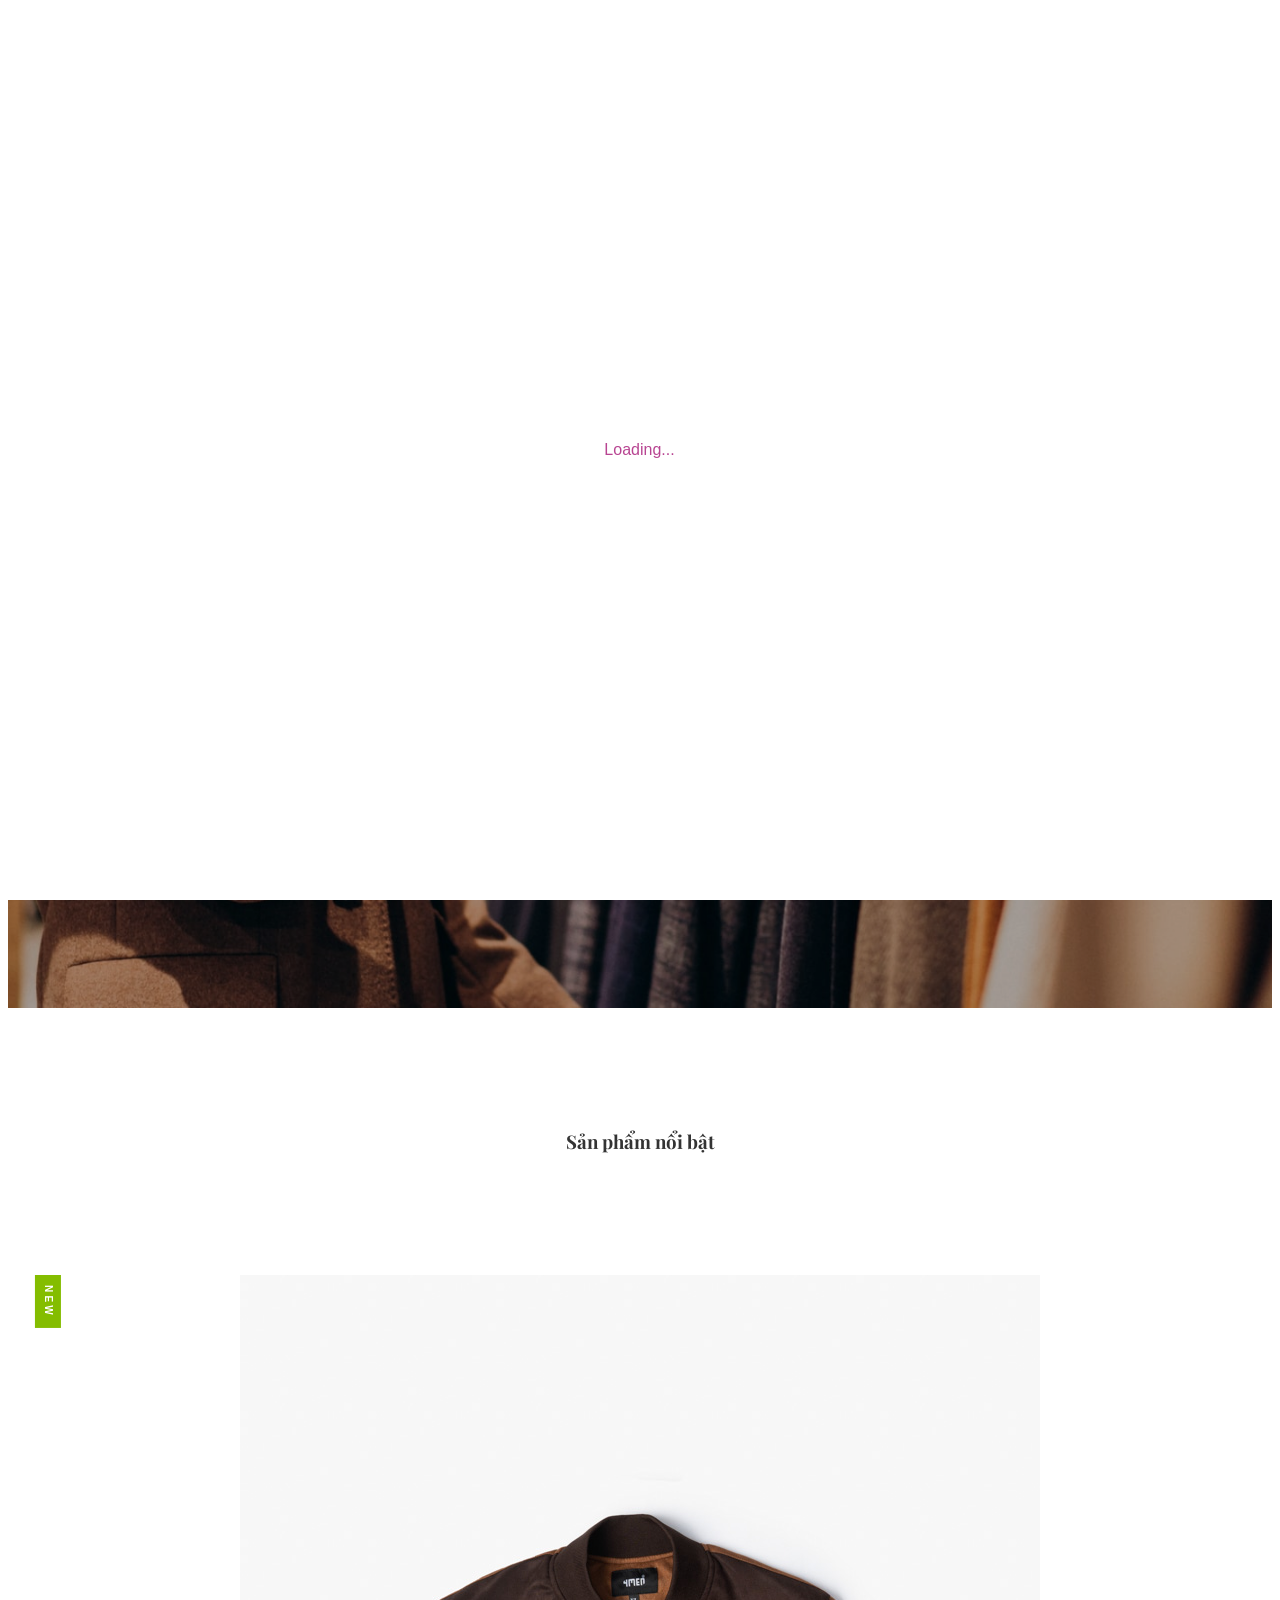
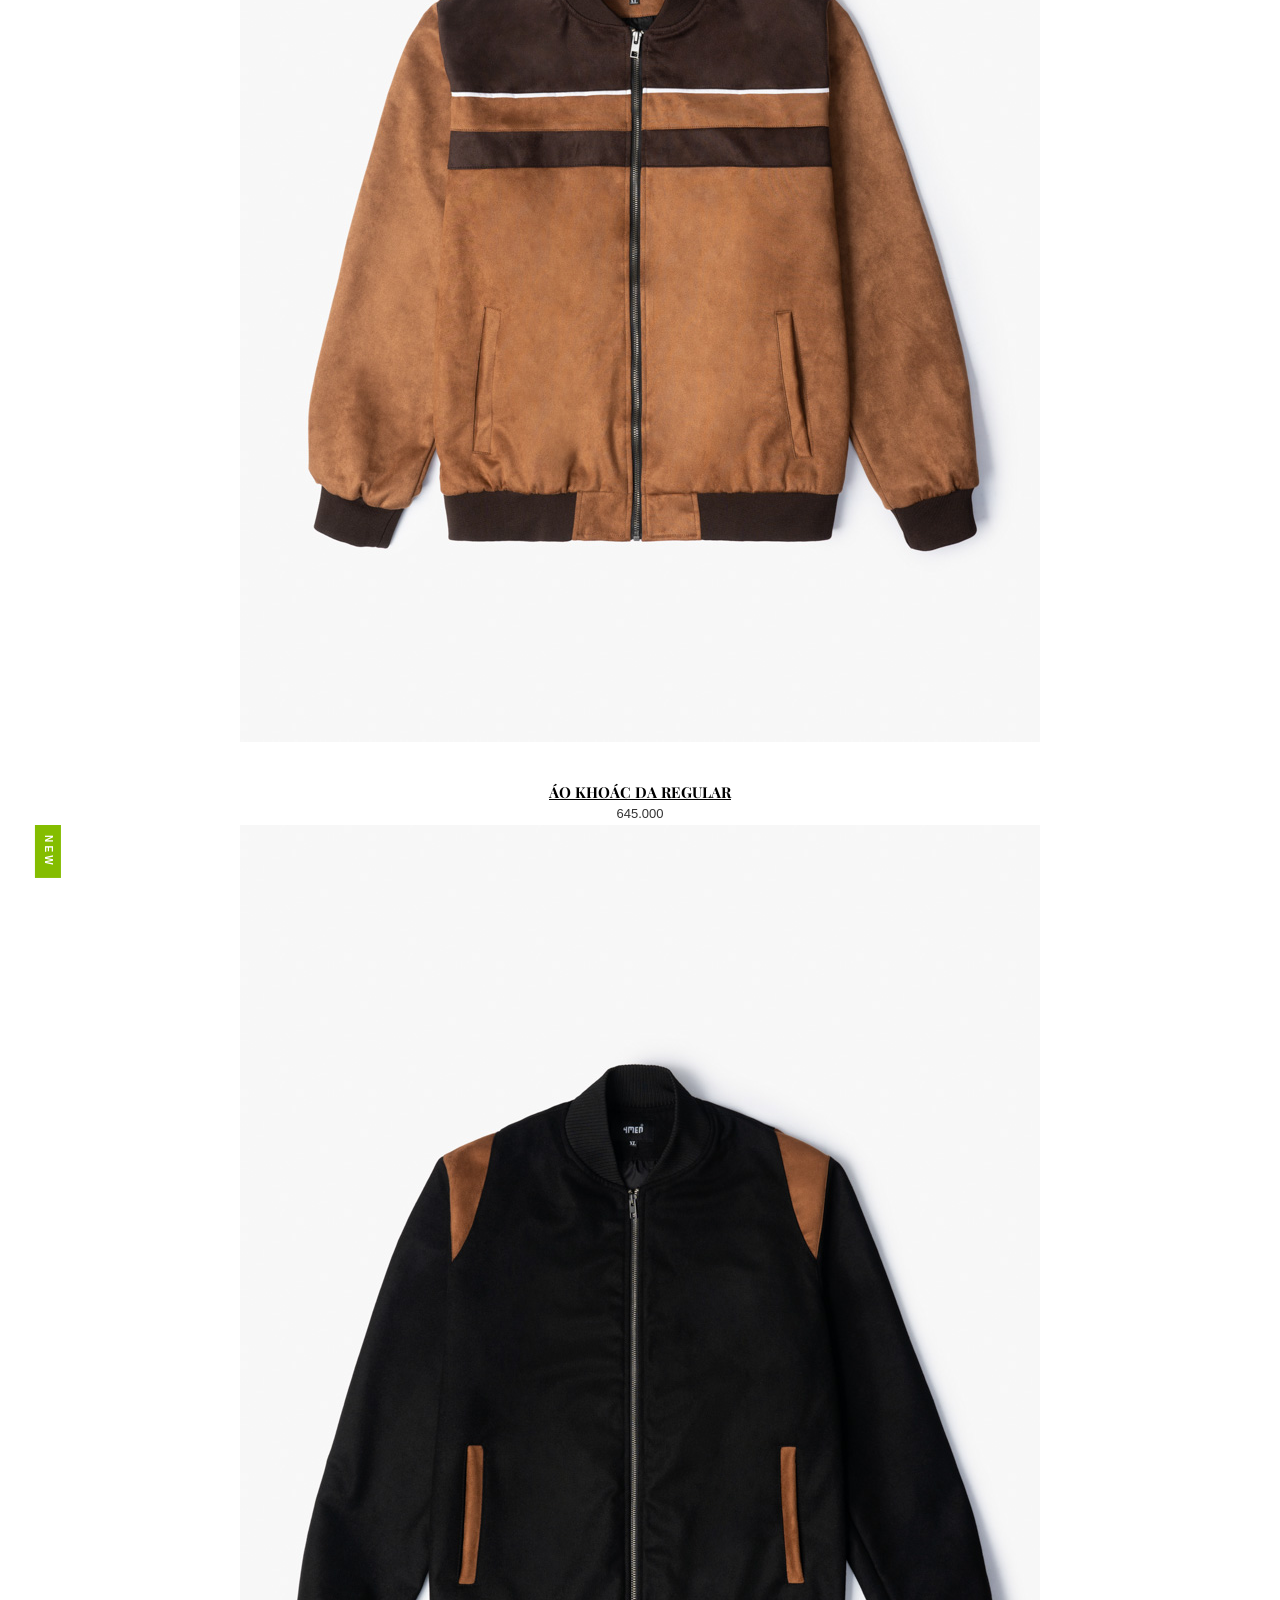
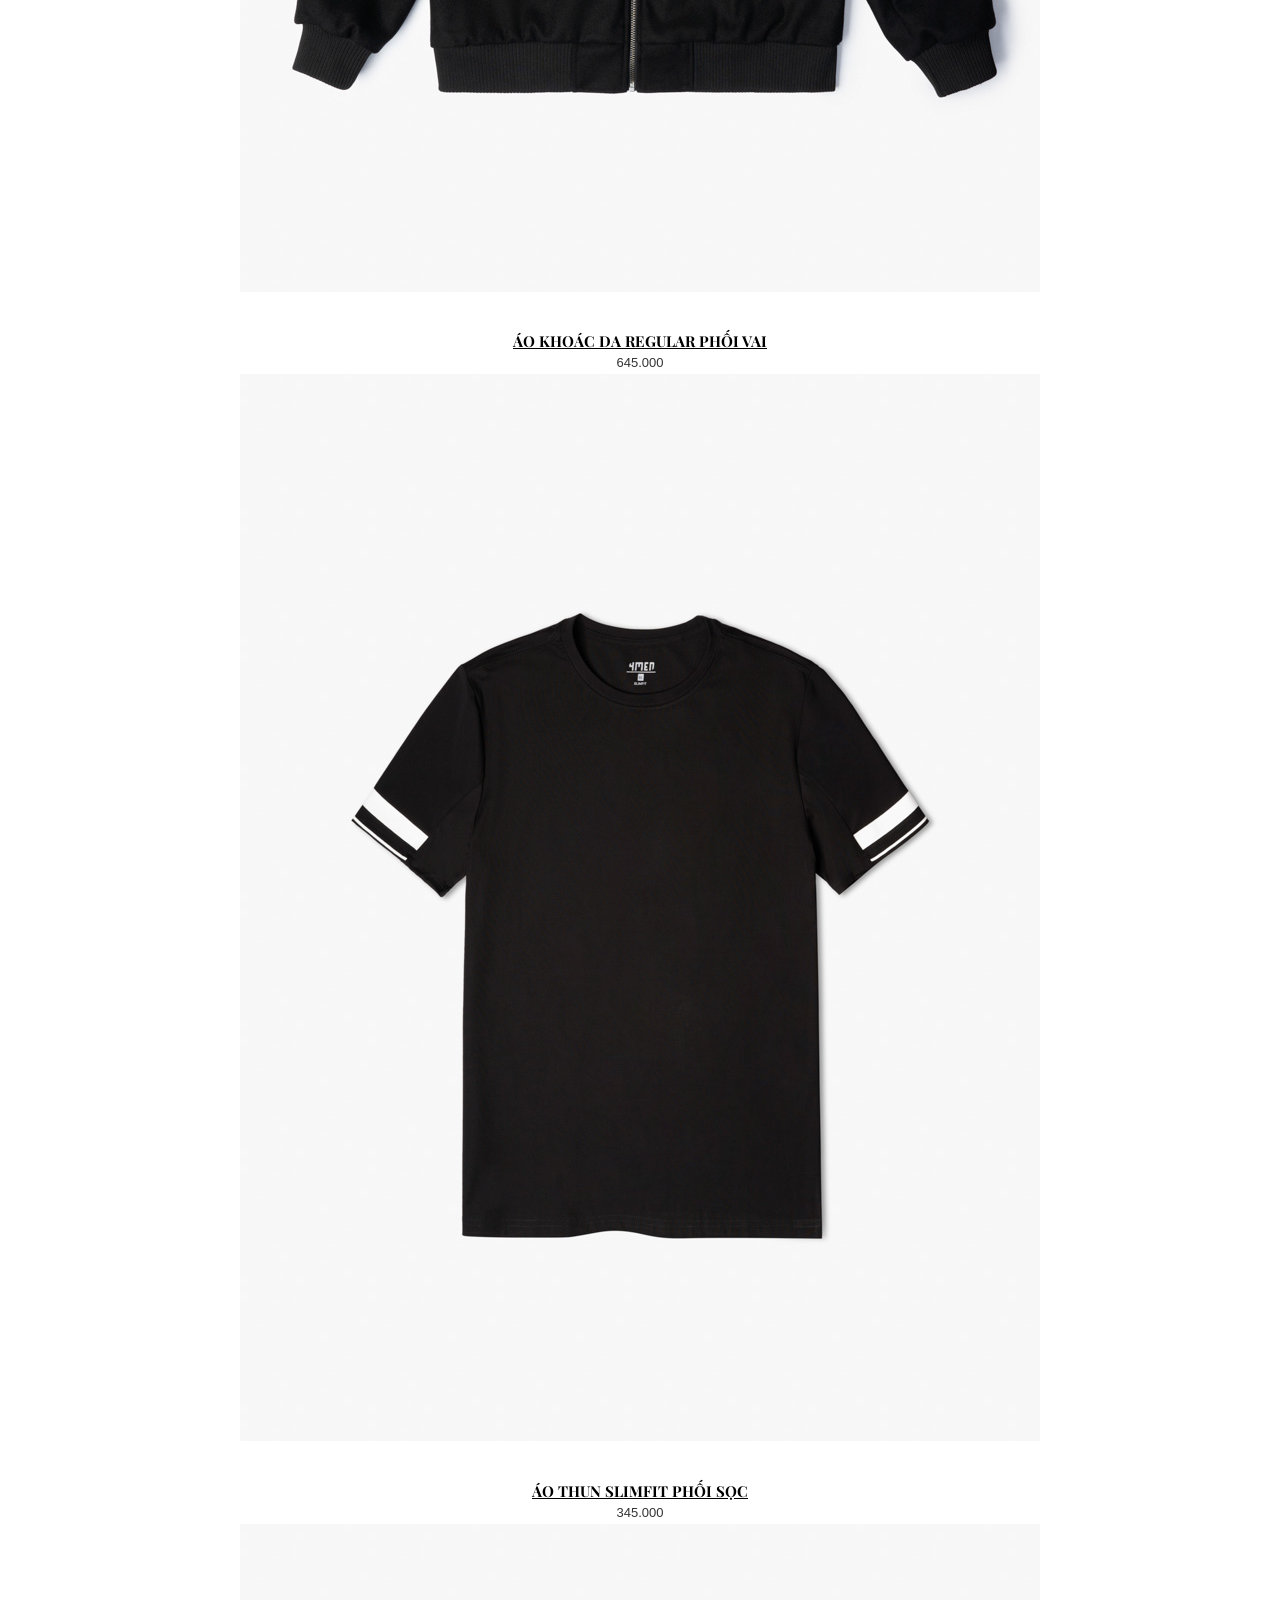
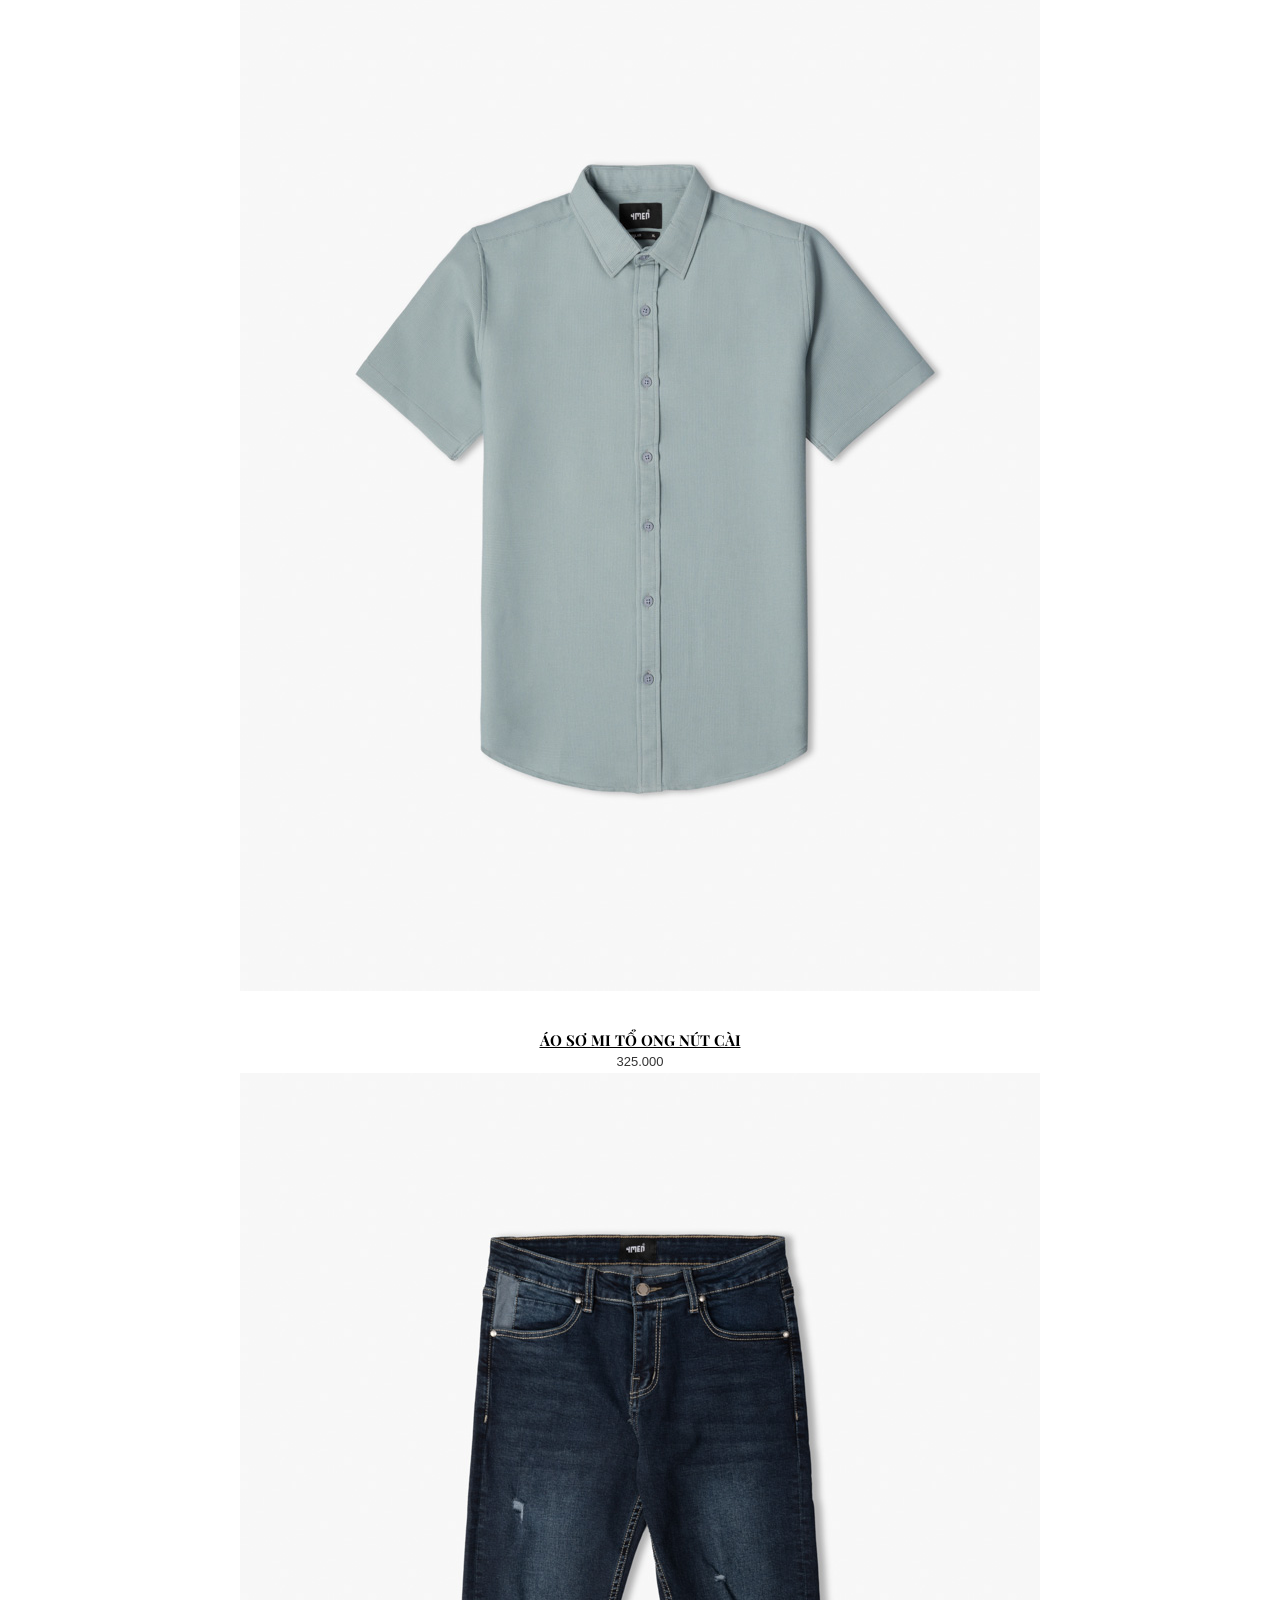
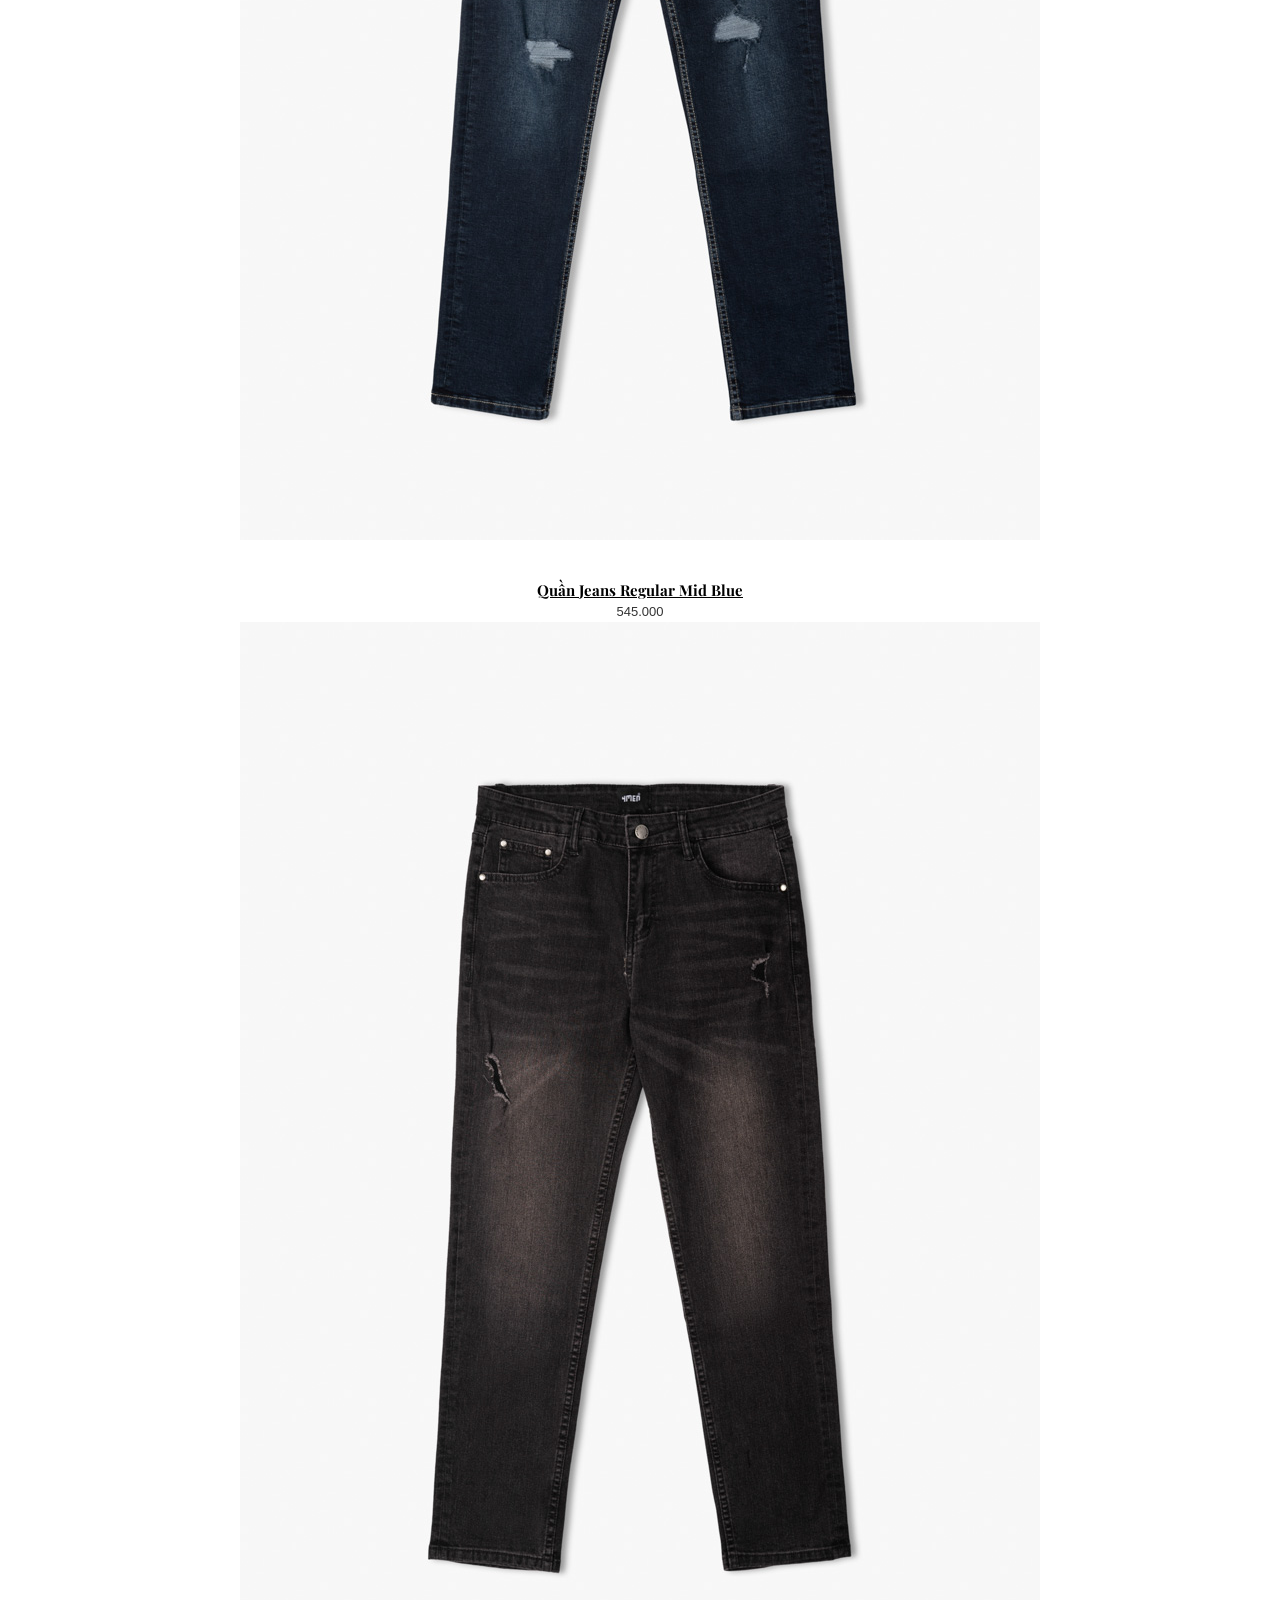
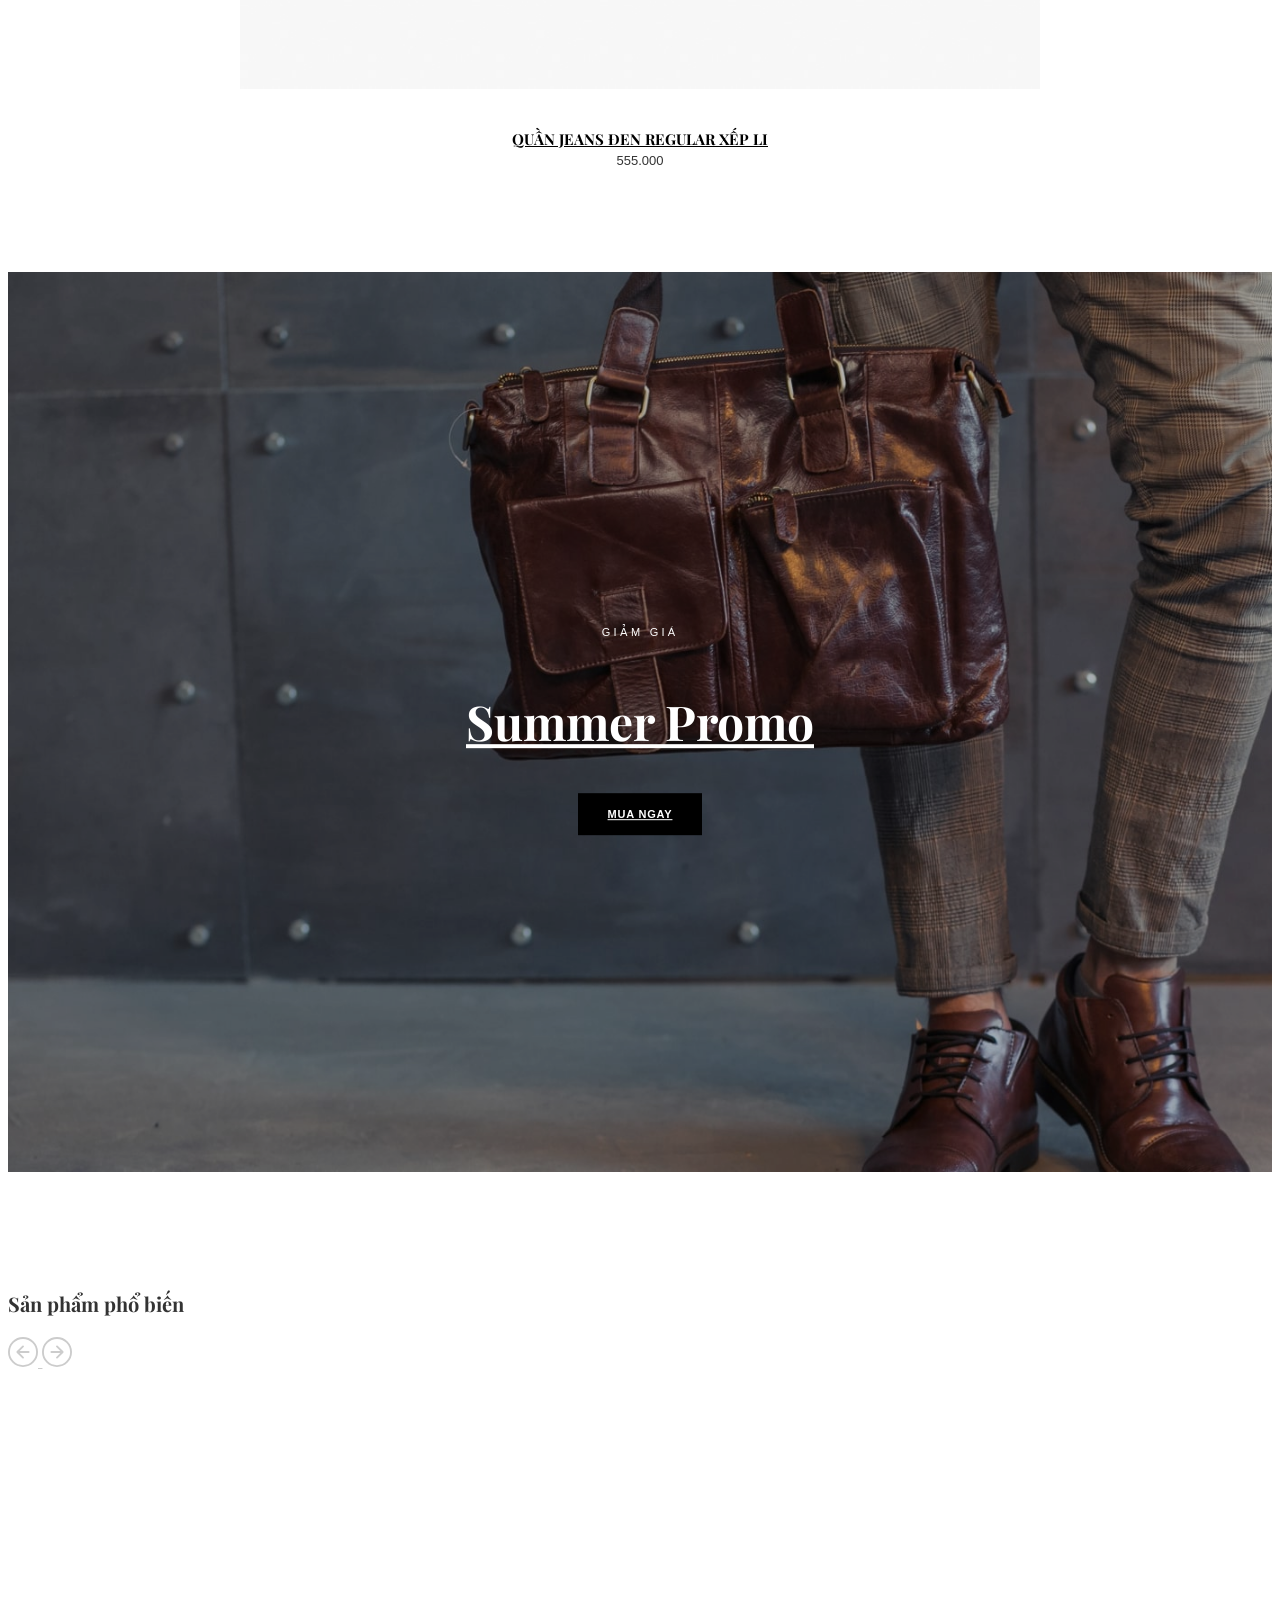
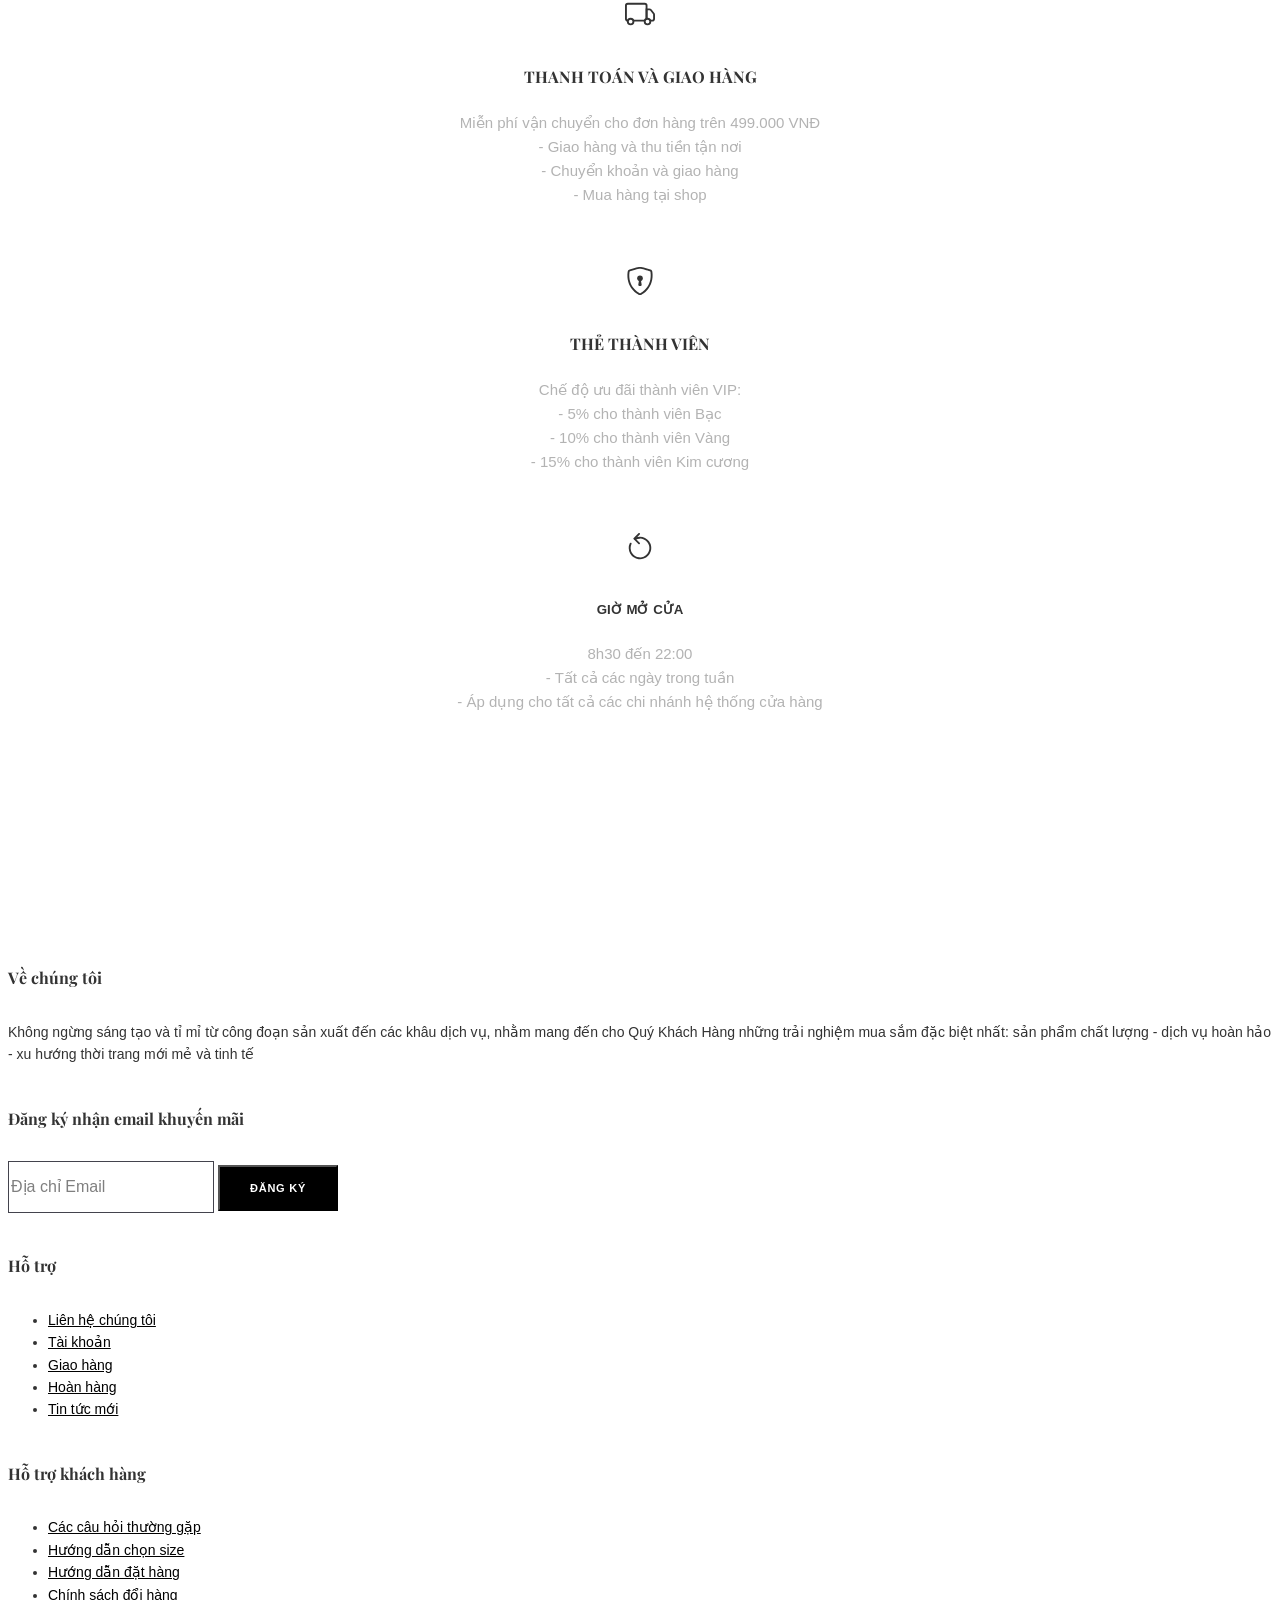
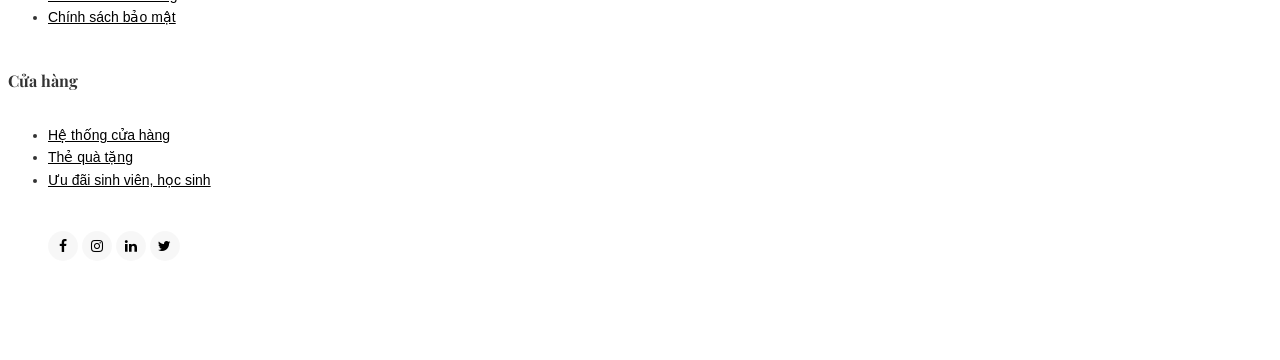
==== index.html @ 263f5230 "first commit" ====
<!doctype html>
<html lang="en">

<head>
	<meta charset="utf-8">
	<meta name="viewport" content="width=device-width, initial-scale=1, shrink-to-fit=no">
	<meta name="author" content="Untree.co">
	<meta name="description" content="" />
	<meta name="keywords" content="" />

	<link rel="preconnect" href="https://fonts.googleapis.com">
	<link rel="preconnect" href="https://fonts.gstatic.com" crossorigin>
	<link href="https://fonts.googleapis.com/css2?family=Mulish:ital,wght@0,300;0,400;0,700;1,700&family=Playfair+Display:ital,wght@0,400;0,700;1,400;1,700&display=swap" rel="stylesheet">


	<link rel="stylesheet" href="css/bootstrap.min.css">
	<link rel="stylesheet" href="css/animate.min.css">
	<link rel="stylesheet" href="css/owl.carousel.min.css">
	<link rel="stylesheet" href="css/owl.theme.default.min.css">
	<link rel="stylesheet" href="css/jquery.fancybox.min.css">
	<link rel="stylesheet" href="fonts/icomoon/style.css">
	<link rel="stylesheet" href="fonts/flaticon/font/flaticon.css">
	<link rel="stylesheet" href="css/aos.css">
	<link rel="stylesheet" href="css/style.css">

	<title>TreeStore</title>
</head>

<body>

	<div class="search-form" id="search-form">
		<form action="">
			<input type="search" class="form-control" placeholder="Enter keyword to search...">
			<button class="button">
				<div class="close-search">
					<span class="icofont-close js-close-search"></span>
				</div>
			</button>

		</form>
	</div>

	<div class="site-mobile-menu">
		<div class="site-mobile-menu-header">
			<div class="site-mobile-menu-close">
				<span class="icofont-close js-menu-toggle"></span>
			</div>
		</div>
		<div class="site-mobile-menu-body"></div>
	</div>



	<nav class="site-nav mb-5">
		<div class="sticky-nav js-sticky-header">

			<div class="container position-relative">
				<div class="site-navigation text-center dark">
					<a href="index.html" class="logo menu-absolute m-0">TreeStore<span class="text-primary">.</span></a>

					<ul class="js-clone-nav pl-0 d-none d-lg-inline-block site-menu">
						<li class="active"><a href="index.html">Trang chủ</a></li>
						<li class="has-children">
							<a href="shop.html">Sản phẩm</a>
							<ul class="dropdown">
								<li><a href="shop.html">Áo thun</a></li>
								<li><a href="shop.html">Áo sơ mi</a></li>
								<li><a href="shop.html">Quần</a></li>
								<li><a href="shop.html">Đồng hồ</a></li>
								<li><a href="shop.html">Giày</a></li>
							</ul>
						</li>
						<li class="has-children">
							<a href="#">Giới thiệu</a>
							<ul class="dropdown">
								<li><a href="#">Về chúng tôi</li>
								<li><a href="#">Liên hệ</a></li>
								<li><a href="#">Giỏ hàng</a></li>
								<li><a href="#">Thanh toán</a></li>
							</ul>
						</li>

					</ul>




					<div class="menu-icons">

						<a href="#" class="btn-custom-search" id="btn-search">
							<svg width="1em" height="1em" viewBox="0 0 16 16" class="bi bi-search" fill="currentColor" xmlns="http://www.w3.org/2000/svg">
								<path fill-rule="evenodd" d="M10.442 10.442a1 1 0 0 1 1.415 0l3.85 3.85a1 1 0 0 1-1.414 1.415l-3.85-3.85a1 1 0 0 1 0-1.415z"/>
								<path fill-rule="evenodd" d="M6.5 12a5.5 5.5 0 1 0 0-11 5.5 5.5 0 0 0 0 11zM13 6.5a6.5 6.5 0 1 1-13 0 6.5 6.5 0 0 1 13 0z"/>
							</svg>
						</a>

						<a href="/dang nhap/signin.html" class="user-profile">
							<svg width="1em" height="1em" viewBox="0 0 16 16" class="bi bi-person" fill="currentColor" xmlns="http://www.w3.org/2000/svg">
								<path fill-rule="evenodd" d="M13 14s1 0 1-1-1-4-6-4-6 3-6 4 1 1 1 1h10zm-9.995-.944v-.002.002zM3.022 13h9.956a.274.274 0 0 0 .014-.002l.008-.002c-.001-.246-.154-.986-.832-1.664C11.516 10.68 10.289 10 8 10c-2.29 0-3.516.68-4.168 1.332-.678.678-.83 1.418-.832 1.664a1.05 1.05 0 0 0 .022.004zm9.974.056v-.002.002zM8 7a2 2 0 1 0 0-4 2 2 0 0 0 0 4zm3-2a3 3 0 1 1-6 0 3 3 0 0 1 6 0z"/>
							</svg>
						</a>

						<a href="cart.html" class="cart">
							<span class="item-in-cart">2</span>
							<svg width="1em" height="1em" viewBox="0 0 16 16" class="bi bi-cart" fill="currentColor" xmlns="http://www.w3.org/2000/svg">
								<path fill-rule="evenodd" d="M0 1.5A.5.5 0 0 1 .5 1H2a.5.5 0 0 1 .485.379L2.89 3H14.5a.5.5 0 0 1 .491.592l-1.5 8A.5.5 0 0 1 13 12H4a.5.5 0 0 1-.491-.408L2.01 3.607 1.61 2H.5a.5.5 0 0 1-.5-.5zM3.102 4l1.313 7h8.17l1.313-7H3.102zM5 12a2 2 0 1 0 0 4 2 2 0 0 0 0-4zm7 0a2 2 0 1 0 0 4 2 2 0 0 0 0-4zm-7 1a1 1 0 1 0 0 2 1 1 0 0 0 0-2zm7 0a1 1 0 1 0 0 2 1 1 0 0 0 0-2z"/>
							</svg>
						</a>

					</div>

					<a href="#" class="burger ml-auto float-right site-menu-toggle js-menu-toggle d-inline-block d-lg-none" data-toggle="collapse" data-target="#main-navbar">
						<span></span>
					</a>

				</div>
			</div>
		</div>
	</nav>

	<div class=""></div>
	<div class="owl-carousel owl-single home-slider">
		<div class="item" style="width: auto;">
			<div class="untree_co-hero" style="background-image: url('images/banner-top-trang-chu-1-slide-19.jpg')"></div>
		</div>


		<div class="item" style="width: auto;">
			<div class="untree_co-hero" style="background-image: url('images/slide-index-2-2-slide-9.jpg');"></div>
		</div>
		
	</div>





	<div class="untree_co-section">
		<div class="container">


			<div class="deal-hero overlay" style="background-image: url('images/hero-slider-4-min.jpg')"> 
				<div class="deal-contents">
					<span class="subtitle">Giảm giá 20%</span>
					<h2 class="title mb-4"><a href="#">Summer Promo</a></h2>
					<p class="mb-5"></p>
					<a href="#" class="btn btn-black">Mua ngay</a>
				</div>
			</div>

		</div>
	</div>
	<div class="spnb"><h3>Sản phẩm nổi bật</h3></div>
	<div class="untree_co-section">
		<div class="container">

			<div class="row">
				<div class="col-6 col-sm-6 col-md-6 mb-4 col-lg-4">
					<div class="product-item">
						<a href="#" class="product-img">

							<div class="label new top-right">
								<div class='content'>New</div>
							</div>

							
							<img src="images/1.jpg" alt="Image" class="img-fluid">
						</a>
						<h3 class="title"><a href="#">ÁO KHOÁC DA REGULAR</a></h3>
						<div class="price">
							<span>645.000</span>
						</div>
					</div>
				</div>
				<div class="col-6 col-sm-6 col-md-6 mb-4 col-lg-4">
					<div class="product-item">
						<a href="#" class="product-img">
							<div class="label new top-right">
								<div class='content'>New</div>
							</div>

							<img src="images/2.jpg" alt="Image" class="img-fluid">
						</a>
						<h3 class="title"><a href="#">ÁO KHOÁC DA REGULAR PHỐI VAI</a></h3>
						<div class="price">
							<span>645.000</span>
						</div>
					</div>
				</div>
				<div class="col-6 col-sm-6 col-md-6 mb-4 col-lg-4">
					<div class="product-item">
						<a href="#" class="product-img">
							<img src="images/3.jpg" alt="Image" class="img-fluid">
						</a>
						<h3 class="title"><a href="#">ÁO THUN SLIMFIT PHỐI SỌC</a></h3>
						<div class="price">
							<span>345.000</span>
						</div>
					</div>
				</div>

				<div class="col-6 col-sm-6 col-md-6 mb-4 col-lg-4">

					<div class="product-item">
						<a href="#" class="product-img">
							<img src="images/4.jpg" alt="Image" class="img-fluid">
						</a>
						<h3 class="title"><a href="#">ÁO SƠ MI TỔ ONG NÚT CÀI</a></h3>
						<div class="price">
							<span>325.000</span>
						</div>
					</div>

				</div>
				<div class="col-6 col-sm-6 col-md-6 mb-4 col-lg-4">

					<div class="product-item">
						<a href="#" class="product-img">
							
							<img src="images/5.jpg" alt="Image" class="img-fluid">
						</a>
						<h3 class="title"><a href="#">Quần Jeans Regular Mid Blue</a></h3>
						<div class="price">
							<span>545.000</span>
						</div>
					</div>


				</div>
				<div class="col-6 col-sm-6 col-md-6 mb-4 col-lg-4">

					<div class="product-item">
						<a href="#" class="product-img">
							
							<img src="images/6.jpg" alt="Image" class="img-fluid">
						</a>
						<h3 class="title"><a href="#">QUẦN JEANS ĐEN REGULAR XẾP LI</a></h3>
						<div class="price">
							<span>555.000</span>
						</div>
					</div>


				</div>
			</div>
		</div>
	</div> 


	<div class="container">


		<div class="deal-hero overlay" style="background-image: url('images/hero-slider-3-min.jpg')"> 
			<div class="deal-contents">
				<span class="subtitle">Giảm giá</span>
				<h2 class="title mb-4"><a href="#">Summer Promo</a></h2>
				<p class="mb-5"></p>
				<a href="#" class="btn btn-black">Mua ngay</a>
			</div>
		</div>
	</div>

	<div class="untree_co-section">
		<div class="container">
			<div class="row mb-5 align-items-center">
				<div class="col-md-6">
					<h2 class="h3">Sản phẩm phổ biến</h2>        
				</div>
				<div class="col-sm-6 carousel-nav text-sm-right">
					<a href="#" class="prev js-custom-prev-v2">
						<svg width="1em" height="1em" viewBox="0 0 16 16" class="bi bi-arrow-left-circle" fill="currentColor" xmlns="http://www.w3.org/2000/svg">
							<path fill-rule="evenodd" d="M8 15A7 7 0 1 0 8 1a7 7 0 0 0 0 14zm0 1A8 8 0 1 0 8 0a8 8 0 0 0 0 16z"/>
							<path fill-rule="evenodd" d="M8.354 11.354a.5.5 0 0 0 0-.708L5.707 8l2.647-2.646a.5.5 0 1 0-.708-.708l-3 3a.5.5 0 0 0 0 .708l3 3a.5.5 0 0 0 .708 0z"/>
							<path fill-rule="evenodd" d="M11.5 8a.5.5 0 0 0-.5-.5H6a.5.5 0 0 0 0 1h5a.5.5 0 0 0 .5-.5z"/>
						</svg>
					</a>
					<a href="#" class="next js-custom-next-v2">
						<svg width="1em" height="1em" viewBox="0 0 16 16" class="bi bi-arrow-right-circle" fill="currentColor" xmlns="http://www.w3.org/2000/svg">
							<path fill-rule="evenodd" d="M8 15A7 7 0 1 0 8 1a7 7 0 0 0 0 14zm0 1A8 8 0 1 0 8 0a8 8 0 0 0 0 16z"/>
							<path fill-rule="evenodd" d="M7.646 11.354a.5.5 0 0 1 0-.708L10.293 8 7.646 5.354a.5.5 0 1 1 .708-.708l3 3a.5.5 0 0 1 0 .708l-3 3a.5.5 0 0 1-.708 0z"/>
							<path fill-rule="evenodd" d="M4.5 8a.5.5 0 0 1 .5-.5h5a.5.5 0 0 1 0 1H5a.5.5 0 0 1-.5-.5z"/>
						</svg>
					</a>
				</div>
			</div>
			<div class="owl-3-slider owl-carousel">
				<div class="item">
					<div class="product-item">
						<a href="#" class="product-img">

							<div class="label new top-right">
								<div class='content'>New</div>
							</div>

							
							<img src="images/1.jpg" alt="Image" class="img-fluid">
						</a>
						<h3 class="title"><a href="#">ÁO KHOÁC DA REGULAR</a></h3>
						<div class="price">
							<span>645.000</span>
						</div>
					</div>
				</div> 


				<div class="item">
					<div class="product-item">
						<a href="#" class="product-img">
							<div class="label new top-right">
								<div class='content'>New</div>
							</div>

							<img src="images/2.jpg" alt="Image" class="img-fluid">
						</a>
						<h3 class="title"><a href="#">ÁO KHOÁC DA REGULAR PHỐI VAI</a></h3>
						<div class="price">
							<span>645.000</span>
						</div>
					</div>
				</div>


				<div class="item">
					<div class="product-item">
						<a href="#" class="product-img">
							<img src="images/3.jpg" alt="Image" class="img-fluid">
						</a>
						<h3 class="title"><a href="#">ÁO THUN SLIMFIT PHỐI SỌC</a></h3>
						<div class="price">
							<span>345.000</span>
						</div>
					</div>
				</div>

				<div class="item">
					<div class="product-item">
						<a href="#" class="product-img">
							
							<img src="images/6.jpg" alt="Image" class="img-fluid">
						</a>
						<h3 class="title"><a href="#">QUẦN JEANS ĐEN REGULAR XẾP LI</a></h3>
						<div class="price">
							<span>555.000</span>
						</div>
					</div>
				</div>
				
			</div>
		</div>
	</div>





	<div class="untree_co-section bg-light">
		<div class="container">
			<div class="row align-items-stretch">
				<div class="col-12 col-sm-6 col-md-4 mb-3 mb-md-0">
					<div class="feature h-100">
						<div class="icon mb-4">
							<svg width="1em" height="1em" viewBox="0 0 16 16" class="bi bi-truck" fill="currentColor" xmlns="http://www.w3.org/2000/svg">
								<path fill-rule="evenodd" d="M0 3.5A1.5 1.5 0 0 1 1.5 2h9A1.5 1.5 0 0 1 12 3.5v7h-1v-7a.5.5 0 0 0-.5-.5h-9a.5.5 0 0 0-.5.5v7a.5.5 0 0 0 .5.5v1A1.5 1.5 0 0 1 0 10.5v-7zM4.5 11h6v1h-6v-1z"/>
								<path fill-rule="evenodd" d="M11 5h2.02a1.5 1.5 0 0 1 1.17.563l1.481 1.85a1.5 1.5 0 0 1 .329.938V10.5a1.5 1.5 0 0 1-1.5 1.5h-1v-1h1a.5.5 0 0 0 .5-.5V8.35a.5.5 0 0 0-.11-.312l-1.48-1.85A.5.5 0 0 0 13.02 6H12v4.5h-1V5zm-8 8a1 1 0 1 0 0-2 1 1 0 0 0 0 2zm0 1a2 2 0 1 0 0-4 2 2 0 0 0 0 4z"/>
								<path fill-rule="evenodd" d="M12 13a1 1 0 1 0 0-2 1 1 0 0 0 0 2zm0 1a2 2 0 1 0 0-4 2 2 0 0 0 0 4z"/>
							</svg>
						</div>
						<h4>THANH TOÁN VÀ GIAO HÀNG</h4>
						<p>Miễn phí vận chuyển cho đơn hàng trên 499.000 VNĐ</br>
							- Giao hàng và thu tiền tận nơi</br>
							- Chuyển khoản và giao hàng</br>
							- Mua hàng tại shop
						</p>
					</div>
				</div>
				<div class="col-12 col-sm-6 col-md-4 mb-3 mb-md-0">
					<div class="feature h-100">
						<div class="icon mb-4">
							<svg width="1em" height="1em" viewBox="0 0 16 16" class="bi bi-shield-lock" fill="currentColor" xmlns="http://www.w3.org/2000/svg">
								<path fill-rule="evenodd" d="M5.443 1.991a60.17 60.17 0 0 0-2.725.802.454.454 0 0 0-.315.366C1.87 7.056 3.1 9.9 4.567 11.773c.736.94 1.533 1.636 2.197 2.093.333.228.626.394.857.5.116.053.21.089.282.11A.73.73 0 0 0 8 14.5c.007-.001.038-.005.097-.023.072-.022.166-.058.282-.111.23-.106.525-.272.857-.5a10.197 10.197 0 0 0 2.197-2.093C12.9 9.9 14.13 7.056 13.597 3.159a.454.454 0 0 0-.315-.366c-.626-.2-1.682-.526-2.725-.802C9.491 1.71 8.51 1.5 8 1.5c-.51 0-1.49.21-2.557.491zm-.256-.966C6.23.749 7.337.5 8 .5c.662 0 1.77.249 2.813.525a61.09 61.09 0 0 1 2.772.815c.528.168.926.623 1.003 1.184.573 4.197-.756 7.307-2.367 9.365a11.191 11.191 0 0 1-2.418 2.3 6.942 6.942 0 0 1-1.007.586c-.27.124-.558.225-.796.225s-.526-.101-.796-.225a6.908 6.908 0 0 1-1.007-.586 11.192 11.192 0 0 1-2.417-2.3C2.167 10.331.839 7.221 1.412 3.024A1.454 1.454 0 0 1 2.415 1.84a61.11 61.11 0 0 1 2.772-.815z"/>
								<path d="M9.5 6.5a1.5 1.5 0 1 1-3 0 1.5 1.5 0 0 1 3 0z"/>
								<path d="M7.411 8.034a.5.5 0 0 1 .493-.417h.156a.5.5 0 0 1 .492.414l.347 2a.5.5 0 0 1-.493.585h-.835a.5.5 0 0 1-.493-.582l.333-2z"/>
							</svg>
						</div>
						<h4>THẺ THÀNH VIÊN</h4>
						<p>Chế độ ưu đãi thành viên VIP: </br>
							- 5% cho thành viên Bạc </br>
							- 10% cho thành viên Vàng </br>
							- 15% cho thành viên Kim cương
						</p>
					</div>
				</div>
				<div class="col-12 col-sm-6 col-md-4 mb-3 mb-md-0">
					<div class="feature h-100">
						<div class="icon mb-4">
							<svg width="1em" height="1em" viewBox="0 0 16 16" class="bi bi-arrow-counterclockwise" fill="currentColor" xmlns="http://www.w3.org/2000/svg">
								<path fill-rule="evenodd" d="M12.83 6.706a5 5 0 0 0-7.103-3.16.5.5 0 1 1-.454-.892A6 6 0 1 1 2.545 5.5a.5.5 0 1 1 .91.417 5 5 0 1 0 9.375.789z"/>
								<path fill-rule="evenodd" d="M7.854.146a.5.5 0 0 0-.708 0l-2.5 2.5a.5.5 0 0 0 0 .708l2.5 2.5a.5.5 0 1 0 .708-.708L5.707 3 7.854.854a.5.5 0 0 0 0-.708z"/>
							</svg>
						</div>
						<h5>GIỜ MỞ CỬA</h5>
						<p> 8h30 đến 22:00</br>
							- Tất cả các ngày trong tuần</br>
							- Áp dụng cho tất cả các chi nhánh hệ thống cửa hàng
						</p>
					</div>
				</div>
			</div>
		</div>
	</div>

	<div class="site-footer">


		<div class="container">
			<div class="row justify-content-between">
				<div class="col-lg-5">
					<div class="widget mb-4">
						<h3 class="mb-2">Về chúng tôi</h3>
						<p>Không ngừng sáng tạo và tỉ mỉ từ công đoạn sản xuất đến các khâu dịch vụ, nhằm mang đến cho Quý Khách Hàng những trải nghiệm mua sắm đặc biệt nhất: sản phẩm chất lượng - dịch vụ hoàn hảo - xu hướng thời trang mới mẻ và tinh tế</p>
					</div>
					<div class="widget">
						<h3>Đăng ký nhận email khuyến mãi</h3>
						<form action="#" class="subscribe">
							<div class="d-flex">
								<input type="email" class="form-control" placeholder="Địa chỉ Email">
								<input type="submit" class="btn btn-black" value="Đăng ký">
							</div>
						</form>

						
					</div>
				</div>
				<div class="col-lg-2">
					<div class="widget">
						<h3>Hỗ trợ</h3> 
						<ul class="list-unstyled">
							<li><a href="#">Liên hệ chúng tôi</a></li>
							<li><a href="#">Tài khoản</a></li>
							<li><a href="#">Giao hàng</a></li>
							<li><a href="#">Hoàn hàng</a></li>
							<li><a href="#">Tin tức mới</a></li>   
						</ul>
					</div>
				</div>
				<div class="col-lg-2">
					<div class="widget">
						<h3>Hỗ trợ khách hàng</h3>
						<ul class="list-unstyled">
							<li><a href="#">Các câu hỏi thường gặp</a></li>
							<li><a href="#">Hướng dẫn chọn size</a></li>
							<li><a href="#">Hướng dẫn đặt hàng</a></li>
							<li><a href="#">Chính sách đổi hàng</a></li>
							<li><a href="#">Chính sách bảo mật</a></li>   
						</ul>
					</div>
				</div>
				<div class="col-lg-2">
					<div class="widget">
						<h3>Cửa hàng</h3>
						<ul class="list-unstyled">
							<li><a href="#">Hệ thống cửa hàng</a></li>
							<li><a href="#">Thẻ quà tặng</a></li>
							<li><a href="#">Ưu đãi sinh viên, học sinh</a></li>
						</ul>
					</div>
				</div>
				
			</div>


			<div class="row mt-5">
				<div class="col-12 text-center">
					<ul class="list-unstyled social">
						<li><a href="#"><span class="icon-facebook"></span></a></li>
						<li><a href="#"><span class="icon-instagram"></span></a></li>
						<li><a href="#"><span class="icon-linkedin"></span></a></li>
						<li><a href="#"><span class="icon-twitter"></span></a></li>
					</ul>
				</div>
		

				</div>
			</div>
		</div>
	</div>

	<div id="overlayer"></div>
	<div class="loader">
		<div class="spinner-border" role="status">
			<span class="sr-only">Loading...</span>
		</div>
	</div>

	<script src="js/jquery-3.4.1.min.js"></script>
	<script src="js/popper.min.js"></script>
	<script src="js/bootstrap.min.js"></script>
	<script src="js/owl.carousel.min.js"></script>
	<script src="js/jquery.animateNumber.min.js"></script>
	<script src="js/jquery.waypoints.min.js"></script>
	<script src="js/jquery.fancybox.min.js"></script>
	<script src="js/jquery.sticky.js"></script>
	<script src="js/aos.js"></script>
	<script src="js/custom.js"></script>
	
</body>

</html>
---- fonts/icomoon/style.css ----
@font-face {
  font-family: 'icomoon';
  src:  url('fonts/icomoon.eot?10si43');
  src:  url('fonts/icomoon.eot?10si43#iefix') format('embedded-opentype'),
    url('fonts/icomoon.ttf?10si43') format('truetype'),
    url('fonts/icomoon.woff?10si43') format('woff'),
    url('fonts/icomoon.svg?10si43#icomoon') format('svg');
  font-weight: normal;
  font-style: normal;
}

[class^="icon-"], [class*=" icon-"] {
  /* use !important to prevent issues with browser extensions that change fonts */
  font-family: 'icomoon' !important;
  speak: none;
  font-style: normal;
  font-weight: normal;
  font-variant: normal;
  text-transform: none;
  line-height: 1;

  /* Better Font Rendering =========== */
  -webkit-font-smoothing: antialiased;
  -moz-osx-font-smoothing: grayscale;
}

.icon-asterisk:before {
  content: "\f069";
}
.icon-plus:before {
  content: "\f067";
}
.icon-question:before {
  content: "\f128";
}
.icon-minus:before {
  content: "\f068";
}
.icon-glass:before {
  content: "\f000";
}
.icon-music:before {
  content: "\f001";
}
.icon-search:before {
  content: "\f002";
}
.icon-envelope-o:before {
  content: "\f003";
}
.icon-heart:before {
  content: "\f004";
}
.icon-star:before {
  content: "\f005";
}
.icon-star-o:before {
  content: "\f006";
}
.icon-user:before {
  content: "\f007";
}
.icon-film:before {
  content: "\f008";
}
.icon-th-large:before {
  content: "\f009";
}
.icon-th:before {
  content: "\f00a";
}
.icon-th-list:before {
  content: "\f00b";
}
.icon-check:before {
  content: "\f00c";
}
.icon-close:before {
  content: "\f00d";
}
.icon-remove:before {
  content: "\f00d";
}
.icon-times:before {
  content: "\f00d";
}
.icon-search-plus:before {
  content: "\f00e";
}
.icon-search-minus:before {
  content: "\f010";
}
.icon-power-off:before {
  content: "\f011";
}
.icon-signal:before {
  content: "\f012";
}
.icon-cog:before {
  content: "\f013";
}
.icon-gear:before {
  content: "\f013";
}
.icon-trash-o:before {
  content: "\f014";
}
.icon-home:before {
  content: "\f015";
}
.icon-file-o:before {
  content: "\f016";
}
.icon-clock-o:before {
  content: "\f017";
}
.icon-road:before {
  content: "\f018";
}
.icon-download:before {
  content: "\f019";
}
.icon-arrow-circle-o-down:before {
  content: "\f01a";
}
.icon-arrow-circle-o-up:before {
  content: "\f01b";
}
.icon-inbox:before {
  content: "\f01c";
}
.icon-play-circle-o:before {
  content: "\f01d";
}
.icon-repeat:before {
  content: "\f01e";
}
.icon-rotate-right:before {
  content: "\f01e";
}
.icon-refresh:before {
  content: "\f021";
}
.icon-list-alt:before {
  content: "\f022";
}
.icon-lock:before {
  content: "\f023";
}
.icon-flag:before {
  content: "\f024";
}
.icon-headphones:before {
  content: "\f025";
}
.icon-volume-off:before {
  content: "\f026";
}
.icon-volume-down:before {
  content: "\f027";
}
.icon-volume-up:before {
  content: "\f028";
}
.icon-qrcode:before {
  content: "\f029";
}
.icon-barcode:before {
  content: "\f02a";
}
.icon-tag:before {
  content: "\f02b";
}
.icon-tags:before {
  content: "\f02c";
}
.icon-book:before {
  content: "\f02d";
}
.icon-bookmark:before {
  content: "\f02e";
}
.icon-print:before {
  content: "\f02f";
}
.icon-camera:before {
  content: "\f030";
}
.icon-font:before {
  content: "\f031";
}
.icon-bold:before {
  content: "\f032";
}
.icon-italic:before {
  content: "\f033";
}
.icon-text-height:before {
  content: "\f034";
}
.icon-text-width:before {
  content: "\f035";
}
.icon-align-left:before {
  content: "\f036";
}
.icon-align-center:before {
  content: "\f037";
}
.icon-align-right:before {
  content: "\f038";
}
.icon-align-justify:before {
  content: "\f039";
}
.icon-list:before {
  content: "\f03a";
}
.icon-dedent:before {
  content: "\f03b";
}
.icon-outdent:before {
  content: "\f03b";
}
.icon-indent:before {
  content: "\f03c";
}
.icon-video-camera:before {
  content: "\f03d";
}
.icon-image:before {
  content: "\f03e";
}
.icon-photo:before {
  content: "\f03e";
}
.icon-picture-o:before {
  content: "\f03e";
}
.icon-pencil:before {
  content: "\f040";
}
.icon-map-marker:before {
  content: "\f041";
}
.icon-adjust:before {
  content: "\f042";
}
.icon-tint:before {
  content: "\f043";
}
.icon-edit:before {
  content: "\f044";
}
.icon-pencil-square-o:before {
  content: "\f044";
}
.icon-share-square-o:before {
  content: "\f045";
}
.icon-check-square-o:before {
  content: "\f046";
}
.icon-arrows:before {
  content: "\f047";
}
.icon-step-backward:before {
  content: "\f048";
}
.icon-fast-backward:before {
  content: "\f049";
}
.icon-backward:before {
  content: "\f04a";
}
.icon-play:before {
  content: "\f04b";
}
.icon-pause:before {
  content: "\f04c";
}
.icon-stop:before {
  content: "\f04d";
}
.icon-forward:before {
  content: "\f04e";
}
.icon-fast-forward:before {
  content: "\f050";
}
.icon-step-forward:before {
  content: "\f051";
}
.icon-eject:before {
  content: "\f052";
}
.icon-chevron-left:before {
  content: "\f053";
}
.icon-chevron-right:before {
  content: "\f054";
}
.icon-plus-circle:before {
  content: "\f055";
}
.icon-minus-circle:before {
  content: "\f056";
}
.icon-times-circle:before {
  content: "\f057";
}
.icon-check-circle:before {
  content: "\f058";
}
.icon-question-circle:before {
  content: "\f059";
}
.icon-info-circle:before {
  content: "\f05a";
}
.icon-crosshairs:before {
  content: "\f05b";
}
.icon-times-circle-o:before {
  content: "\f05c";
}
.icon-check-circle-o:before {
  content: "\f05d";
}
.icon-ban:before {
  content: "\f05e";
}
.icon-arrow-left:before {
  content: "\f060";
}
.icon-arrow-right:before {
  content: "\f061";
}
.icon-arrow-up:before {
  content: "\f062";
}
.icon-arrow-down:before {
  content: "\f063";
}
.icon-mail-forward:before {
  content: "\f064";
}
.icon-share:before {
  content: "\f064";
}
.icon-expand:before {
  content: "\f065";
}
.icon-compress:before {
  content: "\f066";
}
.icon-exclamation-circle:before {
  content: "\f06a";
}
.icon-gift:before {
  content: "\f06b";
}
.icon-leaf:before {
  content: "\f06c";
}
.icon-fire:before {
  content: "\f06d";
}
.icon-eye:before {
  content: "\f06e";
}
.icon-eye-slash:before {
  content: "\f070";
}
.icon-exclamation-triangle:before {
  content: "\f071";
}
.icon-warning:before {
  content: "\f071";
}
.icon-plane:before {
  content: "\f072";
}
.icon-calendar:before {
  content: "\f073";
}
.icon-random:before {
  content: "\f074";
}
.icon-comment:before {
  content: "\f075";
}
.icon-magnet:before {
  content: "\f076";
}
.icon-chevron-up:before {
  content: "\f077";
}
.icon-chevron-down:before {
  content: "\f078";
}
.icon-retweet:before {
  content: "\f079";
}
.icon-shopping-cart:before {
  content: "\f07a";
}
.icon-folder:before {
  content: "\f07b";
}
.icon-folder-open:before {
  content: "\f07c";
}
.icon-arrows-v:before {
  content: "\f07d";
}
.icon-arrows-h:before {
  content: "\f07e";
}
.icon-bar-chart:before {
  content: "\f080";
}
.icon-bar-chart-o:before {
  content: "\f080";
}
.icon-twitter-square:before {
  content: "\f081";
}
.icon-facebook-square:before {
  content: "\f082";
}
.icon-camera-retro:before {
  content: "\f083";
}
.icon-key:before {
  content: "\f084";
}
.icon-cogs:before {
  content: "\f085";
}
.icon-gears:before {
  content: "\f085";
}
.icon-comments:before {
  content: "\f086";
}
.icon-thumbs-o-up:before {
  content: "\f087";
}
.icon-thumbs-o-down:before {
  content: "\f088";
}
.icon-star-half:before {
  content: "\f089";
}
.icon-heart-o:before {
  content: "\f08a";
}
.icon-sign-out:before {
  content: "\f08b";
}
.icon-linkedin-square:before {
  content: "\f08c";
}
.icon-thumb-tack:before {
  content: "\f08d";
}
.icon-external-link:before {
  content: "\f08e";
}
.icon-sign-in:before {
  content: "\f090";
}
.icon-trophy:before {
  content: "\f091";
}
.icon-github-square:before {
  content: "\f092";
}
.icon-upload:before {
  content: "\f093";
}
.icon-lemon-o:before {
  content: "\f094";
}
.icon-phone:before {
  content: "\f095";
}
.icon-square-o:before {
  content: "\f096";
}
.icon-bookmark-o:before {
  content: "\f097";
}
.icon-phone-square:before {
  content: "\f098";
}
.icon-twitter:before {
  content: "\f099";
}
.icon-facebook:before {
  content: "\f09a";
}
.icon-facebook-f:before {
  content: "\f09a";
}
.icon-github:before {
  content: "\f09b";
}
.icon-unlock:before {
  content: "\f09c";
}
.icon-credit-card:before {
  content: "\f09d";
}
.icon-feed:before {
  content: "\f09e";
}
.icon-rss:before {
  content: "\f09e";
}
.icon-hdd-o:before {
  content: "\f0a0";
}
.icon-bullhorn:before {
  content: "\f0a1";
}
.icon-bell-o:before {
  content: "\f0a2";
}
.icon-certificate:before {
  content: "\f0a3";
}
.icon-hand-o-right:before {
  content: "\f0a4";
}
.icon-hand-o-left:before {
  content: "\f0a5";
}
.icon-hand-o-up:before {
  content: "\f0a6";
}
.icon-hand-o-down:before {
  content: "\f0a7";
}
.icon-arrow-circle-left:before {
  content: "\f0a8";
}
.icon-arrow-circle-right:before {
  content: "\f0a9";
}
.icon-arrow-circle-up:before {
  content: "\f0aa";
}
.icon-arrow-circle-down:before {
  content: "\f0ab";
}
.icon-globe:before {
  content: "\f0ac";
}
.icon-wrench:before {
  content: "\f0ad";
}
.icon-tasks:before {
  content: "\f0ae";
}
.icon-filter:before {
  content: "\f0b0";
}
.icon-briefcase:before {
  content: "\f0b1";
}
.icon-arrows-alt:before {
  content: "\f0b2";
}
.icon-group:before {
  content: "\f0c0";
}
.icon-users:before {
  content: "\f0c0";
}
.icon-chain:before {
  content: "\f0c1";
}
.icon-link:before {
  content: "\f0c1";
}
.icon-cloud:before {
  content: "\f0c2";
}
.icon-flask:before {
  content: "\f0c3";
}
.icon-cut:before {
  content: "\f0c4";
}
.icon-scissors:before {
  content: "\f0c4";
}
.icon-copy:before {
  content: "\f0c5";
}
.icon-files-o:before {
  content: "\f0c5";
}
.icon-paperclip:before {
  content: "\f0c6";
}
.icon-floppy-o:before {
  content: "\f0c7";
}
.icon-save:before {
  content: "\f0c7";
}
.icon-square:before {
  content: "\f0c8";
}
.icon-bars:before {
  content: "\f0c9";
}
.icon-navicon:before {
  content: "\f0c9";
}
.icon-reorder:before {
  content: "\f0c9";
}
.icon-list-ul:before {
  content: "\f0ca";
}
.icon-list-ol:before {
  content: "\f0cb";
}
.icon-strikethrough:before {
  content: "\f0cc";
}
.icon-underline:before {
  content: "\f0cd";
}
.icon-table:before {
  content: "\f0ce";
}
.icon-magic:before {
  content: "\f0d0";
}
.icon-truck:before {
  content: "\f0d1";
}
.icon-pinterest:before {
  content: "\f0d2";
}
.icon-pinterest-square:before {
  content: "\f0d3";
}
.icon-google-plus-square:before {
  content: "\f0d4";
}
.icon-google-plus:before {
  content: "\f0d5";
}
.icon-money:before {
  content: "\f0d6";
}
.icon-caret-down:before {
  content: "\f0d7";
}
.icon-caret-up:before {
  content: "\f0d8";
}
.icon-caret-left:before {
  content: "\f0d9";
}
.icon-caret-right:before {
  content: "\f0da";
}
.icon-columns:before {
  content: "\f0db";
}
.icon-sort:before {
  content: "\f0dc";
}
.icon-unsorted:before {
  content: "\f0dc";
}
.icon-sort-desc:before {
  content: "\f0dd";
}
.icon-sort-down:before {
  content: "\f0dd";
}
.icon-sort-asc:before {
  content: "\f0de";
}
.icon-sort-up:before {
  content: "\f0de";
}
.icon-envelope:before {
  content: "\f0e0";
}
.icon-linkedin:before {
  content: "\f0e1";
}
.icon-rotate-left:before {
  content: "\f0e2";
}
.icon-undo:before {
  content: "\f0e2";
}
.icon-gavel:before {
  content: "\f0e3";
}
.icon-legal:before {
  content: "\f0e3";
}
.icon-dashboard:before {
  content: "\f0e4";
}
.icon-tachometer:before {
  content: "\f0e4";
}
.icon-comment-o:before {
  content: "\f0e5";
}
.icon-comments-o:before {
  content: "\f0e6";
}
.icon-bolt:before {
  content: "\f0e7";
}
.icon-flash:before {
  content: "\f0e7";
}
.icon-sitemap:before {
  content: "\f0e8";
}
.icon-umbrella:before {
  content: "\f0e9";
}
.icon-clipboard:before {
  content: "\f0ea";
}
.icon-paste:before {
  content: "\f0ea";
}
.icon-lightbulb-o:before {
  content: "\f0eb";
}
.icon-exchange:before {
  content: "\f0ec";
}
.icon-cloud-download:before {
  content: "\f0ed";
}
.icon-cloud-upload:before {
  content: "\f0ee";
}
.icon-user-md:before {
  content: "\f0f0";
}
.icon-stethoscope:before {
  content: "\f0f1";
}
.icon-suitcase:before {
  content: "\f0f2";
}
.icon-bell:before {
  content: "\f0f3";
}
.icon-coffee:before {
  content: "\f0f4";
}
.icon-cutlery:before {
  content: "\f0f5";
}
.icon-file-text-o:before {
  content: "\f0f6";
}
.icon-building-o:before {
  content: "\f0f7";
}
.icon-hospital-o:before {
  content: "\f0f8";
}
.icon-ambulance:before {
  content: "\f0f9";
}
.icon-medkit:before {
  content: "\f0fa";
}
.icon-fighter-jet:before {
  content: "\f0fb";
}
.icon-beer:before {
  content: "\f0fc";
}
.icon-h-square:before {
  content: "\f0fd";
}
.icon-plus-square:before {
  content: "\f0fe";
}
.icon-angle-double-left:before {
  content: "\f100";
}
.icon-angle-double-right:before {
  content: "\f101";
}
.icon-angle-double-up:before {
  content: "\f102";
}
.icon-angle-double-down:before {
  content: "\f103";
}
.icon-angle-left:before {
  content: "\f104";
}
.icon-angle-right:before {
  content: "\f105";
}
.icon-angle-up:before {
  content: "\f106";
}
.icon-angle-down:before {
  content: "\f107";
}
.icon-desktop:before {
  content: "\f108";
}
.icon-laptop:before {
  content: "\f109";
}
.icon-tablet:before {
  content: "\f10a";
}
.icon-mobile:before {
  content: "\f10b";
}
.icon-mobile-phone:before {
  content: "\f10b";
}
.icon-circle-o:before {
  content: "\f10c";
}
.icon-quote-left:before {
  content: "\f10d";
}
.icon-quote-right:before {
  content: "\f10e";
}
.icon-spinner:before {
  content: "\f110";
}
.icon-circle:before {
  content: "\f111";
}
.icon-mail-reply:before {
  content: "\f112";
}
.icon-reply:before {
  content: "\f112";
}
.icon-github-alt:before {
  content: "\f113";
}
.icon-folder-o:before {
  content: "\f114";
}
.icon-folder-open-o:before {
  content: "\f115";
}
.icon-smile-o:before {
  content: "\f118";
}
.icon-frown-o:before {
  content: "\f119";
}
.icon-meh-o:before {
  content: "\f11a";
}
.icon-gamepad:before {
  content: "\f11b";
}
.icon-keyboard-o:before {
  content: "\f11c";
}
.icon-flag-o:before {
  content: "\f11d";
}
.icon-flag-checkered:before {
  content: "\f11e";
}
.icon-terminal:before {
  content: "\f120";
}
.icon-code:before {
  content: "\f121";
}
.icon-mail-reply-all:before {
  content: "\f122";
}
.icon-reply-all:before {
  content: "\f122";
}
.icon-star-half-empty:before {
  content: "\f123";
}
.icon-star-half-full:before {
  content: "\f123";
}
.icon-star-half-o:before {
  content: "\f123";
}
.icon-location-arrow:before {
  content: "\f124";
}
.icon-crop:before {
  content: "\f125";
}
.icon-code-fork:before {
  content: "\f126";
}
.icon-chain-broken:before {
  content: "\f127";
}
.icon-unlink:before {
  content: "\f127";
}
.icon-info:before {
  content: "\f129";
}
.icon-exclamation:before {
  content: "\f12a";
}
.icon-superscript:before {
  content: "\f12b";
}
.icon-subscript:before {
  content: "\f12c";
}
.icon-eraser:before {
  content: "\f12d";
}
.icon-puzzle-piece:before {
  content: "\f12e";
}
.icon-microphone:before {
  content: "\f130";
}
.icon-microphone-slash:before {
  content: "\f131";
}
.icon-shield:before {
  content: "\f132";
}
.icon-calendar-o:before {
  content: "\f133";
}
.icon-fire-extinguisher:before {
  content: "\f134";
}
.icon-rocket:before {
  content: "\f135";
}
.icon-maxcdn:before {
  content: "\f136";
}
.icon-chevron-circle-left:before {
  content: "\f137";
}
.icon-chevron-circle-right:before {
  content: "\f138";
}
.icon-chevron-circle-up:before {
  content: "\f139";
}
.icon-chevron-circle-down:before {
  content: "\f13a";
}
.icon-html5:before {
  content: "\f13b";
}
.icon-css3:before {
  content: "\f13c";
}
.icon-anchor:before {
  content: "\f13d";
}
.icon-unlock-alt:before {
  content: "\f13e";
}
.icon-bullseye:before {
  content: "\f140";
}
.icon-ellipsis-h:before {
  content: "\f141";
}
.icon-ellipsis-v:before {
  content: "\f142";
}
.icon-rss-square:before {
  content: "\f143";
}
.icon-play-circle:before {
  content: "\f144";
}
.icon-ticket:before {
  content: "\f145";
}
.icon-minus-square:before {
  content: "\f146";
}
.icon-minus-square-o:before {
  content: "\f147";
}
.icon-level-up:before {
  content: "\f148";
}
.icon-level-down:before {
  content: "\f149";
}
.icon-check-square:before {
  content: "\f14a";
}
.icon-pencil-square:before {
  content: "\f14b";
}
.icon-external-link-square:before {
  content: "\f14c";
}
.icon-share-square:before {
  content: "\f14d";
}
.icon-compass:before {
  content: "\f14e";
}
.icon-caret-square-o-down:before {
  content: "\f150";
}
.icon-toggle-down:before {
  content: "\f150";
}
.icon-caret-square-o-up:before {
  content: "\f151";
}
.icon-toggle-up:before {
  content: "\f151";
}
.icon-caret-square-o-right:before {
  content: "\f152";
}
.icon-toggle-right:before {
  content: "\f152";
}
.icon-eur:before {
  content: "\f153";
}
.icon-euro:before {
  content: "\f153";
}
.icon-gbp:before {
  content: "\f154";
}
.icon-dollar:before {
  content: "\f155";
}
.icon-usd:before {
  content: "\f155";
}
.icon-inr:before {
  content: "\f156";
}
.icon-rupee:before {
  content: "\f156";
}
.icon-cny:before {
  content: "\f157";
}
.icon-jpy:before {
  content: "\f157";
}
.icon-rmb:before {
  content: "\f157";
}
.icon-yen:before {
  content: "\f157";
}
.icon-rouble:before {
  content: "\f158";
}
.icon-rub:before {
  content: "\f158";
}
.icon-ruble:before {
  content: "\f158";
}
.icon-krw:before {
  content: "\f159";
}
.icon-won:before {
  content: "\f159";
}
.icon-bitcoin:before {
  content: "\f15a";
}
.icon-btc:before {
  content: "\f15a";
}
.icon-file:before {
  content: "\f15b";
}
.icon-file-text:before {
  content: "\f15c";
}
.icon-sort-alpha-asc:before {
  content: "\f15d";
}
.icon-sort-alpha-desc:before {
  content: "\f15e";
}
.icon-sort-amount-asc:before {
  content: "\f160";
}
.icon-sort-amount-desc:before {
  content: "\f161";
}
.icon-sort-numeric-asc:before {
  content: "\f162";
}
.icon-sort-numeric-desc:before {
  content: "\f163";
}
.icon-thumbs-up:before {
  content: "\f164";
}
.icon-thumbs-down:before {
  content: "\f165";
}
.icon-youtube-square:before {
  content: "\f166";
}
.icon-youtube:before {
  content: "\f167";
}
.icon-xing:before {
  content: "\f168";
}
.icon-xing-square:before {
  content: "\f169";
}
.icon-youtube-play:before {
  content: "\f16a";
}
.icon-dropbox:before {
  content: "\f16b";
}
.icon-stack-overflow:before {
  content: "\f16c";
}
.icon-instagram:before {
  content: "\f16d";
}
.icon-flickr:before {
  content: "\f16e";
}
.icon-adn:before {
  content: "\f170";
}
.icon-bitbucket:before {
  content: "\f171";
}
.icon-bitbucket-square:before {
  content: "\f172";
}
.icon-tumblr:before {
  content: "\f173";
}
.icon-tumblr-square:before {
  content: "\f174";
}
.icon-long-arrow-down:before {
  content: "\f175";
}
.icon-long-arrow-up:before {
  content: "\f176";
}
.icon-long-arrow-left:before {
  content: "\f177";
}
.icon-long-arrow-right:before {
  content: "\f178";
}
.icon-apple:before {
  content: "\f179";
}
.icon-windows:before {
  content: "\f17a";
}
.icon-android:before {
  content: "\f17b";
}
.icon-linux:before {
  content: "\f17c";
}
.icon-dribbble:before {
  content: "\f17d";
}
.icon-skype:before {
  content: "\f17e";
}
.icon-foursquare:before {
  content: "\f180";
}
.icon-trello:before {
  content: "\f181";
}
.icon-female:before {
  content: "\f182";
}
.icon-male:before {
  content: "\f183";
}
.icon-gittip:before {
  content: "\f184";
}
.icon-gratipay:before {
  content: "\f184";
}
.icon-sun-o:before {
  content: "\f185";
}
.icon-moon-o:before {
  content: "\f186";
}
.icon-archive:before {
  content: "\f187";
}
.icon-bug:before {
  content: "\f188";
}
.icon-vk:before {
  content: "\f189";
}
.icon-weibo:before {
  content: "\f18a";
}
.icon-renren:before {
  content: "\f18b";
}
.icon-pagelines:before {
  content: "\f18c";
}
.icon-stack-exchange:before {
  content: "\f18d";
}
.icon-arrow-circle-o-right:before {
  content: "\f18e";
}
.icon-arrow-circle-o-left:before {
  content: "\f190";
}
.icon-caret-square-o-left:before {
  content: "\f191";
}
.icon-toggle-left:before {
  content: "\f191";
}
.icon-dot-circle-o:before {
  content: "\f192";
}
.icon-wheelchair:before {
  content: "\f193";
}
.icon-vimeo-square:before {
  content: "\f194";
}
.icon-try:before {
  content: "\f195";
}
.icon-turkish-lira:before {
  content: "\f195";
}
.icon-plus-square-o:before {
  content: "\f196";
}
.icon-space-shuttle:before {
  content: "\f197";
}
.icon-slack:before {
  content: "\f198";
}
.icon-envelope-square:before {
  content: "\f199";
}
.icon-wordpress:before {
  content: "\f19a";
}
.icon-openid:before {
  content: "\f19b";
}
.icon-bank:before {
  content: "\f19c";
}
.icon-institution:before {
  content: "\f19c";
}
.icon-university:before {
  content: "\f19c";
}
.icon-graduation-cap:before {
  content: "\f19d";
}
.icon-mortar-board:before {
  content: "\f19d";
}
.icon-yahoo:before {
  content: "\f19e";
}
.icon-google:before {
  content: "\f1a0";
}
.icon-reddit:before {
  content: "\f1a1";
}
.icon-reddit-square:before {
  content: "\f1a2";
}
.icon-stumbleupon-circle:before {
  content: "\f1a3";
}
.icon-stumbleupon:before {
  content: "\f1a4";
}
.icon-delicious:before {
  content: "\f1a5";
}
.icon-digg:before {
  content: "\f1a6";
}
.icon-pied-piper-pp:before {
  content: "\f1a7";
}
.icon-pied-piper-alt:before {
  content: "\f1a8";
}
.icon-drupal:before {
  content: "\f1a9";
}
.icon-joomla:before {
  content: "\f1aa";
}
.icon-language:before {
  content: "\f1ab";
}
.icon-fax:before {
  content: "\f1ac";
}
.icon-building:before {
  content: "\f1ad";
}
.icon-child:before {
  content: "\f1ae";
}
.icon-paw:before {
  content: "\f1b0";
}
.icon-spoon:before {
  content: "\f1b1";
}
.icon-cube:before {
  content: "\f1b2";
}
.icon-cubes:before {
  content: "\f1b3";
}
.icon-behance:before {
  content: "\f1b4";
}
.icon-behance-square:before {
  content: "\f1b5";
}
.icon-steam:before {
  content: "\f1b6";
}
.icon-steam-square:before {
  content: "\f1b7";
}
.icon-recycle:before {
  content: "\f1b8";
}
.icon-automobile:before {
  content: "\f1b9";
}
.icon-car:before {
  content: "\f1b9";
}
.icon-cab:before {
  content: "\f1ba";
}
.icon-taxi:before {
  content: "\f1ba";
}
.icon-tree:before {
  content: "\f1bb";
}
.icon-spotify:before {
  content: "\f1bc";
}
.icon-deviantart:before {
  content: "\f1bd";
}
.icon-soundcloud:before {
  content: "\f1be";
}
.icon-database:before {
  content: "\f1c0";
}
.icon-file-pdf-o:before {
  content: "\f1c1";
}
.icon-file-word-o:before {
  content: "\f1c2";
}
.icon-file-excel-o:before {
  content: "\f1c3";
}
.icon-file-powerpoint-o:before {
  content: "\f1c4";
}
.icon-file-image-o:before {
  content: "\f1c5";
}
.icon-file-photo-o:before {
  content: "\f1c5";
}
.icon-file-picture-o:before {
  content: "\f1c5";
}
.icon-file-archive-o:before {
  content: "\f1c6";
}
.icon-file-zip-o:before {
  content: "\f1c6";
}
.icon-file-audio-o:before {
  content: "\f1c7";
}
.icon-file-sound-o:before {
  content: "\f1c7";
}
.icon-file-movie-o:before {
  content: "\f1c8";
}
.icon-file-video-o:before {
  content: "\f1c8";
}
.icon-file-code-o:before {
  content: "\f1c9";
}
.icon-vine:before {
  content: "\f1ca";
}
.icon-codepen:before {
  content: "\f1cb";
}
.icon-jsfiddle:before {
  content: "\f1cc";
}
.icon-life-bouy:before {
  content: "\f1cd";
}
.icon-life-buoy:before {
  content: "\f1cd";
}
.icon-life-ring:before {
  content: "\f1cd";
}
.icon-life-saver:before {
  content: "\f1cd";
}
.icon-support:before {
  content: "\f1cd";
}
.icon-circle-o-notch:before {
  content: "\f1ce";
}
.icon-ra:before {
  content: "\f1d0";
}
.icon-rebel:before {
  content: "\f1d0";
}
.icon-resistance:before {
  content: "\f1d0";
}
.icon-empire:before {
  content: "\f1d1";
}
.icon-ge:before {
  content: "\f1d1";
}
.icon-git-square:before {
  content: "\f1d2";
}
.icon-git:before {
  content: "\f1d3";
}
.icon-hacker-news:before {
  content: "\f1d4";
}
.icon-y-combinator-square:before {
  content: "\f1d4";
}
.icon-yc-square:before {
  content: "\f1d4";
}
.icon-tencent-weibo:before {
  content: "\f1d5";
}
.icon-qq:before {
  content: "\f1d6";
}
.icon-wechat:before {
  content: "\f1d7";
}
.icon-weixin:before {
  content: "\f1d7";
}
.icon-paper-plane:before {
  content: "\f1d8";
}
.icon-send:before {
  content: "\f1d8";
}
.icon-paper-plane-o:before {
  content: "\f1d9";
}
.icon-send-o:before {
  content: "\f1d9";
}
.icon-history:before {
  content: "\f1da";
}
.icon-circle-thin:before {
  content: "\f1db";
}
.icon-header:before {
  content: "\f1dc";
}
.icon-paragraph:before {
  content: "\f1dd";
}
.icon-sliders:before {
  content: "\f1de";
}
.icon-share-alt:before {
  content: "\f1e0";
}
.icon-share-alt-square:before {
  content: "\f1e1";
}
.icon-bomb:before {
  content: "\f1e2";
}
.icon-futbol-o:before {
  content: "\f1e3";
}
.icon-soccer-ball-o:before {
  content: "\f1e3";
}
.icon-tty:before {
  content: "\f1e4";
}
.icon-binoculars:before {
  content: "\f1e5";
}
.icon-plug:before {
  content: "\f1e6";
}
.icon-slideshare:before {
  content: "\f1e7";
}
.icon-twitch:before {
  content: "\f1e8";
}
.icon-yelp:before {
  content: "\f1e9";
}
.icon-newspaper-o:before {
  content: "\f1ea";
}
.icon-wifi:before {
  content: "\f1eb";
}
.icon-calculator:before {
  content: "\f1ec";
}
.icon-paypal:before {
  content: "\f1ed";
}
.icon-google-wallet:before {
  content: "\f1ee";
}
.icon-cc-visa:before {
  content: "\f1f0";
}
.icon-cc-mastercard:before {
  content: "\f1f1";
}
.icon-cc-discover:before {
  content: "\f1f2";
}
.icon-cc-amex:before {
  content: "\f1f3";
}
.icon-cc-paypal:before {
  content: "\f1f4";
}
.icon-cc-stripe:before {
  content: "\f1f5";
}
.icon-bell-slash:before {
  content: "\f1f6";
}
.icon-bell-slash-o:before {
  content: "\f1f7";
}
.icon-trash:before {
  content: "\f1f8";
}
.icon-copyright:before {
  content: "\f1f9";
}
.icon-at:before {
  content: "\f1fa";
}
.icon-eyedropper:before {
  content: "\f1fb";
}
.icon-paint-brush:before {
  content: "\f1fc";
}
.icon-birthday-cake:before {
  content: "\f1fd";
}
.icon-area-chart:before {
  content: "\f1fe";
}
.icon-pie-chart:before {
  content: "\f200";
}
.icon-line-chart:before {
  content: "\f201";
}
.icon-lastfm:before {
  content: "\f202";
}
.icon-lastfm-square:before {
  content: "\f203";
}
.icon-toggle-off:before {
  content: "\f204";
}
.icon-toggle-on:before {
  content: "\f205";
}
.icon-bicycle:before {
  content: "\f206";
}
.icon-bus:before {
  content: "\f207";
}
.icon-ioxhost:before {
  content: "\f208";
}
.icon-angellist:before {
  content: "\f209";
}
.icon-cc:before {
  content: "\f20a";
}
.icon-ils:before {
  content: "\f20b";
}
.icon-shekel:before {
  content: "\f20b";
}
.icon-sheqel:before {
  content: "\f20b";
}
.icon-meanpath:before {
  content: "\f20c";
}
.icon-buysellads:before {
  content: "\f20d";
}
.icon-connectdevelop:before {
  content: "\f20e";
}
.icon-dashcube:before {
  content: "\f210";
}
.icon-forumbee:before {
  content: "\f211";
}
.icon-leanpub:before {
  content: "\f212";
}
.icon-sellsy:before {
  content: "\f213";
}
.icon-shirtsinbulk:before {
  content: "\f214";
}
.icon-simplybuilt:before {
  content: "\f215";
}
.icon-skyatlas:before {
  content: "\f216";
}
.icon-cart-plus:before {
  content: "\f217";
}
.icon-cart-arrow-down:before {
  content: "\f218";
}
.icon-diamond:before {
  content: "\f219";
}
.icon-ship:before {
  content: "\f21a";
}
.icon-user-secret:before {
  content: "\f21b";
}
.icon-motorcycle:before {
  content: "\f21c";
}
.icon-street-view:before {
  content: "\f21d";
}
.icon-heartbeat:before {
  content: "\f21e";
}
.icon-venus:before {
  content: "\f221";
}
.icon-mars:before {
  content: "\f222";
}
.icon-mercury:before {
  content: "\f223";
}
.icon-intersex:before {
  content: "\f224";
}
.icon-transgender:before {
  content: "\f224";
}
.icon-transgender-alt:before {
  content: "\f225";
}
.icon-venus-double:before {
  content: "\f226";
}
.icon-mars-double:before {
  content: "\f227";
}
.icon-venus-mars:before {
  content: "\f228";
}
.icon-mars-stroke:before {
  content: "\f229";
}
.icon-mars-stroke-v:before {
  content: "\f22a";
}
.icon-mars-stroke-h:before {
  content: "\f22b";
}
.icon-neuter:before {
  content: "\f22c";
}
.icon-genderless:before {
  content: "\f22d";
}
.icon-facebook-official:before {
  content: "\f230";
}
.icon-pinterest-p:before {
  content: "\f231";
}
.icon-whatsapp:before {
  content: "\f232";
}
.icon-server:before {
  content: "\f233";
}
.icon-user-plus:before {
  content: "\f234";
}
.icon-user-times:before {
  content: "\f235";
}
.icon-bed:before {
  content: "\f236";
}
.icon-hotel:before {
  content: "\f236";
}
.icon-viacoin:before {
  content: "\f237";
}
.icon-train:before {
  content: "\f238";
}
.icon-subway:before {
  content: "\f239";
}
.icon-medium:before {
  content: "\f23a";
}
.icon-y-combinator:before {
  content: "\f23b";
}
.icon-yc:before {
  content: "\f23b";
}
.icon-optin-monster:before {
  content: "\f23c";
}
.icon-opencart:before {
  content: "\f23d";
}
.icon-expeditedssl:before {
  content: "\f23e";
}
.icon-battery:before {
  content: "\f240";
}
.icon-battery-4:before {
  content: "\f240";
}
.icon-battery-full:before {
  content: "\f240";
}
.icon-battery-3:before {
  content: "\f241";
}
.icon-battery-three-quarters:before {
  content: "\f241";
}
.icon-battery-2:before {
  content: "\f242";
}
.icon-battery-half:before {
  content: "\f242";
}
.icon-battery-1:before {
  content: "\f243";
}
.icon-battery-quarter:before {
  content: "\f243";
}
.icon-battery-0:before {
  content: "\f244";
}
.icon-battery-empty:before {
  content: "\f244";
}
.icon-mouse-pointer:before {
  content: "\f245";
}
.icon-i-cursor:before {
  content: "\f246";
}
.icon-object-group:before {
  content: "\f247";
}
.icon-object-ungroup:before {
  content: "\f248";
}
.icon-sticky-note:before {
  content: "\f249";
}
.icon-sticky-note-o:before {
  content: "\f24a";
}
.icon-cc-jcb:before {
  content: "\f24b";
}
.icon-cc-diners-club:before {
  content: "\f24c";
}
.icon-clone:before {
  content: "\f24d";
}
.icon-balance-scale:before {
  content: "\f24e";
}
.icon-hourglass-o:before {
  content: "\f250";
}
.icon-hourglass-1:before {
  content: "\f251";
}
.icon-hourglass-start:before {
  content: "\f251";
}
.icon-hourglass-2:before {
  content: "\f252";
}
.icon-hourglass-half:before {
  content: "\f252";
}
.icon-hourglass-3:before {
  content: "\f253";
}
.icon-hourglass-end:before {
  content: "\f253";
}
.icon-hourglass:before {
  content: "\f254";
}
.icon-hand-grab-o:before {
  content: "\f255";
}
.icon-hand-rock-o:before {
  content: "\f255";
}
.icon-hand-paper-o:before {
  content: "\f256";
}
.icon-hand-stop-o:before {
  content: "\f256";
}
.icon-hand-scissors-o:before {
  content: "\f257";
}
.icon-hand-lizard-o:before {
  content: "\f258";
}
.icon-hand-spock-o:before {
  content: "\f259";
}
.icon-hand-pointer-o:before {
  content: "\f25a";
}
.icon-hand-peace-o:before {
  content: "\f25b";
}
.icon-trademark:before {
  content: "\f25c";
}
.icon-registered:before {
  content: "\f25d";
}
.icon-creative-commons:before {
  content: "\f25e";
}
.icon-gg:before {
  content: "\f260";
}
.icon-gg-circle:before {
  content: "\f261";
}
.icon-tripadvisor:before {
  content: "\f262";
}
.icon-odnoklassniki:before {
  content: "\f263";
}
.icon-odnoklassniki-square:before {
  content: "\f264";
}
.icon-get-pocket:before {
  content: "\f265";
}
.icon-wikipedia-w:before {
  content: "\f266";
}
.icon-safari:before {
  content: "\f267";
}
.icon-chrome:before {
  content: "\f268";
}
.icon-firefox:before {
  content: "\f269";
}
.icon-opera:before {
  content: "\f26a";
}
.icon-internet-explorer:before {
  content: "\f26b";
}
.icon-television:before {
  content: "\f26c";
}
.icon-tv:before {
  content: "\f26c";
}
.icon-contao:before {
  content: "\f26d";
}
.icon-500px:before {
  content: "\f26e";
}
.icon-amazon:before {
  content: "\f270";
}
.icon-calendar-plus-o:before {
  content: "\f271";
}
.icon-calendar-minus-o:before {
  content: "\f272";
}
.icon-calendar-times-o:before {
  content: "\f273";
}
.icon-calendar-check-o:before {
  content: "\f274";
}
.icon-industry:before {
  content: "\f275";
}
.icon-map-pin:before {
  content: "\f276";
}
.icon-map-signs:before {
  content: "\f277";
}
.icon-map-o:before {
  content: "\f278";
}
.icon-map:before {
  content: "\f279";
}
.icon-commenting:before {
  content: "\f27a";
}
.icon-commenting-o:before {
  content: "\f27b";
}
.icon-houzz:before {
  content: "\f27c";
}
.icon-vimeo:before {
  content: "\f27d";
}
.icon-black-tie:before {
  content: "\f27e";
}
.icon-fonticons:before {
  content: "\f280";
}
.icon-reddit-alien:before {
  content: "\f281";
}
.icon-edge:before {
  content: "\f282";
}
.icon-credit-card-alt:before {
  content: "\f283";
}
.icon-codiepie:before {
  content: "\f284";
}
.icon-modx:before {
  content: "\f285";
}
.icon-fort-awesome:before {
  content: "\f286";
}
.icon-usb:before {
  content: "\f287";
}
.icon-product-hunt:before {
  content: "\f288";
}
.icon-mixcloud:before {
  content: "\f289";
}
.icon-scribd:before {
  content: "\f28a";
}
.icon-pause-circle:before {
  content: "\f28b";
}
.icon-pause-circle-o:before {
  content: "\f28c";
}
.icon-stop-circle:before {
  content: "\f28d";
}
.icon-stop-circle-o:before {
  content: "\f28e";
}
.icon-shopping-bag:before {
  content: "\f290";
}
.icon-shopping-basket:before {
  content: "\f291";
}
.icon-hashtag:before {
  content: "\f292";
}
.icon-bluetooth:before {
  content: "\f293";
}
.icon-bluetooth-b:before {
  content: "\f294";
}
.icon-percent:before {
  content: "\f295";
}
.icon-gitlab:before {
  content: "\f296";
}
.icon-wpbeginner:before {
  content: "\f297";
}
.icon-wpforms:before {
  content: "\f298";
}
.icon-envira:before {
  content: "\f299";
}
.icon-universal-access:before {
  content: "\f29a";
}
.icon-wheelchair-alt:before {
  content: "\f29b";
}
.icon-question-circle-o:before {
  content: "\f29c";
}
.icon-blind:before {
  content: "\f29d";
}
.icon-audio-description:before {
  content: "\f29e";
}
.icon-volume-control-phone:before {
  content: "\f2a0";
}
.icon-braille:before {
  content: "\f2a1";
}
.icon-assistive-listening-systems:before {
  content: "\f2a2";
}
.icon-american-sign-language-interpreting:before {
  content: "\f2a3";
}
.icon-asl-interpreting:before {
  content: "\f2a3";
}
.icon-deaf:before {
  content: "\f2a4";
}
.icon-deafness:before {
  content: "\f2a4";
}
.icon-hard-of-hearing:before {
  content: "\f2a4";
}
.icon-glide:before {
  content: "\f2a5";
}
.icon-glide-g:before {
  content: "\f2a6";
}
.icon-sign-language:before {
  content: "\f2a7";
}
.icon-signing:before {
  content: "\f2a7";
}
.icon-low-vision:before {
  content: "\f2a8";
}
.icon-viadeo:before {
  content: "\f2a9";
}
.icon-viadeo-square:before {
  content: "\f2aa";
}
.icon-snapchat:before {
  content: "\f2ab";
}
.icon-snapchat-ghost:before {
  content: "\f2ac";
}
.icon-snapchat-square:before {
  content: "\f2ad";
}
.icon-pied-piper:before {
  content: "\f2ae";
}
.icon-first-order:before {
  content: "\f2b0";
}
.icon-yoast:before {
  content: "\f2b1";
}
.icon-themeisle:before {
  content: "\f2b2";
}
.icon-google-plus-circle:before {
  content: "\f2b3";
}
.icon-google-plus-official:before {
  content: "\f2b3";
}
.icon-fa:before {
  content: "\f2b4";
}
.icon-font-awesome:before {
  content: "\f2b4";
}
.icon-handshake-o:before {
  content: "\f2b5";
}
.icon-envelope-open:before {
  content: "\f2b6";
}
.icon-envelope-open-o:before {
  content: "\f2b7";
}
.icon-linode:before {
  content: "\f2b8";
}
.icon-address-book:before {
  content: "\f2b9";
}
.icon-address-book-o:before {
  content: "\f2ba";
}
.icon-address-card:before {
  content: "\f2bb";
}
.icon-vcard:before {
  content: "\f2bb";
}
.icon-address-card-o:before {
  content: "\f2bc";
}
.icon-vcard-o:before {
  content: "\f2bc";
}
.icon-user-circle:before {
  content: "\f2bd";
}
.icon-user-circle-o:before {
  content: "\f2be";
}
.icon-user-o:before {
  content: "\f2c0";
}
.icon-id-badge:before {
  content: "\f2c1";
}
.icon-drivers-license:before {
  content: "\f2c2";
}
.icon-id-card:before {
  content: "\f2c2";
}
.icon-drivers-license-o:before {
  content: "\f2c3";
}
.icon-id-card-o:before {
  content: "\f2c3";
}
.icon-quora:before {
  content: "\f2c4";
}
.icon-free-code-camp:before {
  content: "\f2c5";
}
.icon-telegram:before {
  content: "\f2c6";
}
.icon-thermometer:before {
  content: "\f2c7";
}
.icon-thermometer-4:before {
  content: "\f2c7";
}
.icon-thermometer-full:before {
  content: "\f2c7";
}
.icon-thermometer-3:before {
  content: "\f2c8";
}
.icon-thermometer-three-quarters:before {
  content: "\f2c8";
}
.icon-thermometer-2:before {
  content: "\f2c9";
}
.icon-thermometer-half:before {
  content: "\f2c9";
}
.icon-thermometer-1:before {
  content: "\f2ca";
}
.icon-thermometer-quarter:before {
  content: "\f2ca";
}
.icon-thermometer-0:before {
  content: "\f2cb";
}
.icon-thermometer-empty:before {
  content: "\f2cb";
}
.icon-shower:before {
  content: "\f2cc";
}
.icon-bath:before {
  content: "\f2cd";
}
.icon-bathtub:before {
  content: "\f2cd";
}
.icon-s15:before {
  content: "\f2cd";
}
.icon-podcast:before {
  content: "\f2ce";
}
.icon-window-maximize:before {
  content: "\f2d0";
}
.icon-window-minimize:before {
  content: "\f2d1";
}
.icon-window-restore:before {
  content: "\f2d2";
}
.icon-times-rectangle:before {
  content: "\f2d3";
}
.icon-window-close:before {
  content: "\f2d3";
}
.icon-times-rectangle-o:before {
  content: "\f2d4";
}
.icon-window-close-o:before {
  content: "\f2d4";
}
.icon-bandcamp:before {
  content: "\f2d5";
}
.icon-grav:before {
  content: "\f2d6";
}
.icon-etsy:before {
  content: "\f2d7";
}
.icon-imdb:before {
  content: "\f2d8";
}
.icon-ravelry:before {
  content: "\f2d9";
}
.icon-eercast:before {
  content: "\f2da";
}
.icon-microchip:before {
  content: "\f2db";
}
.icon-snowflake-o:before {
  content: "\f2dc";
}
.icon-superpowers:before {
  content: "\f2dd";
}
.icon-wpexplorer:before {
  content: "\f2de";
}
.icon-meetup:before {
  content: "\f2e0";
}
.icon-3d_rotation:before {
  content: "\e84d";
}
.icon-ac_unit:before {
  content: "\eb3b";
}
.icon-alarm:before {
  content: "\e855";
}
.icon-access_alarms:before {
  content: "\e191";
}
.icon-schedule:before {
  content: "\e8b5";
}
.icon-accessibility:before {
  content: "\e84e";
}
.icon-accessible:before {
  content: "\e914";
}
.icon-account_balance:before {
  content: "\e84f";
}
.icon-account_balance_wallet:before {
  content: "\e850";
}
.icon-account_box:before {
  content: "\e851";
}
.icon-account_circle:before {
  content: "\e853";
}
.icon-adb:before {
  content: "\e60e";
}
.icon-add:before {
  content: "\e145";
}
.icon-add_a_photo:before {
  content: "\e439";
}
.icon-alarm_add:before {
  content: "\e856";
}
.icon-add_alert:before {
  content: "\e003";
}
.icon-add_box:before {
  content: "\e146";
}
.icon-add_circle:before {
  content: "\e147";
}
.icon-control_point:before {
  content: "\e3ba";
}
.icon-add_location:before {
  content: "\e567";
}
.icon-add_shopping_cart:before {
  content: "\e854";
}
.icon-queue:before {
  content: "\e03c";
}
.icon-add_to_queue:before {
  content: "\e05c";
}
.icon-adjust2:before {
  content: "\e39e";
}
.icon-airline_seat_flat:before {
  content: "\e630";
}
.icon-airline_seat_flat_angled:before {
  content: "\e631";
}
.icon-airline_seat_individual_suite:before {
  content: "\e632";
}
.icon-airline_seat_legroom_extra:before {
  content: "\e633";
}
.icon-airline_seat_legroom_normal:before {
  content: "\e634";
}
.icon-airline_seat_legroom_reduced:before {
  content: "\e635";
}
.icon-airline_seat_recline_extra:before {
  content: "\e636";
}
.icon-airline_seat_recline_normal:before {
  content: "\e637";
}
.icon-flight:before {
  content: "\e539";
}
.icon-airplanemode_inactive:before {
  content: "\e194";
}
.icon-airplay:before {
  content: "\e055";
}
.icon-airport_shuttle:before {
  content: "\eb3c";
}
.icon-alarm_off:before {
  content: "\e857";
}
.icon-alarm_on:before {
  content: "\e858";
}
.icon-album:before {
  content: "\e019";
}
.icon-all_inclusive:before {
  content: "\eb3d";
}
.icon-all_out:before {
  content: "\e90b";
}
.icon-android2:before {
  content: "\e859";
}
.icon-announcement:before {
  content: "\e85a";
}
.icon-apps:before {
  content: "\e5c3";
}
.icon-archive2:before {
  content: "\e149";
}
.icon-arrow_back:before {
  content: "\e5c4";
}
.icon-arrow_downward:before {
  content: "\e5db";
}
.icon-arrow_drop_down:before {
  content: "\e5c5";
}
.icon-arrow_drop_down_circle:before {
  content: "\e5c6";
}
.icon-arrow_drop_up:before {
  content: "\e5c7";
}
.icon-arrow_forward:before {
  content: "\e5c8";
}
.icon-arrow_upward:before {
  content: "\e5d8";
}
.icon-art_track:before {
  content: "\e060";
}
.icon-aspect_ratio:before {
  content: "\e85b";
}
.icon-poll:before {
  content: "\e801";
}
.icon-assignment:before {
  content: "\e85d";
}
.icon-assignment_ind:before {
  content: "\e85e";
}
.icon-assignment_late:before {
  content: "\e85f";
}
.icon-assignment_return:before {
  content: "\e860";
}
.icon-assignment_returned:before {
  content: "\e861";
}
.icon-assignment_turned_in:before {
  content: "\e862";
}
.icon-assistant:before {
  content: "\e39f";
}
.icon-flag2:before {
  content: "\e153";
}
.icon-attach_file:before {
  content: "\e226";
}
.icon-attach_money:before {
  content: "\e227";
}
.icon-attachment:before {
  content: "\e2bc";
}
.icon-audiotrack:before {
  content: "\e3a1";
}
.icon-autorenew:before {
  content: "\e863";
}
.icon-av_timer:before {
  content: "\e01b";
}
.icon-backspace:before {
  content: "\e14a";
}
.icon-cloud_upload:before {
  content: "\e2c3";
}
.icon-battery_alert:before {
  content: "\e19c";
}
.icon-battery_charging_full:before {
  content: "\e1a3";
}
.icon-battery_std:before {
  content: "\e1a5";
}
.icon-battery_unknown:before {
  content: "\e1a6";
}
.icon-beach_access:before {
  content: "\eb3e";
}
.icon-beenhere:before {
  content: "\e52d";
}
.icon-block:before {
  content: "\e14b";
}
.icon-bluetooth2:before {
  content: "\e1a7";
}
.icon-bluetooth_searching:before {
  content: "\e1aa";
}
.icon-bluetooth_connected:before {
  content: "\e1a8";
}
.icon-bluetooth_disabled:before {
  content: "\e1a9";
}
.icon-blur_circular:before {
  content: "\e3a2";
}
.icon-blur_linear:before {
  content: "\e3a3";
}
.icon-blur_off:before {
  content: "\e3a4";
}
.icon-blur_on:before {
  content: "\e3a5";
}
.icon-class:before {
  content: "\e86e";
}
.icon-turned_in:before {
  content: "\e8e6";
}
.icon-turned_in_not:before {
  content: "\e8e7";
}
.icon-border_all:before {
  content: "\e228";
}
.icon-border_bottom:before {
  content: "\e229";
}
.icon-border_clear:before {
  content: "\e22a";
}
.icon-border_color:before {
  content: "\e22b";
}
.icon-border_horizontal:before {
  content: "\e22c";
}
.icon-border_inner:before {
  content: "\e22d";
}
.icon-border_left:before {
  content: "\e22e";
}
.icon-border_outer:before {
  content: "\e22f";
}
.icon-border_right:before {
  content: "\e230";
}
.icon-border_style:before {
  content: "\e231";
}
.icon-border_top:before {
  content: "\e232";
}
.icon-border_vertical:before {
  content: "\e233";
}
.icon-branding_watermark:before {
  content: "\e06b";
}
.icon-brightness_1:before {
  content: "\e3a6";
}
.icon-brightness_2:before {
  content: "\e3a7";
}
.icon-brightness_3:before {
  content: "\e3a8";
}
.icon-brightness_4:before {
  content: "\e3a9";
}
.icon-brightness_low:before {
  content: "\e1ad";
}
.icon-brightness_medium:before {
  content: "\e1ae";
}
.icon-brightness_high:before {
  content: "\e1ac";
}
.icon-brightness_auto:before {
  content: "\e1ab";
}
.icon-broken_image:before {
  content: "\e3ad";
}
.icon-brush:before {
  content: "\e3ae";
}
.icon-bubble_chart:before {
  content: "\e6dd";
}
.icon-bug_report:before {
  content: "\e868";
}
.icon-build:before {
  content: "\e869";
}
.icon-burst_mode:before {
  content: "\e43c";
}
.icon-domain:before {
  content: "\e7ee";
}
.icon-business_center:before {
  content: "\eb3f";
}
.icon-cached:before {
  content: "\e86a";
}
.icon-cake:before {
  content: "\e7e9";
}
.icon-phone2:before {
  content: "\e0cd";
}
.icon-call_end:before {
  content: "\e0b1";
}
.icon-call_made:before {
  content: "\e0b2";
}
.icon-merge_type:before {
  content: "\e252";
}
.icon-call_missed:before {
  content: "\e0b4";
}
.icon-call_missed_outgoing:before {
  content: "\e0e4";
}
.icon-call_received:before {
  content: "\e0b5";
}
.icon-call_split:before {
  content: "\e0b6";
}
.icon-call_to_action:before {
  content: "\e06c";
}
.icon-camera2:before {
  content: "\e3af";
}
.icon-photo_camera:before {
  content: "\e412";
}
.icon-camera_enhance:before {
  content: "\e8fc";
}
.icon-camera_front:before {
  content: "\e3b1";
}
.icon-camera_rear:before {
  content: "\e3b2";
}
.icon-camera_roll:before {
  content: "\e3b3";
}
.icon-cancel:before {
  content: "\e5c9";
}
.icon-redeem:before {
  content: "\e8b1";
}
.icon-card_membership:before {
  content: "\e8f7";
}
.icon-card_travel:before {
  content: "\e8f8";
}
.icon-casino:before {
  content: "\eb40";
}
.icon-cast:before {
  content: "\e307";
}
.icon-cast_connected:before {
  content: "\e308";
}
.icon-center_focus_strong:before {
  content: "\e3b4";
}
.icon-center_focus_weak:before {
  content: "\e3b5";
}
.icon-change_history:before {
  content: "\e86b";
}
.icon-chat:before {
  content: "\e0b7";
}
.icon-chat_bubble:before {
  content: "\e0ca";
}
.icon-chat_bubble_outline:before {
  content: "\e0cb";
}
.icon-check2:before {
  content: "\e5ca";
}
.icon-check_box:before {
  content: "\e834";
}
.icon-check_box_outline_blank:before {
  content: "\e835";
}
.icon-check_circle:before {
  content: "\e86c";
}
.icon-navigate_before:before {
  content: "\e408";
}
.icon-navigate_next:before {
  content: "\e409";
}
.icon-child_care:before {
  content: "\eb41";
}
.icon-child_friendly:before {
  content: "\eb42";
}
.icon-chrome_reader_mode:before {
  content: "\e86d";
}
.icon-close2:before {
  content: "\e5cd";
}
.icon-clear_all:before {
  content: "\e0b8";
}
.icon-closed_caption:before {
  content: "\e01c";
}
.icon-wb_cloudy:before {
  content: "\e42d";
}
.icon-cloud_circle:before {
  content: "\e2be";
}
.icon-cloud_done:before {
  content: "\e2bf";
}
.icon-cloud_download:before {
  content: "\e2c0";
}
.icon-cloud_off:before {
  content: "\e2c1";
}
.icon-cloud_queue:before {
  content: "\e2c2";
}
.icon-code2:before {
  content: "\e86f";
}
.icon-photo_library:before {
  content: "\e413";
}
.icon-collections_bookmark:before {
  content: "\e431";
}
.icon-palette:before {
  content: "\e40a";
}
.icon-colorize:before {
  content: "\e3b8";
}
.icon-comment2:before {
  content: "\e0b9";
}
.icon-compare:before {
  content: "\e3b9";
}
.icon-compare_arrows:before {
  content: "\e915";
}
.icon-laptop2:before {
  content: "\e31e";
}
.icon-confirmation_number:before {
  content: "\e638";
}
.icon-contact_mail:before {
  content: "\e0d0";
}
.icon-contact_phone:before {
  content: "\e0cf";
}
.icon-contacts:before {
  content: "\e0ba";
}
.icon-content_copy:before {
  content: "\e14d";
}
.icon-content_cut:before {
  content: "\e14e";
}
.icon-content_paste:before {
  content: "\e14f";
}
.icon-control_point_duplicate:before {
  content: "\e3bb";
}
.icon-copyright2:before {
  content: "\e90c";
}
.icon-mode_edit:before {
  content: "\e254";
}
.icon-create_new_folder:before {
  content: "\e2cc";
}
.icon-payment:before {
  content: "\e8a1";
}
.icon-crop2:before {
  content: "\e3be";
}
.icon-crop_16_9:before {
  content: "\e3bc";
}
.icon-crop_3_2:before {
  content: "\e3bd";
}
.icon-crop_landscape:before {
  content: "\e3c3";
}
.icon-crop_7_5:before {
  content: "\e3c0";
}
.icon-crop_din:before {
  content: "\e3c1";
}
.icon-crop_free:before {
  content: "\e3c2";
}
.icon-crop_original:before {
  content: "\e3c4";
}
.icon-crop_portrait:before {
  content: "\e3c5";
}
.icon-crop_rotate:before {
  content: "\e437";
}
.icon-crop_square:before {
  content: "\e3c6";
}
.icon-dashboard2:before {
  content: "\e871";
}
.icon-data_usage:before {
  content: "\e1af";
}
.icon-date_range:before {
  content: "\e916";
}
.icon-dehaze:before {
  content: "\e3c7";
}
.icon-delete:before {
  content: "\e872";
}
.icon-delete_forever:before {
  content: "\e92b";
}
.icon-delete_sweep:before {
  content: "\e16c";
}
.icon-description:before {
  content: "\e873";
}
.icon-desktop_mac:before {
  content: "\e30b";
}
.icon-desktop_windows:before {
  content: "\e30c";
}
.icon-details:before {
  content: "\e3c8";
}
.icon-developer_board:before {
  content: "\e30d";
}
.icon-developer_mode:before {
  content: "\e1b0";
}
.icon-device_hub:before {
  content: "\e335";
}
.icon-phonelink:before {
  content: "\e326";
}
.icon-devices_other:before {
  content: "\e337";
}
.icon-dialer_sip:before {
  content: "\e0bb";
}
.icon-dialpad:before {
  content: "\e0bc";
}
.icon-directions:before {
  content: "\e52e";
}
.icon-directions_bike:before {
  content: "\e52f";
}
.icon-directions_boat:before {
  content: "\e532";
}
.icon-directions_bus:before {
  content: "\e530";
}
.icon-directions_car:before {
  content: "\e531";
}
.icon-directions_railway:before {
  content: "\e534";
}
.icon-directions_run:before {
  content: "\e566";
}
.icon-directions_transit:before {
  content: "\e535";
}
.icon-directions_walk:before {
  content: "\e536";
}
.icon-disc_full:before {
  content: "\e610";
}
.icon-dns:before {
  content: "\e875";
}
.icon-not_interested:before {
  content: "\e033";
}
.icon-do_not_disturb_alt:before {
  content: "\e611";
}
.icon-do_not_disturb_off:before {
  content: "\e643";
}
.icon-remove_circle:before {
  content: "\e15c";
}
.icon-dock:before {
  content: "\e30e";
}
.icon-done:before {
  content: "\e876";
}
.icon-done_all:before {
  content: "\e877";
}
.icon-donut_large:before {
  content: "\e917";
}
.icon-donut_small:before {
  content: "\e918";
}
.icon-drafts:before {
  content: "\e151";
}
.icon-drag_handle:before {
  content: "\e25d";
}
.icon-time_to_leave:before {
  content: "\e62c";
}
.icon-dvr:before {
  content: "\e1b2";
}
.icon-edit_location:before {
  content: "\e568";
}
.icon-eject2:before {
  content: "\e8fb";
}
.icon-markunread:before {
  content: "\e159";
}
.icon-enhanced_encryption:before {
  content: "\e63f";
}
.icon-equalizer:before {
  content: "\e01d";
}
.icon-error:before {
  content: "\e000";
}
.icon-error_outline:before {
  content: "\e001";
}
.icon-euro_symbol:before {
  content: "\e926";
}
.icon-ev_station:before {
  content: "\e56d";
}
.icon-insert_invitation:before {
  content: "\e24f";
}
.icon-event_available:before {
  content: "\e614";
}
.icon-event_busy:before {
  content: "\e615";
}
.icon-event_note:before {
  content: "\e616";
}
.icon-event_seat:before {
  content: "\e903";
}
.icon-exit_to_app:before {
  content: "\e879";
}
.icon-expand_less:before {
  content: "\e5ce";
}
.icon-expand_more:before {
  content: "\e5cf";
}
.icon-explicit:before {
  content: "\e01e";
}
.icon-explore:before {
  content: "\e87a";
}
.icon-exposure:before {
  content: "\e3ca";
}
.icon-exposure_neg_1:before {
  content: "\e3cb";
}
.icon-exposure_neg_2:before {
  content: "\e3cc";
}
.icon-exposure_plus_1:before {
  content: "\e3cd";
}
.icon-exposure_plus_2:before {
  content: "\e3ce";
}
.icon-exposure_zero:before {
  content: "\e3cf";
}
.icon-extension:before {
  content: "\e87b";
}
.icon-face:before {
  content: "\e87c";
}
.icon-fast_forward:before {
  content: "\e01f";
}
.icon-fast_rewind:before {
  content: "\e020";
}
.icon-favorite:before {
  content: "\e87d";
}
.icon-favorite_border:before {
  content: "\e87e";
}
.icon-featured_play_list:before {
  content: "\e06d";
}
.icon-featured_video:before {
  content: "\e06e";
}
.icon-sms_failed:before {
  content: "\e626";
}
.icon-fiber_dvr:before {
  content: "\e05d";
}
.icon-fiber_manual_record:before {
  content: "\e061";
}
.icon-fiber_new:before {
  content: "\e05e";
}
.icon-fiber_pin:before {
  content: "\e06a";
}
.icon-fiber_smart_record:before {
  content: "\e062";
}
.icon-get_app:before {
  content: "\e884";
}
.icon-file_upload:before {
  content: "\e2c6";
}
.icon-filter2:before {
  content: "\e3d3";
}
.icon-filter_1:before {
  content: "\e3d0";
}
.icon-filter_2:before {
  content: "\e3d1";
}
.icon-filter_3:before {
  content: "\e3d2";
}
.icon-filter_4:before {
  content: "\e3d4";
}
.icon-filter_5:before {
  content: "\e3d5";
}
.icon-filter_6:before {
  content: "\e3d6";
}
.icon-filter_7:before {
  content: "\e3d7";
}
.icon-filter_8:before {
  content: "\e3d8";
}
.icon-filter_9:before {
  content: "\e3d9";
}
.icon-filter_9_plus:before {
  content: "\e3da";
}
.icon-filter_b_and_w:before {
  content: "\e3db";
}
.icon-filter_center_focus:before {
  content: "\e3dc";
}
.icon-filter_drama:before {
  content: "\e3dd";
}
.icon-filter_frames:before {
  content: "\e3de";
}
.icon-terrain:before {
  content: "\e564";
}
.icon-filter_list:before {
  content: "\e152";
}
.icon-filter_none:before {
  content: "\e3e0";
}
.icon-filter_tilt_shift:before {
  content: "\e3e2";
}
.icon-filter_vintage:before {
  content: "\e3e3";
}
.icon-find_in_page:before {
  content: "\e880";
}
.icon-find_replace:before {
  content: "\e881";
}
.icon-fingerprint:before {
  content: "\e90d";
}
.icon-first_page:before {
  content: "\e5dc";
}
.icon-fitness_center:before {
  content: "\eb43";
}
.icon-flare:before {
  content: "\e3e4";
}
.icon-flash_auto:before {
  content: "\e3e5";
}
.icon-flash_off:before {
  content: "\e3e6";
}
.icon-flash_on:before {
  content: "\e3e7";
}
.icon-flight_land:before {
  content: "\e904";
}
.icon-flight_takeoff:before {
  content: "\e905";
}
.icon-flip:before {
  content: "\e3e8";
}
.icon-flip_to_back:before {
  content: "\e882";
}
.icon-flip_to_front:before {
  content: "\e883";
}
.icon-folder2:before {
  content: "\e2c7";
}
.icon-folder_open:before {
  content: "\e2c8";
}
.icon-folder_shared:before {
  content: "\e2c9";
}
.icon-folder_special:before {
  content: "\e617";
}
.icon-font_download:before {
  content: "\e167";
}
.icon-format_align_center:before {
  content: "\e234";
}
.icon-format_align_justify:before {
  content: "\e235";
}
.icon-format_align_left:before {
  content: "\e236";
}
.icon-format_align_right:before {
  content: "\e237";
}
.icon-format_bold:before {
  content: "\e238";
}
.icon-format_clear:before {
  content: "\e239";
}
.icon-format_color_fill:before {
  content: "\e23a";
}
.icon-format_color_reset:before {
  content: "\e23b";
}
.icon-format_color_text:before {
  content: "\e23c";
}
.icon-format_indent_decrease:before {
  content: "\e23d";
}
.icon-format_indent_increase:before {
  content: "\e23e";
}
.icon-format_italic:before {
  content: "\e23f";
}
.icon-format_line_spacing:before {
  content: "\e240";
}
.icon-format_list_bulleted:before {
  content: "\e241";
}
.icon-format_list_numbered:before {
  content: "\e242";
}
.icon-format_paint:before {
  content: "\e243";
}
.icon-format_quote:before {
  content: "\e244";
}
.icon-format_shapes:before {
  content: "\e25e";
}
.icon-format_size:before {
  content: "\e245";
}
.icon-format_strikethrough:before {
  content: "\e246";
}
.icon-format_textdirection_l_to_r:before {
  content: "\e247";
}
.icon-format_textdirection_r_to_l:before {
  content: "\e248";
}
.icon-format_underlined:before {
  content: "\e249";
}
.icon-question_answer:before {
  content: "\e8af";
}
.icon-forward2:before {
  content: "\e154";
}
.icon-forward_10:before {
  content: "\e056";
}
.icon-forward_30:before {
  content: "\e057";
}
.icon-forward_5:before {
  content: "\e058";
}
.icon-free_breakfast:before {
  content: "\eb44";
}
.icon-fullscreen:before {
  content: "\e5d0";
}
.icon-fullscreen_exit:before {
  content: "\e5d1";
}
.icon-functions:before {
  content: "\e24a";
}
.icon-g_translate:before {
  content: "\e927";
}
.icon-games:before {
  content: "\e021";
}
.icon-gavel2:before {
  content: "\e90e";
}
.icon-gesture:before {
  content: "\e155";
}
.icon-gif:before {
  content: "\e908";
}
.icon-goat:before {
  content: "\e900";
}
.icon-golf_course:before {
  content: "\eb45";
}
.icon-my_location:before {
  content: "\e55c";
}
.icon-location_searching:before {
  content: "\e1b7";
}
.icon-location_disabled:before {
  content: "\e1b6";
}
.icon-star2:before {
  content: "\e838";
}
.icon-gradient:before {
  content: "\e3e9";
}
.icon-grain:before {
  content: "\e3ea";
}
.icon-graphic_eq:before {
  content: "\e1b8";
}
.icon-grid_off:before {
  content: "\e3eb";
}
.icon-grid_on:before {
  content: "\e3ec";
}
.icon-people:before {
  content: "\e7fb";
}
.icon-group_add:before {
  content: "\e7f0";
}
.icon-group_work:before {
  content: "\e886";
}
.icon-hd:before {
  content: "\e052";
}
.icon-hdr_off:before {
  content: "\e3ed";
}
.icon-hdr_on:before {
  content: "\e3ee";
}
.icon-hdr_strong:before {
  content: "\e3f1";
}
.icon-hdr_weak:before {
  content: "\e3f2";
}
.icon-headset:before {
  content: "\e310";
}
.icon-headset_mic:before {
  content: "\e311";
}
.icon-healing:before {
  content: "\e3f3";
}
.icon-hearing:before {
  content: "\e023";
}
.icon-help:before {
  content: "\e887";
}
.icon-help_outline:before {
  content: "\e8fd";
}
.icon-high_quality:before {
  content: "\e024";
}
.icon-highlight:before {
  content: "\e25f";
}
.icon-highlight_off:before {
  content: "\e888";
}
.icon-restore:before {
  content: "\e8b3";
}
.icon-home2:before {
  content: "\e88a";
}
.icon-hot_tub:before {
  content: "\eb46";
}
.icon-local_hotel:before {
  content: "\e549";
}
.icon-hourglass_empty:before {
  content: "\e88b";
}
.icon-hourglass_full:before {
  content: "\e88c";
}
.icon-http:before {
  content: "\e902";
}
.icon-lock2:before {
  content: "\e897";
}
.icon-photo2:before {
  content: "\e410";
}
.icon-image_aspect_ratio:before {
  content: "\e3f5";
}
.icon-import_contacts:before {
  content: "\e0e0";
}
.icon-import_export:before {
  content: "\e0c3";
}
.icon-important_devices:before {
  content: "\e912";
}
.icon-inbox2:before {
  content: "\e156";
}
.icon-indeterminate_check_box:before {
  content: "\e909";
}
.icon-info2:before {
  content: "\e88e";
}
.icon-info_outline:before {
  content: "\e88f";
}
.icon-input:before {
  content: "\e890";
}
.icon-insert_comment:before {
  content: "\e24c";
}
.icon-insert_drive_file:before {
  content: "\e24d";
}
.icon-tag_faces:before {
  content: "\e420";
}
.icon-link2:before {
  content: "\e157";
}
.icon-invert_colors:before {
  content: "\e891";
}
.icon-invert_colors_off:before {
  content: "\e0c4";
}
.icon-iso:before {
  content: "\e3f6";
}
.icon-keyboard:before {
  content: "\e312";
}
.icon-keyboard_arrow_down:before {
  content: "\e313";
}
.icon-keyboard_arrow_left:before {
  content: "\e314";
}
.icon-keyboard_arrow_right:before {
  content: "\e315";
}
.icon-keyboard_arrow_up:before {
  content: "\e316";
}
.icon-keyboard_backspace:before {
  content: "\e317";
}
.icon-keyboard_capslock:before {
  content: "\e318";
}
.icon-keyboard_hide:before {
  content: "\e31a";
}
.icon-keyboard_return:before {
  content: "\e31b";
}
.icon-keyboard_tab:before {
  content: "\e31c";
}
.icon-keyboard_voice:before {
  content: "\e31d";
}
.icon-kitchen:before {
  content: "\eb47";
}
.icon-label:before {
  content: "\e892";
}
.icon-label_outline:before {
  content: "\e893";
}
.icon-language2:before {
  content: "\e894";
}
.icon-laptop_chromebook:before {
  content: "\e31f";
}
.icon-laptop_mac:before {
  content: "\e320";
}
.icon-laptop_windows:before {
  content: "\e321";
}
.icon-last_page:before {
  content: "\e5dd";
}
.icon-open_in_new:before {
  content: "\e89e";
}
.icon-layers:before {
  content: "\e53b";
}
.icon-layers_clear:before {
  content: "\e53c";
}
.icon-leak_add:before {
  content: "\e3f8";
}
.icon-leak_remove:before {
  content: "\e3f9";
}
.icon-lens:before {
  content: "\e3fa";
}
.icon-library_books:before {
  content: "\e02f";
}
.icon-library_music:before {
  content: "\e030";
}
.icon-lightbulb_outline:before {
  content: "\e90f";
}
.icon-line_style:before {
  content: "\e919";
}
.icon-line_weight:before {
  content: "\e91a";
}
.icon-linear_scale:before {
  content: "\e260";
}
.icon-linked_camera:before {
  content: "\e438";
}
.icon-list2:before {
  content: "\e896";
}
.icon-live_help:before {
  content: "\e0c6";
}
.icon-live_tv:before {
  content: "\e639";
}
.icon-local_play:before {
  content: "\e553";
}
.icon-local_airport:before {
  content: "\e53d";
}
.icon-local_atm:before {
  content: "\e53e";
}
.icon-local_bar:before {
  content: "\e540";
}
.icon-local_cafe:before {
  content: "\e541";
}
.icon-local_car_wash:before {
  content: "\e542";
}
.icon-local_convenience_store:before {
  content: "\e543";
}
.icon-restaurant_menu:before {
  content: "\e561";
}
.icon-local_drink:before {
  content: "\e544";
}
.icon-local_florist:before {
  content: "\e545";
}
.icon-local_gas_station:before {
  content: "\e546";
}
.icon-shopping_cart:before {
  content: "\e8cc";
}
.icon-local_hospital:before {
  content: "\e548";
}
.icon-local_laundry_service:before {
  content: "\e54a";
}
.icon-local_library:before {
  content: "\e54b";
}
.icon-local_mall:before {
  content: "\e54c";
}
.icon-theaters:before {
  content: "\e8da";
}
.icon-local_offer:before {
  content: "\e54e";
}
.icon-local_parking:before {
  content: "\e54f";
}
.icon-local_pharmacy:before {
  content: "\e550";
}
.icon-local_pizza:before {
  content: "\e552";
}
.icon-print2:before {
  content: "\e8ad";
}
.icon-local_shipping:before {
  content: "\e558";
}
.icon-local_taxi:before {
  content: "\e559";
}
.icon-location_city:before {
  content: "\e7f1";
}
.icon-location_off:before {
  content: "\e0c7";
}
.icon-room:before {
  content: "\e8b4";
}
.icon-lock_open:before {
  content: "\e898";
}
.icon-lock_outline:before {
  content: "\e899";
}
.icon-looks:before {
  content: "\e3fc";
}
.icon-looks_3:before {
  content: "\e3fb";
}
.icon-looks_4:before {
  content: "\e3fd";
}
.icon-looks_5:before {
  content: "\e3fe";
}
.icon-looks_6:before {
  content: "\e3ff";
}
.icon-looks_one:before {
  content: "\e400";
}
.icon-looks_two:before {
  content: "\e401";
}
.icon-sync:before {
  content: "\e627";
}
.icon-loupe:before {
  content: "\e402";
}
.icon-low_priority:before {
  content: "\e16d";
}
.icon-loyalty:before {
  content: "\e89a";
}
.icon-mail_outline:before {
  content: "\e0e1";
}
.icon-map2:before {
  content: "\e55b";
}
.icon-markunread_mailbox:before {
  content: "\e89b";
}
.icon-memory:before {
  content: "\e322";
}
.icon-menu:before {
  content: "\e5d2";
}
.icon-message:before {
  content: "\e0c9";
}
.icon-mic:before {
  content: "\e029";
}
.icon-mic_none:before {
  content: "\e02a";
}
.icon-mic_off:before {
  content: "\e02b";
}
.icon-mms:before {
  content: "\e618";
}
.icon-mode_comment:before {
  content: "\e253";
}
.icon-monetization_on:before {
  content: "\e263";
}
.icon-money_off:before {
  content: "\e25c";
}
.icon-monochrome_photos:before {
  content: "\e403";
}
.icon-mood_bad:before {
  content: "\e7f3";
}
.icon-more:before {
  content: "\e619";
}
.icon-more_horiz:before {
  content: "\e5d3";
}
.icon-more_vert:before {
  content: "\e5d4";
}
.icon-motorcycle2:before {
  content: "\e91b";
}
.icon-mouse:before {
  content: "\e323";
}
.icon-move_to_inbox:before {
  content: "\e168";
}
.icon-movie_creation:before {
  content: "\e404";
}
.icon-movie_filter:before {
  content: "\e43a";
}
.icon-multiline_chart:before {
  content: "\e6df";
}
.icon-music_note:before {
  content: "\e405";
}
.icon-music_video:before {
  content: "\e063";
}
.icon-nature:before {
  content: "\e406";
}
.icon-nature_people:before {
  content: "\e407";
}
.icon-navigation:before {
  content: "\e55d";
}
.icon-near_me:before {
  content: "\e569";
}
.icon-network_cell:before {
  content: "\e1b9";
}
.icon-network_check:before {
  content: "\e640";
}
.icon-network_locked:before {
  content: "\e61a";
}
.icon-network_wifi:before {
  content: "\e1ba";
}
.icon-new_releases:before {
  content: "\e031";
}
.icon-next_week:before {
  content: "\e16a";
}
.icon-nfc:before {
  content: "\e1bb";
}
.icon-no_encryption:before {
  content: "\e641";
}
.icon-signal_cellular_no_sim:before {
  content: "\e1ce";
}
.icon-note:before {
  content: "\e06f";
}
.icon-note_add:before {
  content: "\e89c";
}
.icon-notifications:before {
  content: "\e7f4";
}
.icon-notifications_active:before {
  content: "\e7f7";
}
.icon-notifications_none:before {
  content: "\e7f5";
}
.icon-notifications_off:before {
  content: "\e7f6";
}
.icon-notifications_paused:before {
  content: "\e7f8";
}
.icon-offline_pin:before {
  content: "\e90a";
}
.icon-ondemand_video:before {
  content: "\e63a";
}
.icon-opacity:before {
  content: "\e91c";
}
.icon-open_in_browser:before {
  content: "\e89d";
}
.icon-open_with:before {
  content: "\e89f";
}
.icon-pages:before {
  content: "\e7f9";
}
.icon-pageview:before {
  content: "\e8a0";
}
.icon-pan_tool:before {
  content: "\e925";
}
.icon-panorama:before {
  content: "\e40b";
}
.icon-radio_button_unchecked:before {
  content: "\e836";
}
.icon-panorama_horizontal:before {
  content: "\e40d";
}
.icon-panorama_vertical:before {
  content: "\e40e";
}
.icon-panorama_wide_angle:before {
  content: "\e40f";
}
.icon-party_mode:before {
  content: "\e7fa";
}
.icon-pause2:before {
  content: "\e034";
}
.icon-pause_circle_filled:before {
  content: "\e035";
}
.icon-pause_circle_outline:before {
  content: "\e036";
}
.icon-people_outline:before {
  content: "\e7fc";
}
.icon-perm_camera_mic:before {
  content: "\e8a2";
}
.icon-perm_contact_calendar:before {
  content: "\e8a3";
}
.icon-perm_data_setting:before {
  content: "\e8a4";
}
.icon-perm_device_information:before {
  content: "\e8a5";
}
.icon-person_outline:before {
  content: "\e7ff";
}
.icon-perm_media:before {
  content: "\e8a7";
}
.icon-perm_phone_msg:before {
  content: "\e8a8";
}
.icon-perm_scan_wifi:before {
  content: "\e8a9";
}
.icon-person:before {
  content: "\e7fd";
}
.icon-person_add:before {
  content: "\e7fe";
}
.icon-person_pin:before {
  content: "\e55a";
}
.icon-person_pin_circle:before {
  content: "\e56a";
}
.icon-personal_video:before {
  content: "\e63b";
}
.icon-pets:before {
  content: "\e91d";
}
.icon-phone_android:before {
  content: "\e324";
}
.icon-phone_bluetooth_speaker:before {
  content: "\e61b";
}
.icon-phone_forwarded:before {
  content: "\e61c";
}
.icon-phone_in_talk:before {
  content: "\e61d";
}
.icon-phone_iphone:before {
  content: "\e325";
}
.icon-phone_locked:before {
  content: "\e61e";
}
.icon-phone_missed:before {
  content: "\e61f";
}
.icon-phone_paused:before {
  content: "\e620";
}
.icon-phonelink_erase:before {
  content: "\e0db";
}
.icon-phonelink_lock:before {
  content: "\e0dc";
}
.icon-phonelink_off:before {
  content: "\e327";
}
.icon-phonelink_ring:before {
  content: "\e0dd";
}
.icon-phonelink_setup:before {
  content: "\e0de";
}
.icon-photo_album:before {
  content: "\e411";
}
.icon-photo_filter:before {
  content: "\e43b";
}
.icon-photo_size_select_actual:before {
  content: "\e432";
}
.icon-photo_size_select_large:before {
  content: "\e433";
}
.icon-photo_size_select_small:before {
  content: "\e434";
}
.icon-picture_as_pdf:before {
  content: "\e415";
}
.icon-picture_in_picture:before {
  content: "\e8aa";
}
.icon-picture_in_picture_alt:before {
  content: "\e911";
}
.icon-pie_chart:before {
  content: "\e6c4";
}
.icon-pie_chart_outlined:before {
  content: "\e6c5";
}
.icon-pin_drop:before {
  content: "\e55e";
}
.icon-play_arrow:before {
  content: "\e037";
}
.icon-play_circle_filled:before {
  content: "\e038";
}
.icon-play_circle_outline:before {
  content: "\e039";
}
.icon-play_for_work:before {
  content: "\e906";
}
.icon-playlist_add:before {
  content: "\e03b";
}
.icon-playlist_add_check:before {
  content: "\e065";
}
.icon-playlist_play:before {
  content: "\e05f";
}
.icon-plus_one:before {
  content: "\e800";
}
.icon-polymer:before {
  content: "\e8ab";
}
.icon-pool:before {
  content: "\eb48";
}
.icon-portable_wifi_off:before {
  content: "\e0ce";
}
.icon-portrait:before {
  content: "\e416";
}
.icon-power:before {
  content: "\e63c";
}
.icon-power_input:before {
  content: "\e336";
}
.icon-power_settings_new:before {
  content: "\e8ac";
}
.icon-pregnant_woman:before {
  content: "\e91e";
}
.icon-present_to_all:before {
  content: "\e0df";
}
.icon-priority_high:before {
  content: "\e645";
}
.icon-public:before {
  content: "\e80b";
}
.icon-publish:before {
  content: "\e255";
}
.icon-queue_music:before {
  content: "\e03d";
}
.icon-queue_play_next:before {
  content: "\e066";
}
.icon-radio:before {
  content: "\e03e";
}
.icon-radio_button_checked:before {
  content: "\e837";
}
.icon-rate_review:before {
  content: "\e560";
}
.icon-receipt:before {
  content: "\e8b0";
}
.icon-recent_actors:before {
  content: "\e03f";
}
.icon-record_voice_over:before {
  content: "\e91f";
}
.icon-redo:before {
  content: "\e15a";
}
.icon-refresh2:before {
  content: "\e5d5";
}
.icon-remove2:before {
  content: "\e15b";
}
.icon-remove_circle_outline:before {
  content: "\e15d";
}
.icon-remove_from_queue:before {
  content: "\e067";
}
.icon-visibility:before {
  content: "\e8f4";
}
.icon-remove_shopping_cart:before {
  content: "\e928";
}
.icon-reorder2:before {
  content: "\e8fe";
}
.icon-repeat2:before {
  content: "\e040";
}
.icon-repeat_one:before {
  content: "\e041";
}
.icon-replay:before {
  content: "\e042";
}
.icon-replay_10:before {
  content: "\e059";
}
.icon-replay_30:before {
  content: "\e05a";
}
.icon-replay_5:before {
  content: "\e05b";
}
.icon-reply2:before {
  content: "\e15e";
}
.icon-reply_all:before {
  content: "\e15f";
}
.icon-report:before {
  content: "\e160";
}
.icon-warning2:before {
  content: "\e002";
}
.icon-restaurant:before {
  content: "\e56c";
}
.icon-restore_page:before {
  content: "\e929";
}
.icon-ring_volume:before {
  content: "\e0d1";
}
.icon-room_service:before {
  content: "\eb49";
}
.icon-rotate_90_degrees_ccw:before {
  content: "\e418";
}
.icon-rotate_left:before {
  content: "\e419";
}
.icon-rotate_right:before {
  content: "\e41a";
}
.icon-rounded_corner:before {
  content: "\e920";
}
.icon-router:before {
  content: "\e328";
}
.icon-rowing:before {
  content: "\e921";
}
.icon-rss_feed:before {
  content: "\e0e5";
}
.icon-rv_hookup:before {
  content: "\e642";
}
.icon-satellite:before {
  content: "\e562";
}
.icon-save2:before {
  content: "\e161";
}
.icon-scanner:before {
  content: "\e329";
}
.icon-school:before {
  content: "\e80c";
}
.icon-screen_lock_landscape:before {
  content: "\e1be";
}
.icon-screen_lock_portrait:before {
  content: "\e1bf";
}
.icon-screen_lock_rotation:before {
  content: "\e1c0";
}
.icon-screen_rotation:before {
  content: "\e1c1";
}
.icon-screen_share:before {
  content: "\e0e2";
}
.icon-sd_storage:before {
  content: "\e1c2";
}
.icon-search2:before {
  content: "\e8b6";
}
.icon-security:before {
  content: "\e32a";
}
.icon-select_all:before {
  content: "\e162";
}
.icon-send2:before {
  content: "\e163";
}
.icon-sentiment_dissatisfied:before {
  content: "\e811";
}
.icon-sentiment_neutral:before {
  content: "\e812";
}
.icon-sentiment_satisfied:before {
  content: "\e813";
}
.icon-sentiment_very_dissatisfied:before {
  content: "\e814";
}
.icon-sentiment_very_satisfied:before {
  content: "\e815";
}
.icon-settings:before {
  content: "\e8b8";
}
.icon-settings_applications:before {
  content: "\e8b9";
}
.icon-settings_backup_restore:before {
  content: "\e8ba";
}
.icon-settings_bluetooth:before {
  content: "\e8bb";
}
.icon-settings_brightness:before {
  content: "\e8bd";
}
.icon-settings_cell:before {
  content: "\e8bc";
}
.icon-settings_ethernet:before {
  content: "\e8be";
}
.icon-settings_input_antenna:before {
  content: "\e8bf";
}
.icon-settings_input_composite:before {
  content: "\e8c1";
}
.icon-settings_input_hdmi:before {
  content: "\e8c2";
}
.icon-settings_input_svideo:before {
  content: "\e8c3";
}
.icon-settings_overscan:before {
  content: "\e8c4";
}
.icon-settings_phone:before {
  content: "\e8c5";
}
.icon-settings_power:before {
  content: "\e8c6";
}
.icon-settings_remote:before {
  content: "\e8c7";
}
.icon-settings_system_daydream:before {
  content: "\e1c3";
}
.icon-settings_voice:before {
  content: "\e8c8";
}
.icon-share2:before {
  content: "\e80d";
}
.icon-shop:before {
  content: "\e8c9";
}
.icon-shop_two:before {
  content: "\e8ca";
}
.icon-shopping_basket:before {
  content: "\e8cb";
}
.icon-short_text:before {
  content: "\e261";
}
.icon-show_chart:before {
  content: "\e6e1";
}
.icon-shuffle:before {
  content: "\e043";
}
.icon-signal_cellular_4_bar:before {
  content: "\e1c8";
}
.icon-signal_cellular_connected_no_internet_4_bar:before {
  content: "\e1cd";
}
.icon-signal_cellular_null:before {
  content: "\e1cf";
}
.icon-signal_cellular_off:before {
  content: "\e1d0";
}
.icon-signal_wifi_4_bar:before {
  content: "\e1d8";
}
.icon-signal_wifi_4_bar_lock:before {
  content: "\e1d9";
}
.icon-signal_wifi_off:before {
  content: "\e1da";
}
.icon-sim_card:before {
  content: "\e32b";
}
.icon-sim_card_alert:before {
  content: "\e624";
}
.icon-skip_next:before {
  content: "\e044";
}
.icon-skip_previous:before {
  content: "\e045";
}
.icon-slideshow:before {
  content: "\e41b";
}
.icon-slow_motion_video:before {
  content: "\e068";
}
.icon-stay_primary_portrait:before {
  content: "\e0d6";
}
.icon-smoke_free:before {
  content: "\eb4a";
}
.icon-smoking_rooms:before {
  content: "\eb4b";
}
.icon-textsms:before {
  content: "\e0d8";
}
.icon-snooze:before {
  content: "\e046";
}
.icon-sort2:before {
  content: "\e164";
}
.icon-sort_by_alpha:before {
  content: "\e053";
}
.icon-spa:before {
  content: "\eb4c";
}
.icon-space_bar:before {
  content: "\e256";
}
.icon-speaker:before {
  content: "\e32d";
}
.icon-speaker_group:before {
  content: "\e32e";
}
.icon-speaker_notes:before {
  content: "\e8cd";
}
.icon-speaker_notes_off:before {
  content: "\e92a";
}
.icon-speaker_phone:before {
  content: "\e0d2";
}
.icon-spellcheck:before {
  content: "\e8ce";
}
.icon-star_border:before {
  content: "\e83a";
}
.icon-star_half:before {
  content: "\e839";
}
.icon-stars:before {
  content: "\e8d0";
}
.icon-stay_primary_landscape:before {
  content: "\e0d5";
}
.icon-stop2:before {
  content: "\e047";
}
.icon-stop_screen_share:before {
  content: "\e0e3";
}
.icon-storage:before {
  content: "\e1db";
}
.icon-store_mall_directory:before {
  content: "\e563";
}
.icon-straighten:before {
  content: "\e41c";
}
.icon-streetview:before {
  content: "\e56e";
}
.icon-strikethrough_s:before {
  content: "\e257";
}
.icon-style:before {
  content: "\e41d";
}
.icon-subdirectory_arrow_left:before {
  content: "\e5d9";
}
.icon-subdirectory_arrow_right:before {
  content: "\e5da";
}
.icon-subject:before {
  content: "\e8d2";
}
.icon-subscriptions:before {
  content: "\e064";
}
.icon-subtitles:before {
  content: "\e048";
}
.icon-subway2:before {
  content: "\e56f";
}
.icon-supervisor_account:before {
  content: "\e8d3";
}
.icon-surround_sound:before {
  content: "\e049";
}
.icon-swap_calls:before {
  content: "\e0d7";
}
.icon-swap_horiz:before {
  content: "\e8d4";
}
.icon-swap_vert:before {
  content: "\e8d5";
}
.icon-swap_vertical_circle:before {
  content: "\e8d6";
}
.icon-switch_camera:before {
  content: "\e41e";
}
.icon-switch_video:before {
  content: "\e41f";
}
.icon-sync_disabled:before {
  content: "\e628";
}
.icon-sync_problem:before {
  content: "\e629";
}
.icon-system_update:before {
  content: "\e62a";
}
.icon-system_update_alt:before {
  content: "\e8d7";
}
.icon-tab:before {
  content: "\e8d8";
}
.icon-tab_unselected:before {
  content: "\e8d9";
}
.icon-tablet2:before {
  content: "\e32f";
}
.icon-tablet_android:before {
  content: "\e330";
}
.icon-tablet_mac:before {
  content: "\e331";
}
.icon-tap_and_play:before {
  content: "\e62b";
}
.icon-text_fields:before {
  content: "\e262";
}
.icon-text_format:before {
  content: "\e165";
}
.icon-texture:before {
  content: "\e421";
}
.icon-thumb_down:before {
  content: "\e8db";
}
.icon-thumb_up:before {
  content: "\e8dc";
}
.icon-thumbs_up_down:before {
  content: "\e8dd";
}
.icon-timelapse:before {
  content: "\e422";
}
.icon-timeline:before {
  content: "\e922";
}
.icon-timer:before {
  content: "\e425";
}
.icon-timer_10:before {
  content: "\e423";
}
.icon-timer_3:before {
  content: "\e424";
}
.icon-timer_off:before {
  content: "\e426";
}
.icon-title:before {
  content: "\e264";
}
.icon-toc:before {
  content: "\e8de";
}
.icon-today:before {
  content: "\e8df";
}
.icon-toll:before {
  content: "\e8e0";
}
.icon-tonality:before {
  content: "\e427";
}
.icon-touch_app:before {
  content: "\e913";
}
.icon-toys:before {
  content: "\e332";
}
.icon-track_changes:before {
  content: "\e8e1";
}
.icon-traffic:before {
  content: "\e565";
}
.icon-train2:before {
  content: "\e570";
}
.icon-tram:before {
  content: "\e571";
}
.icon-transfer_within_a_station:before {
  content: "\e572";
}
.icon-transform:before {
  content: "\e428";
}
.icon-translate:before {
  content: "\e8e2";
}
.icon-trending_down:before {
  content: "\e8e3";
}
.icon-trending_flat:before {
  content: "\e8e4";
}
.icon-trending_up:before {
  content: "\e8e5";
}
.icon-tune:before {
  content: "\e429";
}
.icon-tv2:before {
  content: "\e333";
}
.icon-unarchive:before {
  content: "\e169";
}
.icon-undo2:before {
  content: "\e166";
}
.icon-unfold_less:before {
  content: "\e5d6";
}
.icon-unfold_more:before {
  content: "\e5d7";
}
.icon-update:before {
  content: "\e923";
}
.icon-usb2:before {
  content: "\e1e0";
}
.icon-verified_user:before {
  content: "\e8e8";
}
.icon-vertical_align_bottom:before {
  content: "\e258";
}
.icon-vertical_align_center:before {
  content: "\e259";
}
.icon-vertical_align_top:before {
  content: "\e25a";
}
.icon-vibration:before {
  content: "\e62d";
}
.icon-video_call:before {
  content: "\e070";
}
.icon-video_label:before {
  content: "\e071";
}
.icon-video_library:before {
  content: "\e04a";
}
.icon-videocam:before {
  content: "\e04b";
}
.icon-videocam_off:before {
  content: "\e04c";
}
.icon-videogame_asset:before {
  content: "\e338";
}
.icon-view_agenda:before {
  content: "\e8e9";
}
.icon-view_array:before {
  content: "\e8ea";
}
.icon-view_carousel:before {
  content: "\e8eb";
}
.icon-view_column:before {
  content: "\e8ec";
}
.icon-view_comfy:before {
  content: "\e42a";
}
.icon-view_compact:before {
  content: "\e42b";
}
.icon-view_day:before {
  content: "\e8ed";
}
.icon-view_headline:before {
  content: "\e8ee";
}
.icon-view_list:before {
  content: "\e8ef";
}
.icon-view_module:before {
  content: "\e8f0";
}
.icon-view_quilt:before {
  content: "\e8f1";
}
.icon-view_stream:before {
  content: "\e8f2";
}
.icon-view_week:before {
  content: "\e8f3";
}
.icon-vignette:before {
  content: "\e435";
}
.icon-visibility_off:before {
  content: "\e8f5";
}
.icon-voice_chat:before {
  content: "\e62e";
}
.icon-voicemail:before {
  content: "\e0d9";
}
.icon-volume_down:before {
  content: "\e04d";
}
.icon-volume_mute:before {
  content: "\e04e";
}
.icon-volume_off:before {
  content: "\e04f";
}
.icon-volume_up:before {
  content: "\e050";
}
.icon-vpn_key:before {
  content: "\e0da";
}
.icon-vpn_lock:before {
  content: "\e62f";
}
.icon-wallpaper:before {
  content: "\e1bc";
}
.icon-watch:before {
  content: "\e334";
}
.icon-watch_later:before {
  content: "\e924";
}
.icon-wb_auto:before {
  content: "\e42c";
}
.icon-wb_incandescent:before {
  content: "\e42e";
}
.icon-wb_iridescent:before {
  content: "\e436";
}
.icon-wb_sunny:before {
  content: "\e430";
}
.icon-wc:before {
  content: "\e63d";
}
.icon-web:before {
  content: "\e051";
}
.icon-web_asset:before {
  content: "\e069";
}
.icon-weekend:before {
  content: "\e16b";
}
.icon-whatshot:before {
  content: "\e80e";
}
.icon-widgets:before {
  content: "\e1bd";
}
.icon-wifi2:before {
  content: "\e63e";
}
.icon-wifi_lock:before {
  content: "\e1e1";
}
.icon-wifi_tethering:before {
  content: "\e1e2";
}
.icon-work:before {
  content: "\e8f9";
}
.icon-wrap_text:before {
  content: "\e25b";
}
.icon-youtube_searched_for:before {
  content: "\e8fa";
}
.icon-zoom_in:before {
  content: "\e8ff";
}
.icon-zoom_out:before {
  content: "\e901";
}
.icon-zoom_out_map:before {
  content: "\e56b";
}
---- fonts/flaticon/font/flaticon.css ----
/*
  	Flaticon icon font: Flaticon
  	Creation date: 22/06/2020 05:16
  	*/

@font-face {
  font-family: "Flaticon";
  src: url("./Flaticon.eot");
  src: url("./Flaticon.eot?#iefix") format("embedded-opentype"),
       url("./Flaticon.woff2") format("woff2"),
       url("./Flaticon.woff") format("woff"),
       url("./Flaticon.ttf") format("truetype"),
       url("./Flaticon.svg#Flaticon") format("svg");
  font-weight: normal;
  font-style: normal;
}

@media screen and (-webkit-min-device-pixel-ratio:0) {
  @font-face {
    font-family: "Flaticon";
    src: url("./Flaticon.svg#Flaticon") format("svg");
  }
}

[class^="flaticon-"]:before, [class*=" flaticon-"]:before,
[class^="flaticon-"]:after, [class*=" flaticon-"]:after {   
  font-family: Flaticon;
        speak: none;
  font-style: normal;
  font-weight: normal;
  font-variant: normal;
  text-transform: none;
  line-height: 1;

  /* Better Font Rendering =========== */
  -webkit-font-smoothing: antialiased;
  -moz-osx-font-smoothing: grayscale;
}

.flaticon-bear:before { content: "\f100"; }
.flaticon-baby:before { content: "\f101"; }
.flaticon-teach:before { content: "\f102"; }
.flaticon-child:before { content: "\f103"; }
.flaticon-certificate:before { content: "\f104"; }
.flaticon-draw:before { content: "\f105"; }
---- css/style.css ----
/*
* Template Name: UntreeStore
* Template Author: Untree.co
* Author URI: https://untree.co/
* License: https://creativecommons.org/licenses/by/3.0/
*/
body {
  font-family: "Muli", sans-serif;
  line-height: 1.6;
  background-color: #ffffff;
  overflow-x: hidden;
  font-size: 16px;
  color: #333; }
  body:before {
    content: "";
    position: fixed;
    top: 0;
    left: 0;
    z-index: 99;
    right: 0;
    bottom: 0;
    background: rgba(0, 0, 0, 0.2);
    opacity: 0;
    visibility: hidden;
    -webkit-transition: .3s all ease;
    -o-transition: .3s all ease;
    transition: .3s all ease; }
  body.offcanvas-menu:before {
    opacity: 1;
    visibility: visible; }

.text-black {
  color: #000000 !important; }

.text-secondary {
  color: #12947f !important; }

.bg-primary-light {
  background-color: rgba(184, 69, 146, 0.05); }

.bg-secondary-light {
  background-color: rgba(18, 148, 127, 0.05); }

a {
  color: #b84592;
  -webkit-transition: .3s all ease;
  -o-transition: .3s all ease;
  transition: .3s all ease; }
  a:hover {
    color: #b84592;
    text-decoration: none; }

::-moz-selection {
  background: #000000;
  color: #ffffff; }

::selection {
  background: #000000;
  color: #ffffff; }

.text-primary {
  color: #b84592 !important; }

a.text-primary {
  color: #b84592 !important; }
  a.text-primary:hover {
    color: #b84592 !important; }

h1, .h1, h2, .h2, h3, .h3, h4, .h4 {
  font-family: "Playfair Display", serif;
  color: #black; }

.btn {
  padding-top: 15px;
  padding-bottom: 15px;
  padding-left: 30px;
  padding-right: 30px;
  border-radius: 30px;
  font-size: 11px;
  text-transform: uppercase;
  font-weight: 700;
  letter-spacing: .05rem;
  border-radius: 0; }
  .btn:active, .btn:focus {
    outline: none;
    -webkit-box-shadow: none;
    box-shadow: none; }
  .btn.btn-primary {
    background: #b84592;
    border-color: #b84592; }
    .btn.btn-primary:hover {
      border-color: #be539b;
      background: #be539b; }
  .btn.btn-sm {
    padding-top: 10px;
    padding-bottom: 10px;
    padding-left: 15px;
    padding-right: 15px; }
  .btn.btn-black {
    background: #000000;
    color: #ffffff; }
  .btn.btn-outline-black {
    background: transparent;
    border-color: #000000;
    color: #000000; }
    .btn.btn-outline-black:hover {
      color: #ffffff;
      background: #000000; }
  .btn.btn-outline-primary {
    border-color: #b84592;
    color: #b84592; }
    .btn.btn-outline-primary:hover {
      background: #b84592;
      color: #ffffff; }
  .btn.btn-outline-white {
    border-color: #ffffff;
    color: #ffffff; }
    .btn.btn-outline-white:hover {
      background: #ffffff;
      color: #000000; }

.form-control, .custom-select {
  border: none;
  font-size: 16px;
  height: 48px;
  background: transparent;
  border: 1px solid #43434d;
  border-radius: 0;
  color: #000000; }
  .form-control:active, .form-control:focus, .custom-select:active, .custom-select:focus {
    color: #000000;
    border-color: #b84592;
    -webkit-box-shadow: none;
    box-shadow: none;
    background: transparent; }
  .form-control::-webkit-input-placeholder, .custom-select::-webkit-input-placeholder {
    /* Chrome/Opera/Safari */
    color: rgba(0, 0, 0, 0.5); }
  .form-control::-moz-placeholder, .custom-select::-moz-placeholder {
    /* Firefox 19+ */
    color: rgba(0, 0, 0, 0.5); }
  .form-control:-ms-input-placeholder, .custom-select:-ms-input-placeholder {
    /* IE 10+ */
    color: rgba(0, 0, 0, 0.5); }
  .form-control:-moz-placeholder, .custom-select:-moz-placeholder {
    /* Firefox 18- */
    color: rgba(0, 0, 0, 0.5); }

.

.spinner-border {
  color: #b84592; }

/*PRELOADING------------ */
#overlayer {
  width: 100%;
  height: 100%;
  position: fixed;
  z-index: 7100;
  background: #ffffff;
  top: 0;
  left: 0;
  right: 0;
  bottom: 0; }

.loader {
  z-index: 7700;
  position: fixed;
  top: 50%;
  left: 50%;
  -webkit-transform: translate(-50%, -50%);
  -ms-transform: translate(-50%, -50%);
  transform: translate(-50%, -50%); }

.top-bar a {
  color: #000000; }

.cart {
  right: 0;
  top: 0px; }

.menu-icons {
  position: absolute;
  right: 0;
  top: 0; }
  .menu-icons .btn-custom-search {
    font-size: 16px;
    color: #000000;
    margin-right: 20px; }
  .menu-icons .user-profile {
    font-size: 20px;
    color: #000000;
    margin-right: 20px; }
    @media (max-width: 991.98px) {
      .menu-icons .user-profile {
        margin-right: 100px; } }
  .menu-icons .cart {
    color: #000000;
    font-size: 20px; }
    @media (max-width: 991.98px) {
      .menu-icons .cart {
        right: 80px; } }
    .menu-icons .cart .item-in-cart {
      position: absolute;
      font-size: 10px;
      line-height: 20px;
      width: 20px;
      height: 20px;
      right: -18px;
      top: -2px;
      border-radius: 50%;
      background: #000000; }
    .menu-icons .cart:hover {
      color: #ffffff; }

.btn-custom-search {
  color: #000000; }

.logo {
  font-size: 12px;
  text-transform: uppercase;
  color: #000000;
  font-weight: 700;
  left: 0px;
  top: 50%;
  -webkit-transform: translateY(-50%);
  -ms-transform: translateY(-50%);
  transform: translateY(-50%); }
  @media (max-width: 991.98px) {
    .logo {
      left: 20px;
      top: 15px; } }
  .logo:hover {
    color: #000000; }

.menu-absolute {
  position: absolute !important; }

.btn-book {
  position: absolute;
  right: 15px;
  margin-top: -2px; }
  @media (max-width: 991.98px) {
    .btn-book {
      right: 60px; } }

.site-nav {
  position: absolute;
  width: 100%;
  z-index: 9;
  top: 0; }
  .site-nav a {
    position: relative;
    z-index: 9;
    cursor: pointer; }

.site-nav {
  padding-top: 20px;
  padding-bottom: 45px;
  background: #ffffff; }
  @media (max-width: 991.98px) {
    .site-nav {
      background: #ffffff; } }
  .site-nav h1 {
    margin: 0;
    padding: 0;
    font-size: 24px; }
  .site-nav .site-navigation {
    position: relative; }
    .site-nav .site-navigation .site-menu {
      margin-bottom: 0; }
      .site-nav .site-navigation .site-menu > li {
        display: inline-block; }
        .site-nav .site-navigation .site-menu > li > a {
          font-size: 11px;
          text-transform: uppercase;
          padding: 10px 15px;
          display: inline-block;
          text-decoration: none !important;
          color: rgba(0, 0, 0, 0.5);
          position: relative; }
          .site-nav .site-navigation .site-menu > li > a:hover {
            color: #000000; }
        .site-nav .site-navigation .site-menu > li.cta-button a {
          padding: 5px 22px;
          border: 1px solid rgba(0, 0, 0, 0.1);
          color: #000000;
          border-radius: 30px; }
          .site-nav .site-navigation .site-menu > li.cta-button a:hover {
            color: #ffffff;
            background: #ffffff;
            border-color: #ffffff; }
        .site-nav .site-navigation .site-menu > li.cta-button.active a {
          color: #000000;
          background: #ffffff;
          border-color: #ffffff; }
        .site-nav .site-navigation .site-menu > li.active > a {
          color: #000000;
          position: relative;
          display: inline-block; }
          .site-nav .site-navigation .site-menu > li.active > a:after {
            content: "";
            height: 3px;
            left: 15px;
            right: 15px;
            bottom: 0;
            position: absolute;
            background: #000000; }
      .site-nav .site-navigation .site-menu .has-children {
        position: relative; }
        .site-nav .site-navigation .site-menu .has-children > a {
          position: relative;
          padding-right: 20px; }
          .site-nav .site-navigation .site-menu .has-children > a:before {
            position: absolute;
            content: "\e313";
            font-size: 14px;
            top: 50%;
            right: 0;
            -webkit-transform: translateY(-50%);
            -ms-transform: translateY(-50%);
            transform: translateY(-50%);
            font-family: 'icomoon'; }
        .site-nav .site-navigation .site-menu .has-children .dropdown {
          visibility: hidden;
          opacity: 0;
          top: 100%;
          z-index: 999;
          position: absolute;
          text-align: left;
          -webkit-box-shadow: 0 2px 10px -2px rgba(0, 0, 0, 0.1);
          box-shadow: 0 2px 10px -2px rgba(0, 0, 0, 0.1);
          padding: 20px 0;
          margin-top: 20px;
          margin-left: 0px;
          background: #ffffff;
          -webkit-transition: 0.2s 0s;
          -o-transition: 0.2s 0s;
          transition: 0.2s 0s; }
          .site-nav .site-navigation .site-menu .has-children .dropdown.arrow-top {
            position: absolute; }
            .site-nav .site-navigation .site-menu .has-children .dropdown.arrow-top:before {
              display: none;
              bottom: 100%;
              left: 20%;
              border: solid transparent;
              content: " ";
              height: 0;
              width: 0;
              position: absolute;
              pointer-events: none; }
            .site-nav .site-navigation .site-menu .has-children .dropdown.arrow-top:before {
              display: none;
              border-color: rgba(136, 183, 213, 0);
              border-bottom-color: #ffffff;
              border-width: 10px;
              margin-left: -10px; }
          .site-nav .site-navigation .site-menu .has-children .dropdown a {
            font-size: 14px;
            text-transform: none;
            letter-spacing: normal;
            -webkit-transition: 0s all;
            -o-transition: 0s all;
            transition: 0s all;
            color: #000000; }
          .site-nav .site-navigation .site-menu .has-children .dropdown .active {
            color: #b84592 !important; }
          .site-nav .site-navigation .site-menu .has-children .dropdown > li {
            list-style: none;
            padding: 0;
            margin: 0;
            min-width: 180px; }
            .site-nav .site-navigation .site-menu .has-children .dropdown > li > a {
              padding: 5px 20px;
              display: block; }
              .site-nav .site-navigation .site-menu .has-children .dropdown > li > a:hover {
                color: #b84592; }
            .site-nav .site-navigation .site-menu .has-children .dropdown > li.active > a {
              color: #b84592; }
            .site-nav .site-navigation .site-menu .has-children .dropdown > li.has-children > a:before {
              content: "\e315";
              right: 20px; }
            .site-nav .site-navigation .site-menu .has-children .dropdown > li.has-children > .dropdown, .site-nav .site-navigation .site-menu .has-children .dropdown > li.has-children > ul {
              left: 100%;
              top: 0; }
              .site-nav .site-navigation .site-menu .has-children .dropdown > li.has-children > .dropdown li a:hover, .site-nav .site-navigation .site-menu .has-children .dropdown > li.has-children > ul li a:hover {
                color: #b84592; }
            .site-nav .site-navigation .site-menu .has-children .dropdown > li.has-children:hover > a, .site-nav .site-navigation .site-menu .has-children .dropdown > li.has-children:active > a, .site-nav .site-navigation .site-menu .has-children .dropdown > li.has-children:focus > a {
              color: #b84592; }
        .site-nav .site-navigation .site-menu .has-children:hover > a, .site-nav .site-navigation .site-menu .has-children:focus > a, .site-nav .site-navigation .site-menu .has-children:active > a {
          color: #000000; }
        .site-nav .site-navigation .site-menu .has-children:hover, .site-nav .site-navigation .site-menu .has-children:focus, .site-nav .site-navigation .site-menu .has-children:active {
          cursor: pointer; }
          .site-nav .site-navigation .site-menu .has-children:hover > .dropdown, .site-nav .site-navigation .site-menu .has-children:focus > .dropdown, .site-nav .site-navigation .site-menu .has-children:active > .dropdown {
            -webkit-transition-delay: 0s;
            -o-transition-delay: 0s;
            transition-delay: 0s;
            margin-top: 0px;
            visibility: visible;
            opacity: 1; }
  .site-nav.dark a {
    color: #000000; }
  .site-nav.dark .site-navigation .site-menu > li > a {
    color: rgba(0, 0, 0, 0.5); }
    .site-nav.dark .site-navigation .site-menu > li > a:hover {
      color: #000000; }
  .site-nav.dark .site-navigation .site-menu > li.active > a {
    color: #000000; }
  .site-nav.dark .site-navigation .site-menu > li.has-children.dropdown:hover > a, .site-nav.dark .site-navigation .site-menu > li.has-children.dropdown:focus > a, .site-nav.dark .site-navigation .site-menu > li.has-children.dropdown:active > a {
    color: #b84592; }
  .site-nav.dark .site-navigation .site-menu > li.has-children:hover > a, .site-nav.dark .site-navigation .site-menu > li.has-children:focus > a, .site-nav.dark .site-navigation .site-menu > li.has-children:active > a {
    color: #000000; }

.site-mobile-menu-close {
  display: block;
  position: relative;
  height: 30px;
  width: 30px;
  z-index: 99;
  cursor: pointer;
  top: -20px; }
  .site-mobile-menu-close > span {
    cursor: pointer;
    display: block;
    position: absolute;
    height: 30px;
    width: 30px; }
    .site-mobile-menu-close > span:before, .site-mobile-menu-close > span:after {
      position: absolute;
      content: "";
      width: 2px;
      height: 30px;
      background: #000000; }
    .site-mobile-menu-close > span:before {
      -webkit-transform: rotate(45deg);
      -ms-transform: rotate(45deg);
      transform: rotate(45deg); }
    .site-mobile-menu-close > span:after {
      -webkit-transform: rotate(-45deg);
      -ms-transform: rotate(-45deg);
      transform: rotate(-45deg); }

.site-mobile-menu {
  width: 300px;
  position: fixed;
  right: 0;
  z-index: 2000;
  padding-top: 20px;
  background: #ffffff;
  height: calc(100vh);
  -webkit-transform: translateX(100%);
  -ms-transform: translateX(100%);
  transform: translateX(100%);
  -webkit-transition: 0.8s all cubic-bezier(0.23, 1, 0.32, 1);
  -o-transition: 0.8s all cubic-bezier(0.23, 1, 0.32, 1);
  transition: 0.8s all cubic-bezier(0.23, 1, 0.32, 1); }
  .offcanvas-menu .site-mobile-menu {
    -webkit-box-shadow: -10px 0 20px -10px rgba(0, 0, 0, 0.1);
    box-shadow: -10px 0 20px -10px rgba(0, 0, 0, 0.1);
    -webkit-transform: translateX(0%);
    -ms-transform: translateX(0%);
    transform: translateX(0%); }
  .site-mobile-menu .site-mobile-menu-header {
    width: 100%;
    float: left;
    padding-left: 20px;
    padding-right: 20px; }
    .site-mobile-menu .site-mobile-menu-header .site-mobile-menu-close {
      float: right;
      margin-top: 8px; }
      .site-mobile-menu .site-mobile-menu-header .site-mobile-menu-close span {
        font-size: 30px;
        display: inline-block;
        padding-left: 10px;
        padding-right: 0px;
        line-height: 1;
        cursor: pointer;
        -webkit-transition: .3s all ease;
        -o-transition: .3s all ease;
        transition: .3s all ease; }
    .site-mobile-menu .site-mobile-menu-header .site-mobile-menu-logo {
      float: left;
      margin-top: 10px;
      margin-left: 0px; }
      .site-mobile-menu .site-mobile-menu-header .site-mobile-menu-logo a {
        display: inline-block;
        text-transform: uppercase; }
        .site-mobile-menu .site-mobile-menu-header .site-mobile-menu-logo a img {
          max-width: 70px; }
        .site-mobile-menu .site-mobile-menu-header .site-mobile-menu-logo a:hover {
          text-decoration: none; }
  .site-mobile-menu .site-mobile-menu-body {
    overflow-y: scroll;
    -webkit-overflow-scrolling: touch;
    position: relative;
    padding: 0 20px 20px 20px;
    height: calc(100vh - 52px);
    padding-bottom: 150px; }
  .site-mobile-menu .site-nav-wrap {
    padding: 0;
    margin: 0;
    list-style: none;
    position: relative; }
    .site-mobile-menu .site-nav-wrap a {
      padding: 5px 20px;
      display: block;
      position: relative;
      color: #000000; }
      .site-mobile-menu .site-nav-wrap a:hover {
        color: #b84592; }
    .site-mobile-menu .site-nav-wrap li {
      position: relative;
      display: block; }
      .site-mobile-menu .site-nav-wrap li.active > a {
        color: #b84592; }
    .site-mobile-menu .site-nav-wrap .arrow-collapse {
      position: absolute;
      right: 0px;
      top: 0px;
      z-index: 20;
      width: 36px;
      height: 36px;
      text-align: center;
      cursor: pointer;
      border-radius: 50%;
      border: 1px solid #f8f9fa; }
      .site-mobile-menu .site-nav-wrap .arrow-collapse:before {
        font-size: 14px;
        z-index: 20;
        font-family: "icomoon";
        content: "\e313";
        position: absolute;
        top: 50%;
        left: 50%;
        -webkit-transform: translate(-50%, -50%) rotate(-180deg);
        -ms-transform: translate(-50%, -50%) rotate(-180deg);
        transform: translate(-50%, -50%) rotate(-180deg);
        -webkit-transition: .3s all ease;
        -o-transition: .3s all ease;
        transition: .3s all ease; }
      .site-mobile-menu .site-nav-wrap .arrow-collapse.collapsed:before {
        -webkit-transform: translate(-50%, -50%);
        -ms-transform: translate(-50%, -50%);
        transform: translate(-50%, -50%); }
    .site-mobile-menu .site-nav-wrap > li {
      display: block;
      position: relative;
      float: left;
      width: 100%; }
      .site-mobile-menu .site-nav-wrap > li > a {
        padding-left: 20px;
        font-size: 14px; }
      .site-mobile-menu .site-nav-wrap > li > ul {
        padding: 0;
        margin: 0;
        list-style: none; }
        .site-mobile-menu .site-nav-wrap > li > ul > li {
          display: block; }
          .site-mobile-menu .site-nav-wrap > li > ul > li > a {
            padding-left: 40px;
            font-size: 14px; }
          .site-mobile-menu .site-nav-wrap > li > ul > li > ul {
            padding: 0;
            margin: 0; }
            .site-mobile-menu .site-nav-wrap > li > ul > li > ul > li {
              display: block; }
              .site-mobile-menu .site-nav-wrap > li > ul > li > ul > li > a {
                font-size: 14px;
                padding-left: 60px; }

.sticky-wrapper {
  position: absolute;
  z-index: 100;
  width: 100%; }
  .sticky-wrapper .site-navbar {
    -webkit-transition: .3s all ease;
    -o-transition: .3s all ease;
    transition: .3s all ease; }
  .sticky-wrapper .site-navbar .site-menu-toggle {
    color: #000000; }
  .sticky-wrapper .site-navbar .site-logo a {
    color: #000000; }
  .sticky-wrapper .site-navbar .site-menu > li > a {
    color: rgba(0, 0, 0, 0.8) !important; }
    .sticky-wrapper .site-navbar .site-menu > li > a:hover, .sticky-wrapper .site-navbar .site-menu > li > a.active {
      color: #000000 !important; }
  .sticky-wrapper .cart {
    color: #ffffff !important; }
  .sticky-wrapper.is-sticky .burger:before, .sticky-wrapper.is-sticky .burger span, .sticky-wrapper.is-sticky .burger:after {
    background: #000000;
    -webkit-transition: .0s all ease;
    -o-transition: .0s all ease;
    transition: .0s all ease; }
  .sticky-wrapper.is-sticky .site-navbar {
    background: #000000;
    border-bottom: 1px solid transparent;
    -webkit-box-shadow: 4px 0 20px -5px rgba(0, 0, 0, 0.1);
    box-shadow: 4px 0 20px -5px rgba(0, 0, 0, 0.1); }
    .sticky-wrapper.is-sticky .site-navbar .site-logo a {
      color: #000000 !important; }
    .sticky-wrapper.is-sticky .site-navbar .site-menu > li > a {
      color: #000000 !important; }
      .sticky-wrapper.is-sticky .site-navbar .site-menu > li > a:hover, .sticky-wrapper.is-sticky .site-navbar .site-menu > li > a.active {
        color: #b84592 !important; }
    .sticky-wrapper.is-sticky .site-navbar .site-menu > li.active a {
      color: #b84592 !important; }
  .sticky-wrapper .shrink {
    padding-top: 0px !important;
    padding-bottom: 0px !important; }
  .sticky-wrapper .cart {
    color: #000000 !important; }
    .sticky-wrapper .cart .item-in-cart {
      color: #ffffff; }

.sticky-nav {
  -webkit-transition: .3s all ease;
  -o-transition: .3s all ease;
  transition: .3s all ease;
  background: transparent; }

@media (max-width: 991.98px) {
  #sticky-wrapper .sticky-nav {
    background: #ffffff !important; } }

#sticky-wrapper.is-sticky .sticky-nav {
  padding-top: 10px;
  padding-bottom: 10px;
  background: white;
  -webkit-box-shadow: 4px 0 20px -5px rgba(0, 0, 0, 0.1);
  box-shadow: 4px 0 20px -5px rgba(0, 0, 0, 0.1); }
  #sticky-wrapper.is-sticky .sticky-nav .burger:before, #sticky-wrapper.is-sticky .sticky-nav .burger span, #sticky-wrapper.is-sticky .sticky-nav .burger:after {
    background: #000000;
    -webkit-transition: .0s all ease;
    -o-transition: .0s all ease;
    transition: .0s all ease; }
  #sticky-wrapper.is-sticky .sticky-nav .logo {
    color: #000000 !important; }
  #sticky-wrapper.is-sticky .sticky-nav .site-menu > li > a {
    color: #000000 !important; }
    #sticky-wrapper.is-sticky .sticky-nav .site-menu > li > a:hover, #sticky-wrapper.is-sticky .sticky-nav .site-menu > li > a.active {
      color: #b84592 !important; }
  #sticky-wrapper.is-sticky .sticky-nav .site-menu > li.active a {
    color: #b84592 !important; }

/* Burger */
.burger {
  width: 28px;
  height: 32px;
  cursor: pointer;
  position: relative; }
  .burger.light:before, .burger.light span, .burger.light:after {
    background: #ffffff; }

.burger:before, .burger span, .burger:after {
  width: 100%;
  height: 2px;
  display: block;
  background: #000;
  border-radius: 2px;
  position: absolute;
  opacity: 1; }

.burger:before, .burger:after {
  -webkit-transition: top 0.35s cubic-bezier(0.23, 1, 0.32, 1), opacity 0.35s cubic-bezier(0.23, 1, 0.32, 1), background-color 1.15s cubic-bezier(0.86, 0, 0.07, 1), -webkit-transform 0.35s cubic-bezier(0.23, 1, 0.32, 1);
  transition: top 0.35s cubic-bezier(0.23, 1, 0.32, 1), opacity 0.35s cubic-bezier(0.23, 1, 0.32, 1), background-color 1.15s cubic-bezier(0.86, 0, 0.07, 1), -webkit-transform 0.35s cubic-bezier(0.23, 1, 0.32, 1);
  -o-transition: top 0.35s cubic-bezier(0.23, 1, 0.32, 1), transform 0.35s cubic-bezier(0.23, 1, 0.32, 1), opacity 0.35s cubic-bezier(0.23, 1, 0.32, 1), background-color 1.15s cubic-bezier(0.86, 0, 0.07, 1);
  transition: top 0.35s cubic-bezier(0.23, 1, 0.32, 1), transform 0.35s cubic-bezier(0.23, 1, 0.32, 1), opacity 0.35s cubic-bezier(0.23, 1, 0.32, 1), background-color 1.15s cubic-bezier(0.86, 0, 0.07, 1);
  transition: top 0.35s cubic-bezier(0.23, 1, 0.32, 1), transform 0.35s cubic-bezier(0.23, 1, 0.32, 1), opacity 0.35s cubic-bezier(0.23, 1, 0.32, 1), background-color 1.15s cubic-bezier(0.86, 0, 0.07, 1), -webkit-transform 0.35s cubic-bezier(0.23, 1, 0.32, 1);
  -webkit-transition: top 0.35s cubic-bezier(0.23, 1, 0.32, 1), -webkit-transform 0.35s cubic-bezier(0.23, 1, 0.32, 1), opacity 0.35s cubic-bezier(0.23, 1, 0.32, 1), background-color 1.15s cubic-bezier(0.86, 0, 0.07, 1);
  content: ""; }

.burger:before {
  top: 4px; }

.burger span {
  top: 15px; }

.burger:after {
  top: 26px; }

/* Hover */
.burger:hover:before {
  top: 7px; }

.burger:hover:after {
  top: 23px; }

/* Click */
.burger.active span {
  opacity: 0; }

.burger.active:before, .burger.active:after {
  top: 40%; }

.burger.active:before {
  -webkit-transform: rotate(45deg);
  -moz-transform: rotate(45deg);
  filter: progid:DXImageTransform.Microsoft.BasicImage(rotation=5);
  /*for IE*/ }

.burger.active:after {
  -webkit-transform: rotate(-45deg);
  -moz-transform: rotate(-45deg);
  filter: progid:DXImageTransform.Microsoft.BasicImage(rotation=-5);
  /*for IE*/ }

.burger:focus {
  outline: none; }

.untree_co-hero, .bg-img {
  background-size: cover;
  background-position: top center;
  background-repeat: no-repeat;
  position: relative; }
  .untree_co-hero.overlay, .bg-img.overlay {
    position: relative; }
    .untree_co-hero.overlay:before, .bg-img.overlay:before {
      position: absolute;
      content: "";
      top: 0;
      left: 0;
      right: 0;
      bottom: 0;
      background: rgba(0, 0, 0, 0.4);
      z-index: 1; }
  .untree_co-hero > .container, .bg-img > .container {
    position: relative;
    z-index: 2; }
  .untree_co-hero, .untree_co-hero > .container > .row, .bg-img, .bg-img > .container > .row {
    height: 100vh;
    min-height: 650px; }
    @media (max-width: 767.98px) {
      .untree_co-hero, .untree_co-hero > .container > .row, .bg-img, .bg-img > .container > .row {
        min-height: 750px; } }
  .untree_co-hero .caption, .bg-img .caption {
    text-transform: uppercase;
    color: #ffffff;
    font-size: 12px;
    font-weight: 900;
    letter-spacing: .1rem; }
  .untree_co-hero .heading, .bg-img .heading {
    font-size: 45px;
    font-weight: 700;
    line-height: 1.4; }
    @media (max-width: 991.98px) {
      .untree_co-hero .heading, .bg-img .heading {
        font-size: 30px; } }
  .untree_co-hero .link-highlight, .bg-img .link-highlight {
    color: #ffffff;
    position: relative;
    display: inline;
    -webkit-box-shadow: 0 5px 0 0 #b84592;
    box-shadow: 0 5px 0 0 #b84592; }
  .untree_co-hero .desc, .bg-img .desc {
    font-size: 18px;
    max-width: 450px; }
    @media (max-width: 991.98px) {
      .untree_co-hero .desc, .bg-img .desc {
        margin: 0 auto; } }
  .untree_co-hero .cta-section, .untree_co-hero .cta-section > .container > .row, .bg-img .cta-section, .bg-img .cta-section > .container > .row {
    height: 70vh;
    min-height: 450px; }

.untree_co-section {
  padding: 100px 0;
  position: relative; }
  @media (max-width: 991.98px) {
    .untree_co-section {
      padding: 50px 0; } }
  .untree_co-section .heading h3 {
    font-size: 35px;
    color: #000000; }
  @media (max-width: 991.98px) {
    .untree_co-section .heading {
      font-size: 20px; } }
  .untree_co-section .heading strong {
    font-weight: 700; }

.position-relative {
  position: relative; }

.feature {
  text-align: center;
  background: #ffffff;
  padding: 20px; }
  .feature .icon {
    font-size: 30px; }
  .feature h3 {
    font-size: 11px;
    letter-spacing: .2rem;
    font-weight: 400;
    text-transform: uppercase; }
  .feature p {
    font-size: 15px;
    color: #b3b3b3; }

.product-item {
  text-align: center; }
  .product-item .product-img {
    position: relative;
    overflow: hidden;
    display: block;
    margin-bottom: 30px; }
    .product-item .product-img .custom-badge {
      position: absolute;
      padding: 5px 10px;
      left: 0;
      text-transform: uppercase;
      font-size: 10px;
      font-weight: 700;
      letter-spacing: .2rem;
      color: #ffffff;
      z-index: 2; }
      .product-item .product-img .custom-badge.new {
        background: #b84592; }
      .product-item .product-img .custom-badge.sale {
        background: #ffc107; }
    .product-item .product-img img {
      -webkit-transition: .3s all ease;
      -o-transition: .3s all ease;
      transition: .3s all ease;
      z-index: 1; }
    .product-item .product-img:hover img {
      -webkit-transform: scale(1.05);
      -ms-transform: scale(1.05);
      transform: scale(1.05); }
  .product-item h3 {
    font-size: 15px;
    margin-bottom: 0; }
    .product-item h3 a {
      color: #000000; }
  .product-item .price {
    font-size: 13px; }

.deal-hero {
  background-size: cover;
  background-position: center;
  background-repeat: no-repeat;
  height: 100vh;
  position: relative; }
  .deal-hero.overlay {
    position: relative; }
    .deal-hero.overlay:before {
      position: absolute;
      content: "";
      left: 0;
      top: 0;
      bottom: 0;
      right: 0;
      background: rgba(0, 0, 0, 0.3); }
  .deal-hero .deal-contents {
    width: 50%;
    padding: 30px;
    left: 50%;
    position: absolute;
    top: 50%;
    -webkit-transform: translate(-50%, -50%);
    -ms-transform: translate(-50%, -50%);
    transform: translate(-50%, -50%);
    text-align: center;
    color: #ffffff; }
    .deal-hero .deal-contents .subtitle {
      text-transform: uppercase;
      font-size: 11px;
      letter-spacing: .2rem; }
    .deal-hero .deal-contents .title {
      font-size: 3rem; }
      .deal-hero .deal-contents .title a {
        color: #ffffff;
        text-decoration: underline; }
    @media (max-width: 991.98px) {
      .deal-hero .deal-contents {
        width: auto;
        right: 20px;
        left: 20px; } }

.subscribe > .d-flex {
  position: relative; }
  .subscribe > .d-flex .btn {
    border-radius: 0; }
  .subscribe > .d-flex .form-control:active, .subscribe > .d-flex .form-control:focus {
    outline: none;
    border-color: #000000; }

.owl-single .owl-dots {
  position: absolute; }

.owl-single.home-slider .owl-dots {
  position: absolute;
  bottom: 10px; }

.owl-3-slider .owl-nav {
  display: none; }

.owl-3-slider .owl-dots {
  position: absolute;
  bottom: -70px; }

.carousel-nav a {
  color: #ccc; }
  .carousel-nav a:hover {
    color: #000000; }
  .carousel-nav a svg {
    font-size: 30px; }

.search-form {
  background: #ffffff;
  width: 100%;
  left: 0;
  right: 0px;
  position: fixed;
  z-index: 99;
  padding: 30px 0;
  background: #ffffff;
  -webkit-box-shadow: 0 2px 5px -2px rgba(0, 0, 0, 0.05);
  box-shadow: 0 2px 5px -2px rgba(0, 0, 0, 0.05);
  opacity: 0;
  visibility: hidden;
  -webkit-transform: translateY(-100%);
  -ms-transform: translateY(-100%);
  transform: translateY(-100%); }
  .search-form.show {
    opacity: 1;
    visibility: visible;
    -webkit-transform: translateY(0%);
    -ms-transform: translateY(0%);
    transform: translateY(0%); }
  .search-form .form-control {
    position: absolute;
    right: 0;
    left: 0;
    -webkit-transform: translateY(-50%);
    -ms-transform: translateY(-50%);
    transform: translateY(-50%);
    border: none;
    top: 50%; }
  .search-form button {
    position: absolute;
    top: 0;
    border: none;
    background: none;
    top: 50%;
    -webkit-transform: translateY(-50%);
    -ms-transform: translateY(-50%);
    transform: translateY(-50%);
    right: 70px; }

.close-search {
  display: block;
  position: absolute;
  height: 30px;
  width: 30px;
  z-index: 99;
  right: -50px;
  top: 50%;
  -webkit-transform: translateY(-50%);
  -ms-transform: translateY(-50%);
  transform: translateY(-50%);
  cursor: pointer; }
  .close-search > span {
    cursor: pointer;
    display: block;
    position: absolute;
    height: 30px;
    width: 30px; }
    .close-search > span:before, .close-search > span:after {
      position: absolute;
      content: "";
      width: 2px;
      height: 30px;
      background: #000000; }
    .close-search > span:before {
      -webkit-transform: rotate(45deg);
      -ms-transform: rotate(45deg);
      transform: rotate(45deg); }
    .close-search > span:after {
      -webkit-transform: rotate(-45deg);
      -ms-transform: rotate(-45deg);
      transform: rotate(-45deg); }

.sort {
  background: #f8f9fa;
  padding: 20px; }
  .sort strong {
    font-weight: normal; }
  .sort select {
    background: #f8f9fa;
    border: none; }
    .sort select:active, .sort select:focus {
      outline: none; }

.categories li {
  display: block;
  margin-bottom: 10px;
  padding-bottom: 10px;
  border-bottom: 1px solid #f8f9fa; }
  .categories li a {
    color: #000000;
    display: block;
    position: relative; }
    .categories li a span {
      position: absolute;
      right: 0;
      font-size: 12px;
      color: #ccc;
      top: 50%;
      -webkit-transform: translateY(-50%);
      -ms-transform: translateY(-50%);
      transform: translateY(-50%); }
    .categories li a:hover span {
      color: #000000; }

.custom-pagination ul li {
  display: inline !important; }
  .custom-pagination ul li a, .custom-pagination ul li span {
    display: inline-block;
    width: 40px;
    height: 40px;
    line-height: 40px;
    border-radius: 50%;
    position: relative;
    font-size: 13px;
    color: #000000;
    border: 1px solid #ccc;
    text-align: center; }
    .custom-pagination ul li a:hover, .custom-pagination ul li span:hover {
      border-color: #000000; }
    .custom-pagination ul li a:active, .custom-pagination ul li a:focus, .custom-pagination ul li span:active, .custom-pagination ul li span:focus {
      outline: none; }
    .custom-pagination ul li a svg, .custom-pagination ul li span svg {
      position: relative;
      top: -3px;
      font-size: 16px; }
  .custom-pagination ul li > span {
    background: #f8f9fa; }
    .custom-pagination ul li > span:hover {
      border-color: #ccc; }

.untree_co-section .h3 {
  font-size: 20px; }

.page-heading, .page-heading > .container > .row {
  height: 40vh;
  min-height: 200px; }

.page-heading h1 {
  font-size: 40px; }
  @media (max-width: 991.98px) {
    .page-heading h1 {
      font-size: 30px; } }

.site-blocks-table {
  overflow: auto; }
  .site-blocks-table .product-thumbnail {
    width: 200px; }
  .site-blocks-table .btn {
    padding: 2px 10px; }
  .site-blocks-table thead th {
    padding: 30px;
    text-align: center;
    border-width: 1px !important;
    vertical-align: middle;
    color: #212529;
    font-size: 18px; }
  .site-blocks-table td {
    padding: 20px;
    text-align: center;
    vertical-align: middle;
    color: #212529; }
  .site-blocks-table tbody tr:first-child td {
    border-top: 1px solid #b84592 !important; }

.site-block-order-table th {
  border-top: none !important;
  border-bottom-width: 1px !important; }

.site-block-order-table td, .site-block-order-table th {
  color: #000000; }

.site-block-top-search {
  position: relative; }
  .site-block-top-search .icon {
    position: absolute;
    left: 0;
    top: 50%;
    -webkit-transform: translateY(-50%);
    -ms-transform: translateY(-50%);
    transform: translateY(-50%); }
  .site-block-top-search input {
    padding-left: 40px;
    -webkit-transition: .3s all ease-in-out;
    -o-transition: .3s all ease-in-out;
    transition: .3s all ease-in-out; }
    .site-block-top-search input:focus, .site-block-top-search input:active {
      padding-left: 25px; }

.team {
  padding: 20px; }
  .team img {
    border-radius: 50%;
    width: 200px; }
  .team h3 {
    font-size: 20px; }
  .team .position {
    color: #999; }

.bg-1:before {
  position: absolute;
  width: 300px;
  height: 400px;
  background: rgba(184, 69, 146, 0.05);
  content: "";
  left: -20%;
  bottom: 20%;
  z-index: -1; }

.contact-info i {
  font-size: 20px;
  float: left;
  width: 44px;
  height: 44px;
  background: #b84592;
  display: -webkit-box;
  display: -ms-flexbox;
  display: flex;
  -webkit-box-pack: center;
  -ms-flex-pack: center;
  justify-content: center;
  -webkit-box-align: center;
  -ms-flex-align: center;
  align-items: center;
  border-radius: 50px;
  -webkit-transition: all 0.3s;
  -o-transition: all 0.3s;
  transition: all 0.3s;
  color: #ffffff; }

.contact-info h4 {
  font-size: 18px;
  padding: 0 0 0 60px; }

.contact-info p {
  padding: 0 0 0 60px;
  margin-bottom: 0;
  font-size: 14px; }

.label {
  position: absolute;
  padding: 5px 10px;
  z-index: 2;
  text-transform: uppercase;
  font-size: 10px;
  font-weight: 700;
  letter-spacing: .2rem;
  color: #ffffff;
  z-index: 2; }
  .label.new {
    background: #84bd00; }
  .label.sale {
    background: #ffc107; }

.top-right {
  position: absolute;
  top: 0;
  left: 0;
  -webkit-transform: rotate(90deg) scaleX(-1);
  -ms-transform: rotate(90deg) scaleX(-1);
  transform: rotate(90deg) scaleX(-1);
  -webkit-transform-origin: top right;
  -ms-transform-origin: top right;
  transform-origin: top right; }
  .top-right.second {
    left: 30px; }
  .top-right .content {
    -webkit-transform: scaleX(-1);
    -ms-transform: scaleX(-1);
    transform: scaleX(-1); }

.thankyou-icon {
  position: relative; }
  .thankyou-icon:before {
    position: absolute;
    content: "";
    width: 50px;
    height: 50px;
    border-radius: 50%;
    background: rgba(184, 69, 146, 0.2); }

.custom-block {
  margin-bottom: 30px; }
  .custom-block .section-title {
    font-size: 18px;
    font-weight: 700; }

.custom-accordion .accordion-item {
  margin-bottom: 0px;
  position: relative;
  border-radius: 0px;
  overflow: hidden; }
  .custom-accordion .accordion-item .btn-link {
    display: block;
    width: 100%;
    padding: 15px 0;
    text-decoration: none;
    text-align: left;
    color: #000000;
    background: transparent;
    border: none;
    padding-left: 40px;
    border-radius: 0;
    position: relative;
    -webkit-box-shadow: none !important;
    box-shadow: none !important; }
    .custom-accordion .accordion-item .btn-link:before {
      font-family: 'icomoon';
      content: "\f067";
      position: absolute;
      top: 50%;
      -webkit-transform: translateY(-50%);
      -ms-transform: translateY(-50%);
      transform: translateY(-50%);
      left: 15px; }
    .custom-accordion .accordion-item .btn-link[aria-expanded="true"] {
      font-weight: 700;
      color: #ffffff !important;
      background: #b84592; }
      .custom-accordion .accordion-item .btn-link[aria-expanded="true"]:before {
        font-family: 'icomoon';
        content: "\f068";
        position: absolute;
        color: #ffffff;
        top: 50%;
        -webkit-transform: translateY(-50%);
        -ms-transform: translateY(-50%);
        transform: translateY(-50%);
        left: 15px; }
  .custom-accordion .accordion-item.active {
    z-index: 2; }
    .custom-accordion .accordion-item.active .btn-link {
      color: #000000;
      -webkit-box-shadow: 0 1px 10px 0 rgba(0, 0, 0, 0.1);
      box-shadow: 0 1px 10px 0 rgba(0, 0, 0, 0.1); }
  .custom-accordion .accordion-item .accordion-body {
    padding: 20px 20px 20px 20px; }

.control {
  display: block;
  position: relative;
  padding-left: 30px;
  margin-bottom: 15px;
  cursor: pointer;
  font-size: 18px; }
  .control .caption {
    position: relative;
    top: -3px;
    font-size: 16px; }

.control input {
  position: absolute;
  z-index: -1;
  opacity: 0; }

.control__indicator {
  position: absolute;
  top: 2px;
  left: 0;
  height: 20px;
  width: 20px;
  background: #e6e6e6;
  border-radius: 4px; }

.control--radio .control__indicator {
  border-radius: 50%; }

.control:hover input ~ .control__indicator,
.control input:focus ~ .control__indicator {
  background: #ccc; }

.control input:checked ~ .control__indicator {
  background: #b84592; }

.control:hover input:not([disabled]):checked ~ .control__indicator,
.control input:checked:focus ~ .control__indicator {
  background: #c0579d; }

.control input:disabled ~ .control__indicator {
  background: #e6e6e6;
  opacity: 0.9;
  pointer-events: none; }

.control__indicator:after {
  font-family: 'icomoon';
  content: '\e5ca';
  position: absolute;
  display: none;
  font-size: 14px;
  -webkit-transition: .3s all ease;
  -o-transition: .3s all ease;
  transition: .3s all ease; }

.control input:checked ~ .control__indicator:after {
  display: block;
  color: #fff; }

.control--checkbox .control__indicator:after {
  top: 50%;
  left: 50%;
  -webkit-transform: translate(-50%, -50%);
  -ms-transform: translate(-50%, -50%);
  transform: translate(-50%, -50%); }

.control--checkbox input:disabled ~ .control__indicator:after {
  border-color: #7b7b7b; }

.control--checkbox input:disabled:checked ~ .control__indicator {
  background-color: #b84592;
  opacity: .2; }

.gal-item {
  display: block;
  margin-bottom: 8px; }
  .gal-item img {
    border-radius: 4px;
    -webkit-transition: .3s all ease;
    -o-transition: .3s all ease;
    transition: .3s all ease;
    opacity: 1; }
  .gal-item:hover img {
    opacity: .5; }

.social-icons li {
  display: inline-block; }
  .social-icons li a {
    color: rgba(255, 255, 255, 0.5);
    display: inline-block;
    width: 40px;
    height: 40px;
    position: relative;
    border-radius: 50%;
    background: #303030; }
    .social-icons li a span {
      position: absolute;
      top: 50%;
      left: 50%;
      -webkit-transform: translate(-50%, -50%);
      -ms-transform: translate(-50%, -50%);
      transform: translate(-50%, -50%); }
    .social-icons li a:hover {
      color: #ffffff; }
  .social-icons li:first-child a {
    padding-left: 0; }

.social-icons.light li a {
  color: #000000;
  display: inline-block;
  width: 40px;
  height: 40px;
  position: relative;
  border-radius: 50%;
  background: #f8f9fa; }

.video-wrap {
  position: relative;
  display: block; }
  .video-wrap .play-wrap {
    position: absolute;
    top: 50%;
    left: 50%;
    -webkit-transform: translate(-50%, -50%);
    -ms-transform: translate(-50%, -50%);
    transform: translate(-50%, -50%);
    width: 50px;
    height: 50px;
    background: rgba(0, 0, 0, 0.2);
    border-radius: 50%;
    -webkit-transition: .3s all ease;
    -o-transition: .3s all ease;
    transition: .3s all ease; }
    .video-wrap .play-wrap > span {
      position: absolute;
      top: 50%;
      left: 50%;
      color: #ffffff;
      -webkit-transform: translate(-50%, -50%);
      -ms-transform: translate(-50%, -50%);
      transform: translate(-50%, -50%); }
  .video-wrap:hover .play-wrap {
    width: 60px;
    height: 60px; }

.owl-single.dots-absolute .owl-dots, .owl-carousel.dots-absolute .owl-dots {
  bottom: 40px; }
  .owl-single.dots-absolute .owl-dots .owl-dot span, .owl-carousel.dots-absolute .owl-dots .owl-dot span {
    background: rgba(255, 255, 255, 0.5); }

.owl-single .owl-dots, .owl-carousel .owl-dots {
  text-align: center;
  position: absolute;
  width: 100%;
  left: 50%;
  -webkit-transform: translateX(-50%);
  -ms-transform: translateX(-50%);
  transform: translateX(-50%); }
  .owl-single .owl-dots .owl-dot, .owl-carousel .owl-dots .owl-dot {
    display: inline-block;
    margin: 5px; }
    .owl-single .owl-dots .owl-dot span, .owl-carousel .owl-dots .owl-dot span {
      display: inline-block;
      width: 7px;
      height: 7px;
      border-radius: 50%;
      background: rgba(0, 0, 0, 0.2); }
    .owl-single .owl-dots .owl-dot.active span, .owl-carousel .owl-dots .owl-dot.active span {
      background: #b84592; }

.owl-single.no-dots .owl-dots, .owl-carousel.no-dots .owl-dots {
  display: none; }

.owl-single.no-nav .owl-nav, .owl-carousel.no-nav .owl-nav {
  display: none; }

.testimonial {
  max-width: 500px;
  text-align: center;
  margin-bottom: 30px; }
  .testimonial .name {
    font-size: 18px;
    color: #000000; }
  .testimonial .img-wrap img {
    margin: 0 auto;
    width: 70px;
    border-radius: 50%; }

.list-check li {
  display: block;
  padding-left: 30px;
  position: relative; }
  .list-check li:before {
    content: "\e5ca";
    font-family: 'icomoon';
    position: absolute;
    top: -.3rem;
    font-size: 20px;
    left: 0; }

.owl-single .owl-nav {
  position: absolute;
  top: 50%;
  width: 100%;
  -webkit-transform: translateY(-50%);
  -ms-transform: translateY(-50%);
  transform: translateY(-50%); }
  @media (max-width: 767.98px) {
    .owl-single .owl-nav {
      display: none; } }
  .owl-single .owl-nav .owl-prev, .owl-single .owl-nav .owl-next {
    position: absolute;
    top: 0; }
    .owl-single .owl-nav .owl-prev span, .owl-single .owl-nav .owl-next span {
      display: block;
      background: #ffffff;
      padding: 15px; }
  .owl-single .owl-nav .owl-prev {
    left: -30px; }
  .owl-single .owl-nav .owl-next {
    right: -30px; }
    .owl-single .owl-nav .owl-next > span {
      position: relative;
      -webkit-transform: rotate(-180deg);
      -ms-transform: rotate(-180deg);
      transform: rotate(-180deg); }

.ul-check li {
  position: relative;
  padding-left: 30px;
  margin-bottom: 10px; }
  .ul-check li:before {
    position: absolute;
    left: 0;
    top: -.2rem;
    content: "\e5ca";
    font-size: 20px;
    font-family: 'icomoon'; }

.ul-check.primary li:before {
  color: #b84592; }

.ul-check.white li:before {
  color: #ffffff; }

.section-title {
  color: #000000;
  margin-bottom: 30px; }

.site-footer {
  font-size: 14px;
  padding: 100px 0 70px 0; }
  .site-footer a {
    color: #000000;
    position: relative;
    display: inline-block; }
  .site-footer .btn:before {
    display: none; }
  .site-footer .widget {
    margin-bottom: 40px;
    display: block;
    position: relative;
    z-index: 1; }
    .site-footer .widget h3 {
      font-size: 16px;
      margin-bottom: 30px; }
    .site-footer .widget .links {
      width: 150px; }
      .site-footer .widget .links li {
        margin-bottom: 10px; }
        .site-footer .widget .links li a {
          color: rgba(0, 0, 0, 0.5); }
          .site-footer .widget .links li a:hover {
            color: #000000; }
  .site-footer .social li {
    display: inline-block; }
    .site-footer .social li a {
      display: inline-block;
      width: 30px;
      height: 30px;
      position: relative;
      background-color: rgba(0, 0, 0, 0.03);
      border-radius: 50%;
      color: #000000; }
      .site-footer .social li a:before {
        display: none; }
      .site-footer .social li a > span {
        position: absolute;
        top: 50%;
        left: 50%;
        -webkit-transform: translate(-50%, -50%);
        -ms-transform: translate(-50%, -50%);
        transform: translate(-50%, -50%); }
      .site-footer .social li a:hover {
        background: #c769a8; }
  .site-footer .copyright a {
    color: #000000;
    display: inline-block; }
    .site-footer .copyright a:before {
      content: "";
      height: 1px;
      left: 0;
      right: 0;
      bottom: 0;
      position: absolute;
      background: #000000; }

      .spnb{
        text-align: center;
      }
      gutter-v1 {
        margin-right: -20px;
        margin-left: -20px; }
        @media (max-width: 991.98px) {
          .gutter-v1 {
            margin-left: -15px;
            margin-right: -15px; } }
        .gutter-v1 > .col,
        .gutter-v1 > [class*="col-"] {
          padding-right: 20px;
          padding-left: 20px; }
          @media (max-width: 991.98px) {
            .gutter-v1 > .col,
            .gutter-v1 > [class*="col-"] {
              padding-right: 15px;
              padding-left: 15px; } }
      
      .gutter-v2 {
        margin-right: -5px;
        margin-left: -5px; }
        @media (max-width: 991.98px) {
          .gutter-v2 {
            margin-left: -15px;
            margin-right: -15px; } }
        .gutter-v2 > .col,
        .gutter-v2 > [class*="col-"] {
          padding-right: 5px;
          padding-left: 5px; }
          @media (max-width: 991.98px) {
            .gutter-v2 > .col,
            .gutter-v2 > [class*="col-"] {
              padding-right: 15px;
              padding-left: 15px; } }
      
      .gutter-v3 {
        margin-right: -40px;
        margin-left: -40px; }
        @media (max-width: 991.98px) {
          .gutter-v3 {
            margin-left: -15px;
            margin-right: -15px; } }
        .gutter-v3 > .col,
        .gutter-v3 > [class*="col-"] {
          padding-right: 40px;
          padding-left: 40px; }
          @media (max-width: 991.98px) {
            .gutter-v3 > .col,
            .gutter-v3 > [class*="col-"] {
              padding-right: 15px;
              padding-left: 15px; } }
              
.gutter-v1 {
  margin-right: -20px;
  margin-left: -20px; }
  @media (max-width: 991.98px) {
    .gutter-v1 {
      margin-left: -15px;
      margin-right: -15px; } }
  .gutter-v1 > .col,
  .gutter-v1 > [class*="col-"] {
    padding-right: 20px;
    padding-left: 20px; }
    @media (max-width: 991.98px) {
      .gutter-v1 > .col,
      .gutter-v1 > [class*="col-"] {
        padding-right: 15px;
        padding-left: 15px; } }

.gutter-v2 {
  margin-right: -5px;
  margin-left: -5px; }
  @media (max-width: 991.98px) {
    .gutter-v2 {
      margin-left: -15px;
      margin-right: -15px; } }
  .gutter-v2 > .col,
  .gutter-v2 > [class*="col-"] {
    padding-right: 5px;
    padding-left: 5px; }
    @media (max-width: 991.98px) {
      .gutter-v2 > .col,
      .gutter-v2 > [class*="col-"] {
        padding-right: 15px;
        padding-left: 15px; } }

.gutter-v3 {
  margin-right: -40px;
  margin-left: -40px; }
  @media (max-width: 991.98px) {
    .gutter-v3 {
      margin-left: -15px;
      margin-right: -15px; } }
  .gutter-v3 > .col,
  .gutter-v3 > [class*="col-"] {
    padding-right: 40px;
    padding-left: 40px; }
    @media (max-width: 991.98px) {
      .gutter-v3 > .col,
      .gutter-v3 > [class*="col-"] {
        padding-right: 15px;
        padding-left: 15px; } }

.spinner-border {
  color: #b84592; }

      .owl-single .owl-nav {
        position: absolute;
        top: 50%;
        width: 100%;
        -webkit-transform: translateY(-50%);
        -ms-transform: translateY(-50%);
        transform: translateY(-50%); }
        @media (max-width: 767.98px) {
          .owl-single .owl-nav {
            display: none; } }
        .owl-single .owl-nav .owl-prev, .owl-single .owl-nav .owl-next {
          position: absolute;
          top: 0; }
          .owl-single .owl-nav .owl-prev span, .owl-single .owl-nav .owl-next span {
            display: block;
            background: #ffffff;
            padding: 15px; }
        .owl-single .owl-nav .owl-prev {
          left: -30px; }
        .owl-single .owl-nav .owl-next {
          right: -30px; }
          .owl-single .owl-nav .owl-next > span {
            position: relative;
            -webkit-transform: rotate(-180deg);
            -ms-transform: rotate(-180deg);
            transform: rotate(-180deg); }
      
    
      @media (max-width: 540px) {
        .owl-carousel.owl-single.home-slider.owl-loaded{
          display: none; }
        .deal-hero.overlay{
          display: none;
        }
        .product-name{
          display: none;
        }
        .gia{
          display: none;
        }
        
        .product-price{
          display: none;
        }
       
      }

      .tieptuc a:visited{
        text-decoration: none;
      }
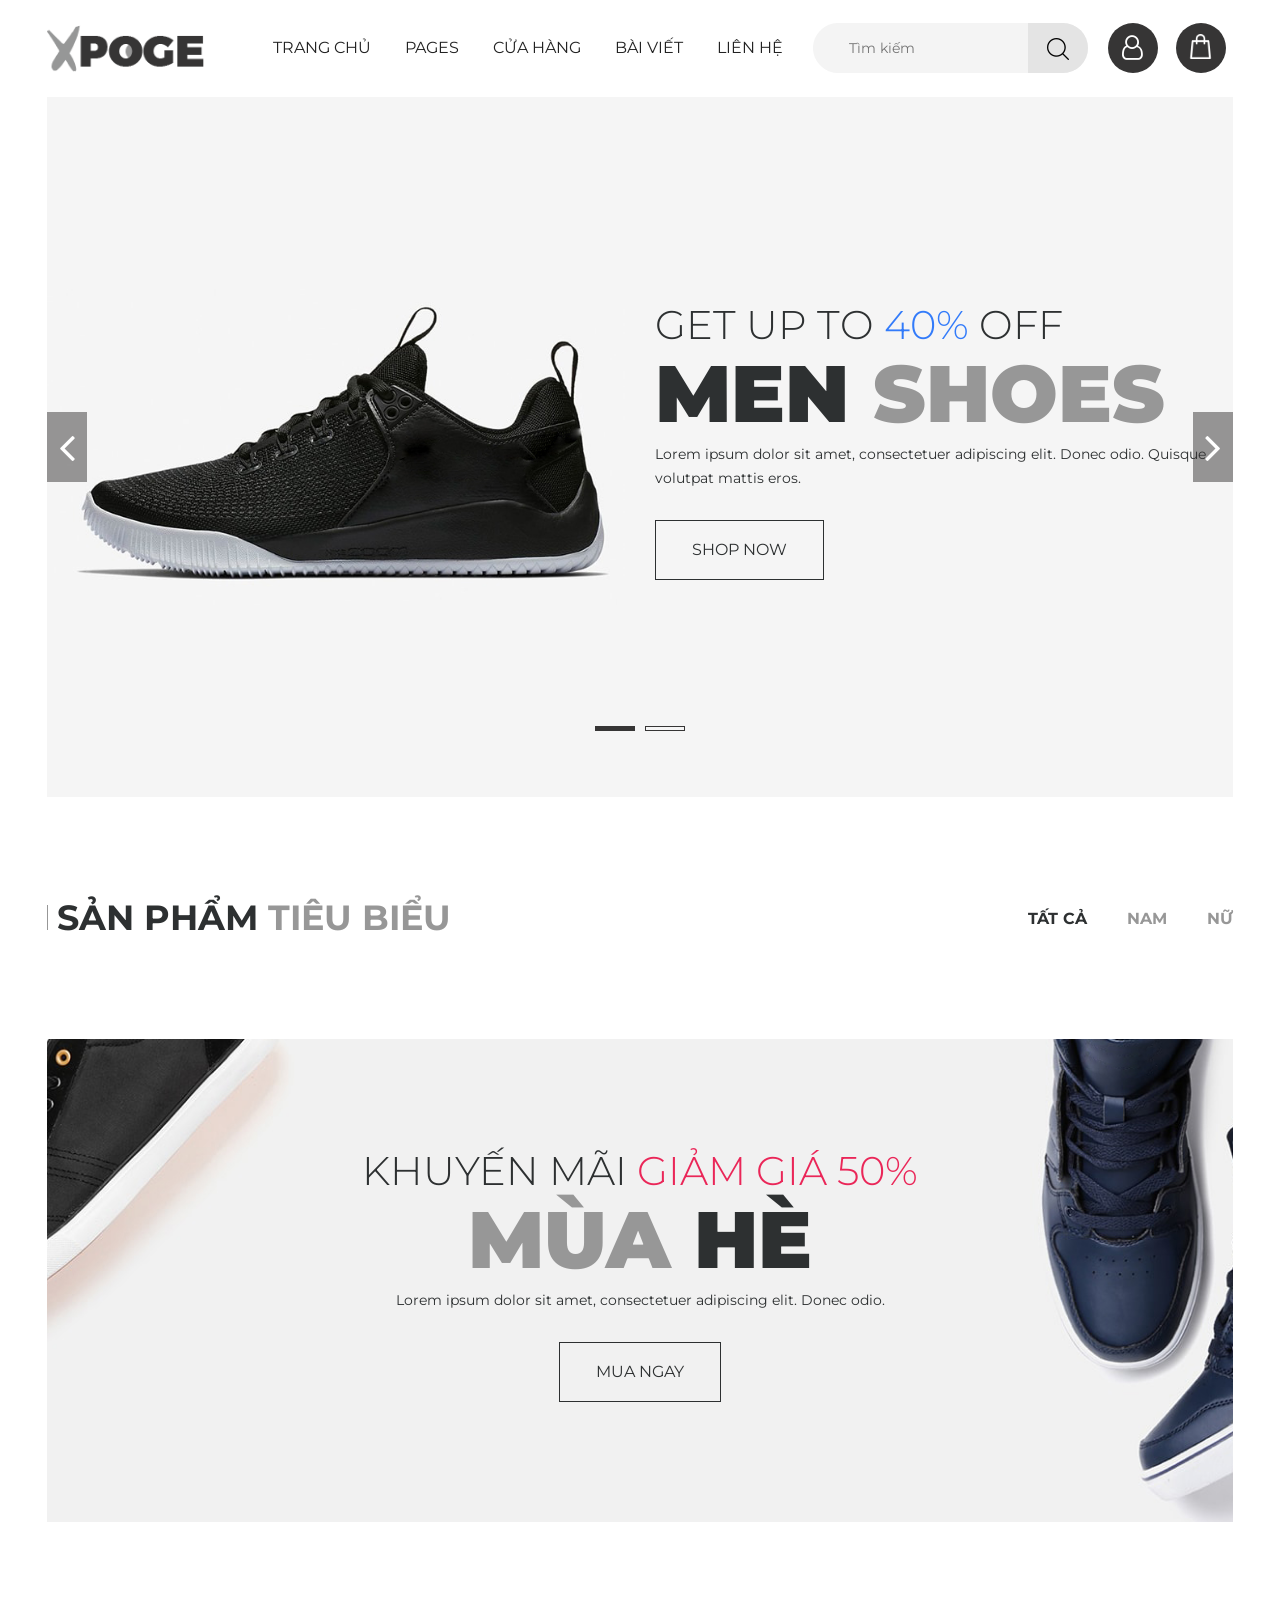
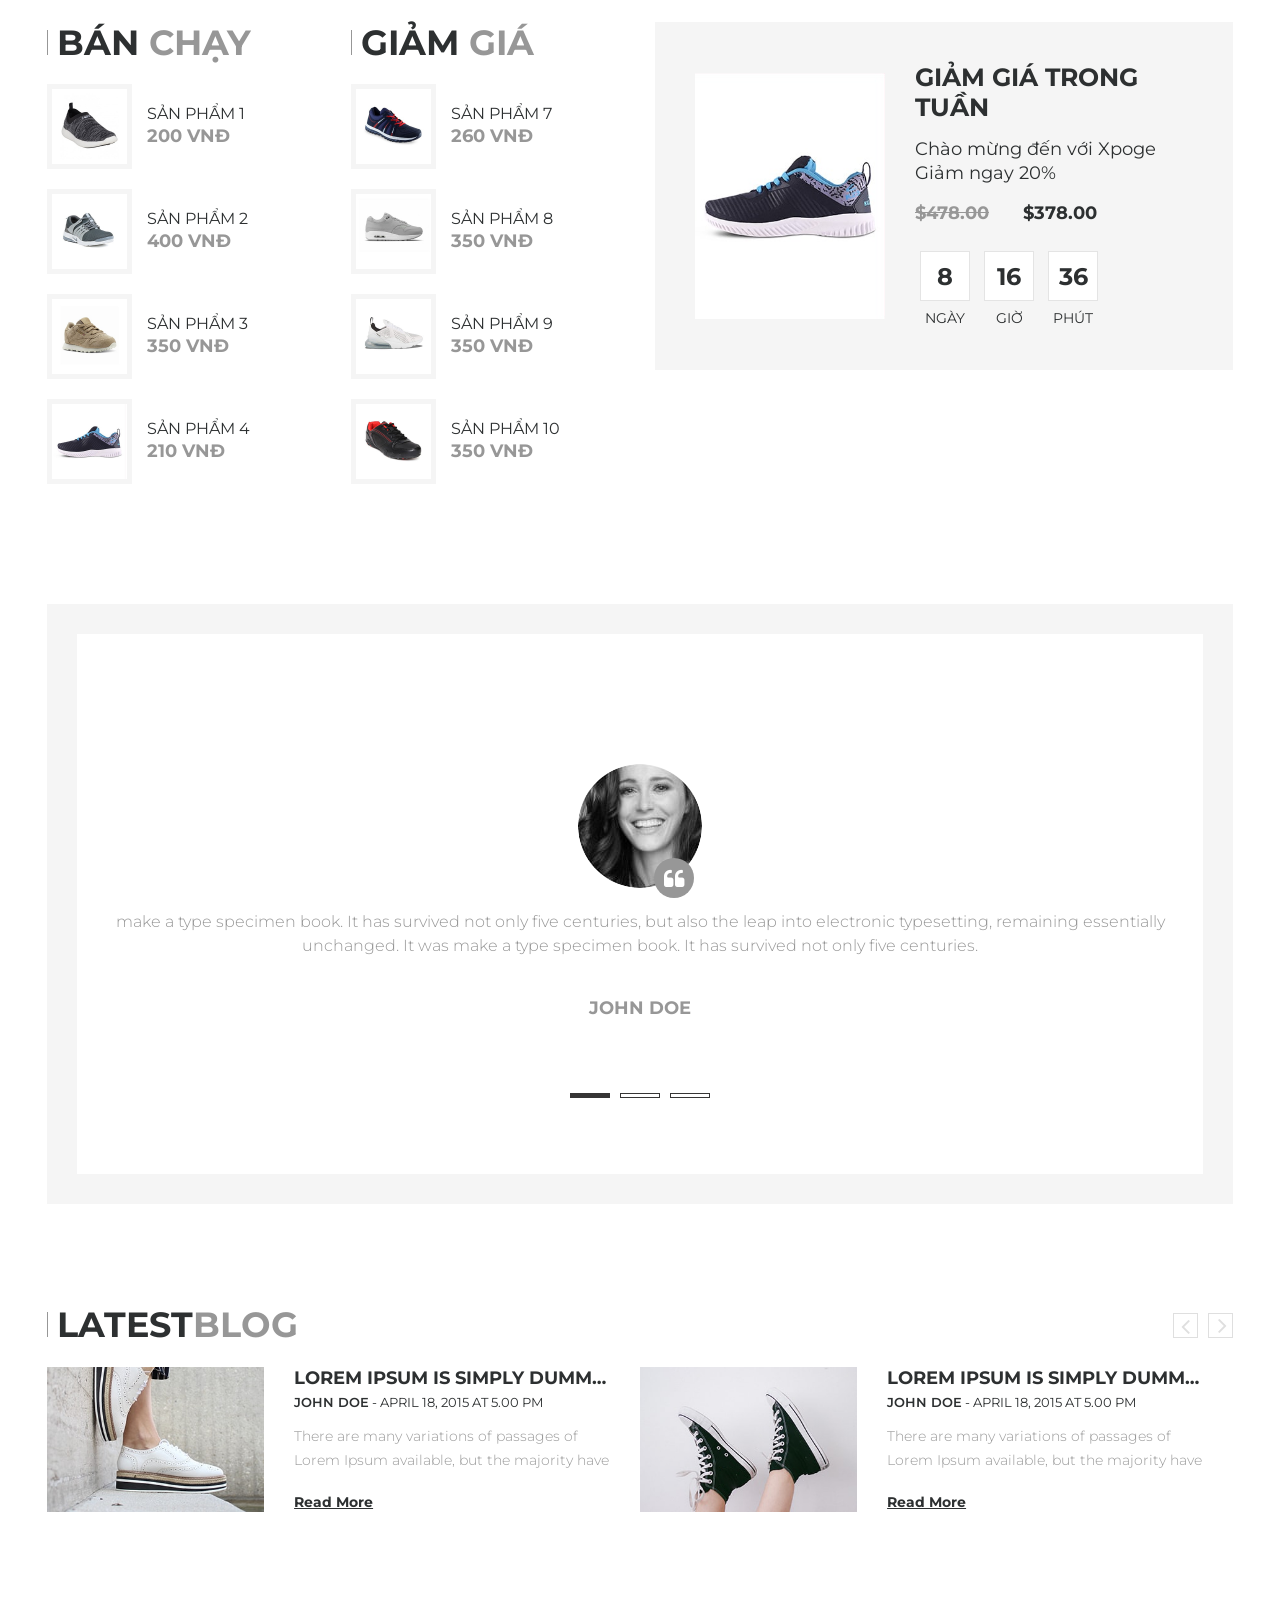
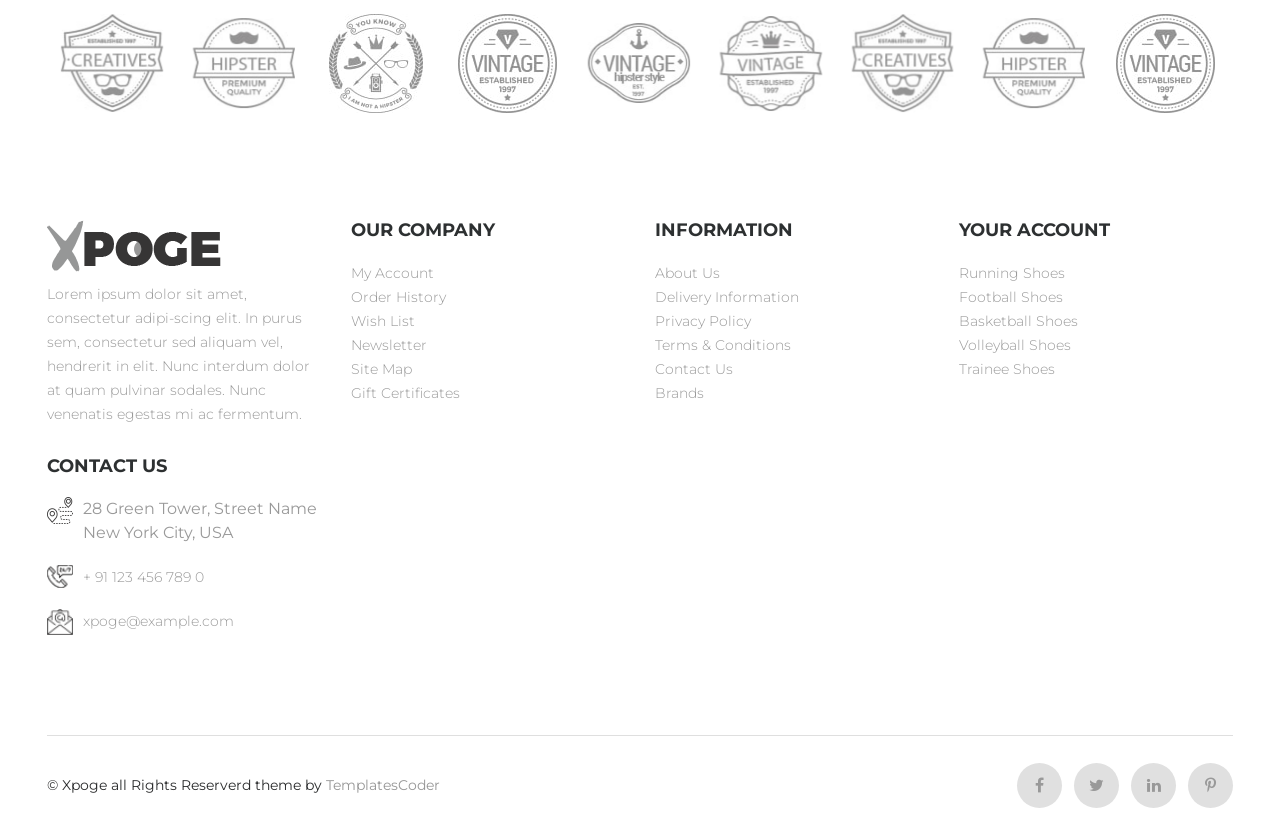
==== commit a8ae572b: "commit" ====
--- a/index.html
+++ b/index.html
@@ -1,509 +1,648 @@
-
-<!doctype html>
+<!DOCTYPE html>
 <html lang="en">
 
 <head>
-	<meta charset="utf-8">
-	<meta name="viewport" content="width=device-width, initial-scale=1, shrink-to-fit=no">
-	<meta name="author" content="Untree.co">
-	<meta name="description" content="" />
-	<meta name="keywords" content="" />
-
-	<link rel="preconnect" href="https://fonts.googleapis.com">
-	<link rel="preconnect" href="https://fonts.gstatic.com" crossorigin>
-	<link href="https://fonts.googleapis.com/css2?family=Mulish:ital,wght@0,300;0,400;0,700;1,700&family=Playfair+Display:ital,wght@0,400;0,700;1,400;1,700&display=swap" rel="stylesheet">
-
-
-	<link rel="stylesheet" href="css/bootstrap.min.css">
-	<link rel="stylesheet" href="css/animate.min.css">
-	<link rel="stylesheet" href="css/owl.carousel.min.css">
-	<link rel="stylesheet" href="css/owl.theme.default.min.css">
-	<link rel="stylesheet" href="css/jquery.fancybox.min.css">
-	<link rel="stylesheet" href="fonts/icomoon/style.css">
-	<link rel="stylesheet" href="fonts/flaticon/font/flaticon.css">
-	<link rel="stylesheet" href="css/aos.css">
-	<link rel="stylesheet" href="css/style.css">
-
-	<title>TreeStore</title>
+    <!-- Basic Page Needs -->
+    <meta charset="utf-8">
+    <title>Xpoge</title>
+
+    <!-- Mobile Specific Metas -->
+    <meta name="viewport" content="width=device-width, initial-scale=1, maximum-scale=1">
+    <link type="image/x-icon" href="images/fav-icon.png" rel="icon">
+
+    <!-- CSS -->
+    <link rel="stylesheet" type="text/css" href="css/font-awesome.min.css">
+    <link rel="stylesheet" type="text/css" href="css/owl.carousel.css">
+    <link rel="stylesheet" type="text/css" href="css/bootstrap.min.css">
+    <link rel="stylesheet" type="text/css" href="css/magnific-popup.css">
+    <link rel="stylesheet" type="text/css" href="css/animate.css">
+    <link rel="stylesheet" type="text/css" href="css/shoes.css">
+    <link rel="stylesheet" type="text/css" href="css/responsive.css">
 </head>
 
 <body>
 
-	<div class="search-form" id="search-form">
-		<form action="">
-			<input type="search" class="form-control" placeholder="Enter keyword to search...">
-			<button class="button">
-				<div class="close-search">
-					<span class="icofont-close js-close-search"></span>
-				</div>
-			</button>
-
-		</form>
-	</div>
-
-	<div class="site-mobile-menu">
-		<div class="site-mobile-menu-header">
-			<div class="site-mobile-menu-close">
-				<span class="icofont-close js-menu-toggle"></span>
-			</div>
-		</div>
-		<div class="site-mobile-menu-body"></div>
-	</div>
-
-
-
-	<nav class="site-nav mb-5">
-		<div class="sticky-nav js-sticky-header">
-
-			<div class="container position-relative">
-				<div class="site-navigation text-center dark">
-					<a href="index.html" class="logo menu-absolute m-0">TreeStore<span class="text-primary">.</span></a>
-
-					<ul class="js-clone-nav pl-0 d-none d-lg-inline-block site-menu">
-						<li class="active"><a href="index.html">Trang chủ</a></li>
-						<li class="has-children">
-							<a href="shop.html">Sản phẩm</a>
-							<ul class="dropdown">
-								<li><a href="shop.html">Áo thun</a></li>
-								<li><a href="shop.html">Áo sơ mi</a></li>
-								<li><a href="shop.html">Quần</a></li>
-								<li><a href="shop.html">Đồng hồ</a></li>
-								<li><a href="shop.html">Giày</a></li>
-							</ul>
-						</li>
-						<li class="has-children">
-							<a href="#">Giới thiệu</a>
-							<ul class="dropdown">
-								<li><a href="#">Về chúng tôi</li>
-								<li><a href="#">Liên hệ</a></li>
-								<li><a href="#">Giỏ hàng</a></li>
-								<li><a href="#">Thanh toán</a></li>
-							</ul>
-						</li>
-
-					</ul>
-
-
-
-
-					<div class="menu-icons">
-
-						<a href="#" class="btn-custom-search" id="btn-search">
-							<svg width="1em" height="1em" viewBox="0 0 16 16" class="bi bi-search" fill="currentColor" xmlns="http://www.w3.org/2000/svg">
-								<path fill-rule="evenodd" d="M10.442 10.442a1 1 0 0 1 1.415 0l3.85 3.85a1 1 0 0 1-1.414 1.415l-3.85-3.85a1 1 0 0 1 0-1.415z"/>
-								<path fill-rule="evenodd" d="M6.5 12a5.5 5.5 0 1 0 0-11 5.5 5.5 0 0 0 0 11zM13 6.5a6.5 6.5 0 1 1-13 0 6.5 6.5 0 0 1 13 0z"/>
-							</svg>
-						</a>
-
-						<a href="/dang nhap/signin.html" class="user-profile">
-							<svg width="1em" height="1em" viewBox="0 0 16 16" class="bi bi-person" fill="currentColor" xmlns="http://www.w3.org/2000/svg">
-								<path fill-rule="evenodd" d="M13 14s1 0 1-1-1-4-6-4-6 3-6 4 1 1 1 1h10zm-9.995-.944v-.002.002zM3.022 13h9.956a.274.274 0 0 0 .014-.002l.008-.002c-.001-.246-.154-.986-.832-1.664C11.516 10.68 10.289 10 8 10c-2.29 0-3.516.68-4.168 1.332-.678.678-.83 1.418-.832 1.664a1.05 1.05 0 0 0 .022.004zm9.974.056v-.002.002zM8 7a2 2 0 1 0 0-4 2 2 0 0 0 0 4zm3-2a3 3 0 1 1-6 0 3 3 0 0 1 6 0z"/>
-							</svg>
-						</a>
-
-						<a href="cart.html" class="cart">
-							<span class="item-in-cart">2</span>
-							<svg width="1em" height="1em" viewBox="0 0 16 16" class="bi bi-cart" fill="currentColor" xmlns="http://www.w3.org/2000/svg">
-								<path fill-rule="evenodd" d="M0 1.5A.5.5 0 0 1 .5 1H2a.5.5 0 0 1 .485.379L2.89 3H14.5a.5.5 0 0 1 .491.592l-1.5 8A.5.5 0 0 1 13 12H4a.5.5 0 0 1-.491-.408L2.01 3.607 1.61 2H.5a.5.5 0 0 1-.5-.5zM3.102 4l1.313 7h8.17l1.313-7H3.102zM5 12a2 2 0 1 0 0 4 2 2 0 0 0 0-4zm7 0a2 2 0 1 0 0 4 2 2 0 0 0 0-4zm-7 1a1 1 0 1 0 0 2 1 1 0 0 0 0-2zm7 0a1 1 0 1 0 0 2 1 1 0 0 0 0-2z"/>
-							</svg>
-						</a>
-
-					</div>
-
-					<a href="#" class="burger ml-auto float-right site-menu-toggle js-menu-toggle d-inline-block d-lg-none" data-toggle="collapse" data-target="#main-navbar">
-						<span></span>
-					</a>
-
-				</div>
-			</div>
-		</div>
-	</nav>
-
-	<div class=""></div>
-	<div class="owl-carousel owl-single home-slider">
-		<div class="item" style="width: auto;">
-			<div class="untree_co-hero" style="background-image: url('images/banner-top-trang-chu-1-slide-19.jpg')"></div>
-		</div>
-
-
-		<div class="item" style="width: auto;">
-			<div class="untree_co-hero" style="background-image: url('images/slide-index-2-2-slide-9.jpg');"></div>
-		</div>
-		
-	</div>
-
-
-
-
-
-	<div class="untree_co-section">
-		<div class="container">
-
-
-			<div class="deal-hero overlay" style="background-image: url('images/hero-slider-4-min.jpg')"> 
-				<div class="deal-contents">
-					<span class="subtitle">Giảm giá 20%</span>
-					<h2 class="title mb-4"><a href="#">Summer Promo</a></h2>
-					<p class="mb-5"></p>
-					<a href="#" class="btn btn-black">Mua ngay</a>
-				</div>
-			</div>
-
-		</div>
-	</div>
-	<div class="spnb"><h3>Sản phẩm nổi bật</h3></div>
-	<div class="untree_co-section">
-		<div class="container">
-
-			<div class="row">
-				<div class="col-6 col-sm-6 col-md-6 mb-4 col-lg-4">
-					<div class="product-item">
-						<a href="#" class="product-img">
-
-							<div class="label new top-right">
-								<div class='content'>New</div>
-							</div>
-
-							
-							<img src="images/1.jpg" alt="Image" class="img-fluid">
-						</a>
-						<h3 class="title"><a href="#">ÁO KHOÁC DA REGULAR</a></h3>
-						<div class="price">
-							<span>645.000</span>
-						</div>
-					</div>
-				</div>
-				<div class="col-6 col-sm-6 col-md-6 mb-4 col-lg-4">
-					<div class="product-item">
-						<a href="#" class="product-img">
-							<div class="label new top-right">
-								<div class='content'>New</div>
-							</div>
-
-							<img src="images/2.jpg" alt="Image" class="img-fluid">
-						</a>
-						<h3 class="title"><a href="#">ÁO KHOÁC DA REGULAR PHỐI VAI</a></h3>
-						<div class="price">
-							<span>645.000</span>
-						</div>
-					</div>
-				</div>
-				<div class="col-6 col-sm-6 col-md-6 mb-4 col-lg-4">
-					<div class="product-item">
-						<a href="#" class="product-img">
-							<img src="images/3.jpg" alt="Image" class="img-fluid">
-						</a>
-						<h3 class="title"><a href="#">ÁO THUN SLIMFIT PHỐI SỌC</a></h3>
-						<div class="price">
-							<span>345.000</span>
-						</div>
-					</div>
-				</div>
-
-				<div class="col-6 col-sm-6 col-md-6 mb-4 col-lg-4">
-
-					<div class="product-item">
-						<a href="#" class="product-img">
-							<img src="images/4.jpg" alt="Image" class="img-fluid">
-						</a>
-						<h3 class="title"><a href="#">ÁO SƠ MI TỔ ONG NÚT CÀI</a></h3>
-						<div class="price">
-							<span>325.000</span>
-						</div>
-					</div>
-
-				</div>
-				<div class="col-6 col-sm-6 col-md-6 mb-4 col-lg-4">
-
-					<div class="product-item">
-						<a href="#" class="product-img">
-							
-							<img src="images/5.jpg" alt="Image" class="img-fluid">
-						</a>
-						<h3 class="title"><a href="#">Quần Jeans Regular Mid Blue</a></h3>
-						<div class="price">
-							<span>545.000</span>
-						</div>
-					</div>
-
-
-				</div>
-				<div class="col-6 col-sm-6 col-md-6 mb-4 col-lg-4">
-
-					<div class="product-item">
-						<a href="#" class="product-img">
-							
-							<img src="images/6.jpg" alt="Image" class="img-fluid">
-						</a>
-						<h3 class="title"><a href="#">QUẦN JEANS ĐEN REGULAR XẾP LI</a></h3>
-						<div class="price">
-							<span>555.000</span>
-						</div>
-					</div>
-
-
-				</div>
-			</div>
-		</div>
-	</div> 
-
-
-	<div class="container">
-
-
-		<div class="deal-hero overlay" style="background-image: url('images/hero-slider-3-min.jpg')"> 
-			<div class="deal-contents">
-				<span class="subtitle">Giảm giá</span>
-				<h2 class="title mb-4"><a href="#">Summer Promo</a></h2>
-				<p class="mb-5"></p>
-				<a href="#" class="btn btn-black">Mua ngay</a>
-			</div>
-		</div>
-	</div>
-
-	<div class="untree_co-section">
-		<div class="container">
-			<div class="row mb-5 align-items-center">
-				<div class="col-md-6">
-					<h2 class="h3">Sản phẩm phổ biến</h2>        
-				</div>
-				<div class="col-sm-6 carousel-nav text-sm-right">
-					<a href="#" class="prev js-custom-prev-v2">
-						<svg width="1em" height="1em" viewBox="0 0 16 16" class="bi bi-arrow-left-circle" fill="currentColor" xmlns="http://www.w3.org/2000/svg">
-							<path fill-rule="evenodd" d="M8 15A7 7 0 1 0 8 1a7 7 0 0 0 0 14zm0 1A8 8 0 1 0 8 0a8 8 0 0 0 0 16z"/>
-							<path fill-rule="evenodd" d="M8.354 11.354a.5.5 0 0 0 0-.708L5.707 8l2.647-2.646a.5.5 0 1 0-.708-.708l-3 3a.5.5 0 0 0 0 .708l3 3a.5.5 0 0 0 .708 0z"/>
-							<path fill-rule="evenodd" d="M11.5 8a.5.5 0 0 0-.5-.5H6a.5.5 0 0 0 0 1h5a.5.5 0 0 0 .5-.5z"/>
-						</svg>
-					</a>
-					<a href="#" class="next js-custom-next-v2">
-						<svg width="1em" height="1em" viewBox="0 0 16 16" class="bi bi-arrow-right-circle" fill="currentColor" xmlns="http://www.w3.org/2000/svg">
-							<path fill-rule="evenodd" d="M8 15A7 7 0 1 0 8 1a7 7 0 0 0 0 14zm0 1A8 8 0 1 0 8 0a8 8 0 0 0 0 16z"/>
-							<path fill-rule="evenodd" d="M7.646 11.354a.5.5 0 0 1 0-.708L10.293 8 7.646 5.354a.5.5 0 1 1 .708-.708l3 3a.5.5 0 0 1 0 .708l-3 3a.5.5 0 0 1-.708 0z"/>
-							<path fill-rule="evenodd" d="M4.5 8a.5.5 0 0 1 .5-.5h5a.5.5 0 0 1 0 1H5a.5.5 0 0 1-.5-.5z"/>
-						</svg>
-					</a>
-				</div>
-			</div>
-			<div class="owl-3-slider owl-carousel">
-				<div class="item">
-					<div class="product-item">
-						<a href="#" class="product-img">
-
-							<div class="label new top-right">
-								<div class='content'>New</div>
-							</div>
-
-							
-							<img src="images/1.jpg" alt="Image" class="img-fluid">
-						</a>
-						<h3 class="title"><a href="#">ÁO KHOÁC DA REGULAR</a></h3>
-						<div class="price">
-							<span>645.000</span>
-						</div>
-					</div>
-				</div> 
-
-
-				<div class="item">
-					<div class="product-item">
-						<a href="#" class="product-img">
-							<div class="label new top-right">
-								<div class='content'>New</div>
-							</div>
-
-							<img src="images/2.jpg" alt="Image" class="img-fluid">
-						</a>
-						<h3 class="title"><a href="#">ÁO KHOÁC DA REGULAR PHỐI VAI</a></h3>
-						<div class="price">
-							<span>645.000</span>
-						</div>
-					</div>
-				</div>
-
-
-				<div class="item">
-					<div class="product-item">
-						<a href="#" class="product-img">
-							<img src="images/3.jpg" alt="Image" class="img-fluid">
-						</a>
-						<h3 class="title"><a href="#">ÁO THUN SLIMFIT PHỐI SỌC</a></h3>
-						<div class="price">
-							<span>345.000</span>
-						</div>
-					</div>
-				</div>
-
-				<div class="item">
-					<div class="product-item">
-						<a href="#" class="product-img">
-							
-							<img src="images/6.jpg" alt="Image" class="img-fluid">
-						</a>
-						<h3 class="title"><a href="#">QUẦN JEANS ĐEN REGULAR XẾP LI</a></h3>
-						<div class="price">
-							<span>555.000</span>
-						</div>
-					</div>
-				</div>
-				
-			</div>
-		</div>
-	</div>
-
-
-
-
-
-	<div class="untree_co-section bg-light">
-		<div class="container">
-			<div class="row align-items-stretch">
-				<div class="col-12 col-sm-6 col-md-4 mb-3 mb-md-0">
-					<div class="feature h-100">
-						<div class="icon mb-4">
-							<svg width="1em" height="1em" viewBox="0 0 16 16" class="bi bi-truck" fill="currentColor" xmlns="http://www.w3.org/2000/svg">
-								<path fill-rule="evenodd" d="M0 3.5A1.5 1.5 0 0 1 1.5 2h9A1.5 1.5 0 0 1 12 3.5v7h-1v-7a.5.5 0 0 0-.5-.5h-9a.5.5 0 0 0-.5.5v7a.5.5 0 0 0 .5.5v1A1.5 1.5 0 0 1 0 10.5v-7zM4.5 11h6v1h-6v-1z"/>
-								<path fill-rule="evenodd" d="M11 5h2.02a1.5 1.5 0 0 1 1.17.563l1.481 1.85a1.5 1.5 0 0 1 .329.938V10.5a1.5 1.5 0 0 1-1.5 1.5h-1v-1h1a.5.5 0 0 0 .5-.5V8.35a.5.5 0 0 0-.11-.312l-1.48-1.85A.5.5 0 0 0 13.02 6H12v4.5h-1V5zm-8 8a1 1 0 1 0 0-2 1 1 0 0 0 0 2zm0 1a2 2 0 1 0 0-4 2 2 0 0 0 0 4z"/>
-								<path fill-rule="evenodd" d="M12 13a1 1 0 1 0 0-2 1 1 0 0 0 0 2zm0 1a2 2 0 1 0 0-4 2 2 0 0 0 0 4z"/>
-							</svg>
-						</div>
-						<h4>THANH TOÁN VÀ GIAO HÀNG</h4>
-						<p>Miễn phí vận chuyển cho đơn hàng trên 499.000 VNĐ</br>
-							- Giao hàng và thu tiền tận nơi</br>
-							- Chuyển khoản và giao hàng</br>
-							- Mua hàng tại shop
-						</p>
-					</div>
-				</div>
-				<div class="col-12 col-sm-6 col-md-4 mb-3 mb-md-0">
-					<div class="feature h-100">
-						<div class="icon mb-4">
-							<svg width="1em" height="1em" viewBox="0 0 16 16" class="bi bi-shield-lock" fill="currentColor" xmlns="http://www.w3.org/2000/svg">
-								<path fill-rule="evenodd" d="M5.443 1.991a60.17 60.17 0 0 0-2.725.802.454.454 0 0 0-.315.366C1.87 7.056 3.1 9.9 4.567 11.773c.736.94 1.533 1.636 2.197 2.093.333.228.626.394.857.5.116.053.21.089.282.11A.73.73 0 0 0 8 14.5c.007-.001.038-.005.097-.023.072-.022.166-.058.282-.111.23-.106.525-.272.857-.5a10.197 10.197 0 0 0 2.197-2.093C12.9 9.9 14.13 7.056 13.597 3.159a.454.454 0 0 0-.315-.366c-.626-.2-1.682-.526-2.725-.802C9.491 1.71 8.51 1.5 8 1.5c-.51 0-1.49.21-2.557.491zm-.256-.966C6.23.749 7.337.5 8 .5c.662 0 1.77.249 2.813.525a61.09 61.09 0 0 1 2.772.815c.528.168.926.623 1.003 1.184.573 4.197-.756 7.307-2.367 9.365a11.191 11.191 0 0 1-2.418 2.3 6.942 6.942 0 0 1-1.007.586c-.27.124-.558.225-.796.225s-.526-.101-.796-.225a6.908 6.908 0 0 1-1.007-.586 11.192 11.192 0 0 1-2.417-2.3C2.167 10.331.839 7.221 1.412 3.024A1.454 1.454 0 0 1 2.415 1.84a61.11 61.11 0 0 1 2.772-.815z"/>
-								<path d="M9.5 6.5a1.5 1.5 0 1 1-3 0 1.5 1.5 0 0 1 3 0z"/>
-								<path d="M7.411 8.034a.5.5 0 0 1 .493-.417h.156a.5.5 0 0 1 .492.414l.347 2a.5.5 0 0 1-.493.585h-.835a.5.5 0 0 1-.493-.582l.333-2z"/>
-							</svg>
-						</div>
-						<h4>THẺ THÀNH VIÊN</h4>
-						<p>Chế độ ưu đãi thành viên VIP: </br>
-							- 5% cho thành viên Bạc </br>
-							- 10% cho thành viên Vàng </br>
-							- 15% cho thành viên Kim cương
-						</p>
-					</div>
-				</div>
-				<div class="col-12 col-sm-6 col-md-4 mb-3 mb-md-0">
-					<div class="feature h-100">
-						<div class="icon mb-4">
-							<svg width="1em" height="1em" viewBox="0 0 16 16" class="bi bi-arrow-counterclockwise" fill="currentColor" xmlns="http://www.w3.org/2000/svg">
-								<path fill-rule="evenodd" d="M12.83 6.706a5 5 0 0 0-7.103-3.16.5.5 0 1 1-.454-.892A6 6 0 1 1 2.545 5.5a.5.5 0 1 1 .91.417 5 5 0 1 0 9.375.789z"/>
-								<path fill-rule="evenodd" d="M7.854.146a.5.5 0 0 0-.708 0l-2.5 2.5a.5.5 0 0 0 0 .708l2.5 2.5a.5.5 0 1 0 .708-.708L5.707 3 7.854.854a.5.5 0 0 0 0-.708z"/>
-							</svg>
-						</div>
-						<h5>GIỜ MỞ CỬA</h5>
-						<p> 8h30 đến 22:00</br>
-							- Tất cả các ngày trong tuần</br>
-							- Áp dụng cho tất cả các chi nhánh hệ thống cửa hàng
-						</p>
-					</div>
-				</div>
-			</div>
-		</div>
-	</div>
-
-	<div class="site-footer">
-
-
-		<div class="container">
-			<div class="row justify-content-between">
-				<div class="col-lg-5">
-					<div class="widget mb-4">
-						<h3 class="mb-2">Về chúng tôi</h3>
-						<p>Không ngừng sáng tạo và tỉ mỉ từ công đoạn sản xuất đến các khâu dịch vụ, nhằm mang đến cho Quý Khách Hàng những trải nghiệm mua sắm đặc biệt nhất: sản phẩm chất lượng - dịch vụ hoàn hảo - xu hướng thời trang mới mẻ và tinh tế</p>
-					</div>
-					<div class="widget">
-						<h3>Đăng ký nhận email khuyến mãi</h3>
-						<form action="#" class="subscribe">
-							<div class="d-flex">
-								<input type="email" class="form-control" placeholder="Địa chỉ Email">
-								<input type="submit" class="btn btn-black" value="Đăng ký">
-							</div>
-						</form>
-
-						
-					</div>
-				</div>
-				<div class="col-lg-2">
-					<div class="widget">
-						<h3>Hỗ trợ</h3> 
-						<ul class="list-unstyled">
-							<li><a href="#">Liên hệ chúng tôi</a></li>
-							<li><a href="#">Tài khoản</a></li>
-							<li><a href="#">Giao hàng</a></li>
-							<li><a href="#">Hoàn hàng</a></li>
-							<li><a href="#">Tin tức mới</a></li>   
-						</ul>
-					</div>
-				</div>
-				<div class="col-lg-2">
-					<div class="widget">
-						<h3>Hỗ trợ khách hàng</h3>
-						<ul class="list-unstyled">
-							<li><a href="#">Các câu hỏi thường gặp</a></li>
-							<li><a href="#">Hướng dẫn chọn size</a></li>
-							<li><a href="#">Hướng dẫn đặt hàng</a></li>
-							<li><a href="#">Chính sách đổi hàng</a></li>
-							<li><a href="#">Chính sách bảo mật</a></li>   
-						</ul>
-					</div>
-				</div>
-				<div class="col-lg-2">
-					<div class="widget">
-						<h3>Cửa hàng</h3>
-						<ul class="list-unstyled">
-							<li><a href="#">Hệ thống cửa hàng</a></li>
-							<li><a href="#">Thẻ quà tặng</a></li>
-							<li><a href="#">Ưu đãi sinh viên, học sinh</a></li>
-						</ul>
-					</div>
-				</div>
-				
-			</div>
-
-
-			<div class="row mt-5">
-				<div class="col-12 text-center">
-					<ul class="list-unstyled social">
-						<li><a href="#"><span class="icon-facebook"></span></a></li>
-						<li><a href="#"><span class="icon-instagram"></span></a></li>
-						<li><a href="#"><span class="icon-linkedin"></span></a></li>
-						<li><a href="#"><span class="icon-twitter"></span></a></li>
-					</ul>
-				</div>
-		
-
-				</div>
-			</div>
-		</div>
-	</div>
-
-	<div id="overlayer"></div>
-	<div class="loader">
-		<div class="spinner-border" role="status">
-			<span class="sr-only">Loading...</span>
-		</div>
-	</div>
-
-	<script src="js/jquery-3.4.1.min.js"></script>
-	<script src="js/popper.min.js"></script>
-	<script src="js/bootstrap.min.js"></script>
-	<script src="js/owl.carousel.min.js"></script>
-	<script src="js/jquery.animateNumber.min.js"></script>
-	<script src="js/jquery.waypoints.min.js"></script>
-	<script src="js/jquery.fancybox.min.js"></script>
-	<script src="js/jquery.sticky.js"></script>
-	<script src="js/aos.js"></script>
-	<script src="js/custom.js"></script>
-	
+    <!-- Start preloader -->
+    <!-- <div id="preloader"></div> -->
+    <!-- End preloader -->
+
+    <!-- Search Screen start -->
+    <!-- <div class="sidebar-search-wrap">
+        <div class="sidebar-table-container">
+            <div class="sidebar-align-container">
+                <div class="search-closer right-side"></div>
+                <div class="search-container">
+                    <form method="get" id="search-form">
+                        <input type="text" id="s" class="search-input" name="s" placeholder="Search text">
+                    </form>
+                    <span>Search and Press Enter</span>
+                </div>
+            </div>
+        </div>
+    </div> -->
+    <!-- Search Screen end -->
+
+    <!-- <div id="newslater-popup" class="mfp-hide white-popup-block open align-center">
+        <div class="nl-popup-main">
+            <div class="nl-popup-inner">
+                <div class="newsletter-inner">
+                    <div class="row">
+                        <div class="col-md-6"></div>
+                        <div class="col-md-6">
+                            <div class="mtb-30 text-center">
+                                <h2 class="main_title">Subscribe Emails</h2>
+                                <span class="sub-title mb-30">Sign up & get 10% off</span>
+                                <form>
+                                    <input type="email" placeholder="Email Here..." required>
+                                    <button class="btn-color big-width btn" title="Subscribe">Subscribe</button>
+                                </form>
+                                <div class="check-box mt-30">
+                                    <span>
+			                            	<input type="checkbox" class="checkbox" id="different-address" name="Ship to a different address?">
+			                            	<label for="different-address">Don`t show this popup again</label>
+			                            </span>
+                                </div>
+                            </div>
+                        </div>
+                    </div>
+                </div>
+            </div>
+        </div>
+    </div> -->
+
+    <div class="main" id="main">
+        <header class="header transition">
+            <div class="container position-r">
+                <div class="row">
+                    <div class="col-lg-2 col-md-4 col-6 align-flax">
+                        <div class="navbar-header">
+                            <a class="navbar-brand" href="index.html">
+					                <img alt="log" src="images/logo.png" class="transition">
+					            </a>
+                        </div>
+                    </div>
+                    <div class="col-lg-10 col-md-8 col-6 position-i">
+                        <div class="menu-left transition">
+                            <div class="menu">
+                                <ul>
+                                    <li>
+                                        <a href="index.html">Trang chủ</a>
+                                    </li>
+                                    <li class="dropdown">
+                                        <span class="opener plus"></span>
+                                        <a href="shop.html">Pages</a>
+                                        <div class="megamenu">
+                                            <div class="megamenu-inner">
+                                                <ul>
+                                                    <li><a href="about.html">About Us</a></li>
+                                                    <li><a href="shop-list.html">Shop List</a></li>
+                                                    <li><a href="product-detail.html">Product Detail</a></li>
+                                                    <li><a href="wishlist.html">Wishlist</a></li>
+                                                    <li><a href="404.html">404</a></li>
+                                                </ul>
+                                            </div>
+                                        </div>
+                                    </li>
+                                    <li class="dropdown">
+                                        <span class="opener plus"></span>
+                                        <a href="shop.html">Cửa hàng</a>
+                                        <!-- <div class="megamenu full">
+                                            <div class="megamenu-inner">
+                                                <div class="row">
+                                                    <div class="col-xl-3 col-lg-3 col-md-3 display-nr">
+                                                        <div class="shop-img-in">
+                                                            <div class="row">
+                                                                <div class="col-xl-12 col-lg-12 col-md-12 pb-10">
+                                                                    <a href="product-detail.html" class="img-drop-bottom">
+							                								<img src="images/menu.jpg" class="transition" alt="img">
+							                							</a>
+                                                                </div>
+                                                            </div>
+                                                        </div>
+                                                    </div>
+                                                    <div class="col-xl-3 col-lg-3 col-md-12">
+                                                        <a href="shop.html" class="megamenu-title">Chap Shoes</a>
+                                                        <ul>
+                                                            <li><a href="shop.html">Hessian Shoes</a></li>
+                                                            <li><a href="shop.html">Postillion Shoes</a></li>
+                                                            <li><a href="shop.html">Cowboy Shoes</a></li>
+                                                            <li><a href="shop.html">Paddock Shoes</a></li>
+                                                            <li><a href="shop.html">Postillion Shoes</a></li>
+                                                            <li><a href="shop.html">Cowboy Shoes</a></li>
+                                                            <li><a href="shop.html">Paddock Shoes</a></li>
+                                                        </ul>
+                                                    </div>
+                                                    <div class="col-xl-3 col-lg-3 col-md-12">
+                                                        <a href="shop.html" class="megamenu-title">Fashion Shoes</a>
+                                                        <ul>
+                                                            <li><a href="shop.html">Opinga</a></li>
+                                                            <li><a href="shop.html">Rocker Bottom</a></li>
+                                                            <li><a href="shop.html">Clog</a></li>
+                                                            <li><a href="shop.html">Driving Moccasins</a></li>
+                                                            <li><a href="shop.html">High Heeled</a></li>
+                                                            <li><a href="shop.html">Rocker Bottom</a></li>
+                                                            <li><a href="shop.html">Clog</a></li>
+                                                        </ul>
+                                                    </div>
+                                                    <div class="col-xl-3 col-lg-3 col-md-12">
+                                                        <a href="shop.html" class="megamenu-title">Product Types</a>
+                                                        <ul>
+                                                            <li><a href="shop.html">Hessian Shoes</a></li>
+                                                            <li><a href="shop.html">Postillion Shoes</a></li>
+                                                            <li><a href="shop.html">Cowboy Shoes</a></li>
+                                                            <li><a href="shop.html">Paddock Shoes</a></li>
+                                                            <li><a href="shop.html">Postillion Shoes</a></li>
+                                                            <li><a href="shop.html">Cowboy Shoes</a></li>
+                                                            <li><a href="shop.html">Paddock Shoes</a></li>
+                                                        </ul>
+                                                    </div>
+                                                </div>
+                                            </div>
+                                        </div> -->
+                                    </li>
+                                    <li class="dropdown">
+                                        <span class="opener plus"></span>
+                                        <a href="blog-left.html">Bài viết</a>
+                                        <div class="megamenu">
+                                            <div class="megamenu-inner">
+                                                <ul>
+                                                    <li><a href="blog-left.html">Blog Left</a></li>
+                                                    <li><a href="blog-right.html">Blog Right</a></li>
+                                                    <li><a href="blog-detail.html">Blog Detail</a></li>
+                                                </ul>
+                                            </div>
+                                        </div>
+                                    </li>
+                                    <li>
+                                        <a href="contact.html">Liên hệ</a>
+                                    </li>
+                                </ul>
+                            </div>
+                        </div>
+                        <div class="search-right">
+                            <div class="menu-toggle"><span></span></div>
+                            <div class="search-menu">
+                                <input type="text" name="search" class="search-input" placeholder="Tìm kiếm">
+                                <input type="submit" name="submit" class="search-btn">
+                                <div class="search-button-i transition">
+                                    <img src="images/search.png" class="position-r transition" alt="search">
+                                </div>
+                            </div>
+                            <ul class="login-cart">
+                                <li>
+                                    <div class="login-head">
+                                        <a href="login.html"><i class="fa fa-user-o" aria-hidden="true"></i></a>
+                                    </div>
+                                </li>
+                                <li>
+                                    <div class="cart-menu">
+                                        <a class="cart-icon position-r" href="cart.html">
+                                            <img src="images/car-icon-w.png" class="position-r transition" alt="cart" >
+                                        </a>  
+                                    </div>
+                                </li>
+                            </ul>
+                        </div>
+                    </div>
+                </div>
+            </div>
+        </header>
+
+        <section class="home-banner">
+            <div class="container">
+                <div class="home-slider owl-carousel">
+                    <div class="banner-bg align-flax">
+                        <div class="w-100">
+                            <div class="row">
+                                <div class="col-xl-6 col-lg-6 col-md-6 align-flax">
+                                    <div class="banner-img"><img src="images/banner.jpg" alt="banner"></div>
+                                </div>
+                                <div class="col-xl-6 col-lg-6 col-md-6 align-flax">
+                                    <div class="banner-heading w-100">
+                                        <label class="banner-top">Get UP To <span>40%</span> Off</label>
+                                        <h2 class="banner-title">men <span>shoes</span></h2>
+                                        <p class="banner-sub">Lorem ipsum dolor sit amet, consectetuer adipiscing elit. Donec odio. Quisque volutpat mattis eros.</p>
+                                        <a href="product-detail.html" class="btn">Shop now</a>
+                                    </div>
+                                </div>
+                            </div>
+                        </div>
+                    </div>
+                    <div class="banner-bg align-flax">
+                        <div class="w-100">
+                            <div class="row">
+                                <div class="col-xl-6 col-lg-6 col-md-6 align-flax">
+                                    <div class="banner-img"><img src="images/banner-2.png" alt="banner"></div>
+                                </div>
+                                <div class="col-xl-6 col-lg-6 col-md-6 align-flax">
+                                    <div class="banner-heading w-100">
+                                        <label class="banner-top">Get UP To <span>40%</span> Off</label>
+                                        <h2 class="banner-title">season <span>sale</span></h2>
+                                        <p class="banner-sub">Lorem ipsum dolor sit amet, consectetuer adipiscing elit. Donec odio. Quisque volutpat mattis eros.</p>
+                                        <a href="product-detail.html" class="btn">Shop now</a>
+                                    </div>
+                                </div>
+                            </div>
+                        </div>
+                    </div>
+                </div>
+            </div>
+        </section>
+
+        <section class="featured pt-100">
+            <div class="container">
+                <div class="row mb-25">
+                    <div class="col-xl-6 col-lg-6 col-md-6">
+                        <div class="hading">
+                            <h2 class="hading-title">SẢN PHẨM <span>TIÊU BIỂU</span></h2>
+                        </div>
+                    </div>
+                    <div class="col-xl-6 col-lg-6 col-md-6">
+                        <ul id="tabs" class="product-isotop filters-product text-right text-uppercase nav nav-tabs" role="tablist">
+                            <li role="presentation" class="transition" data-filter="*">
+                                <a href="#all" class="active" role="tab" data-toggle="tab">Tất cả</a>
+                            </li>
+                            <li role="presentation" class="transition" data-filter=".shoes">
+                                <a href="#shoes" role="tab" data-toggle="tab">Nam</a>
+                            </li>
+                            <li role="presentation" class="transition" data-filter=".women">
+                                <a href="#women" role="tab" data-toggle="tab">Nữ</a>
+                            </li>
+                            <!-- <li role="presentation" class="transition" data-filter=".accessories">
+                                <a href="#accessories" role="tab" data-toggle="tab">Accessories</a>
+                            </li> -->
+                        </ul>
+                    </div>
+                </div>
+                <div class="tab-content">
+                    <div role="tabpanel" class="row tab-pane fade active show" id="show-product-outstanding">
+                        <!-- <div class="featured-product mb-25">
+                            <div class="product-img transition mb-15">
+                                <a href="product-detail.html">
+										<img src="images/product-1.jpg" alt="product" class="transition">
+									</a>
+                                <div class="new-label">
+                                    <span class="text-uppercase">New</span>
+                                </div>
+                                <div class="product-details-btn text-uppercase text-center transition">
+                                    <a href="product-quick-view.html" class="quick-popup mfp-iframe">Quick View</a>
+                                </div>
+                            </div>
+                            <div class="product-desc">
+                                <a href="product-detail.html" class="product-name text-uppercase">men's harpoon 2 eye boot</a>
+                                <span class="product-pricce">$478.00</span>
+                            </div>
+                        </div> -->
+                        
+                </div>
+            </div>
+        </section>
+
+        <section class="offer-banner pt-70">
+            <div class="container">
+                <div class="offer-bg bg text-center ptb-120">
+                    <label class="banner-top text-uppercase">Khuyến mãi <span>giảm giá 50%</span></label>
+                    <h1 class="banner-title text-uppercase"><span>Mùa </span>hè</h1>
+                    <p class="banner-sub">Lorem ipsum dolor sit amet, consectetuer adipiscing elit. Donec odio. </p>
+                    <a href="product-detail.html" class="btn">Mua ngay</a>
+                </div>
+            </div>
+        </section>
+
+        <section class="best-seller pt-100">
+            <div class="container">
+                <div class="row">
+                    <div class="col-xl-6 col-lg-12 col-md-12">
+                        <div class="row">
+                            <div class="col-xl-6 col-lg-6 col-md-6">
+                                <div class="hading pb-20">
+                                    <h2 class="hading-title">Bán <span>chạy</span></h2>
+                                </div>
+                                <div class="seller" id="listproducthot">
+                                    <!-- <div class="seller-box align-flax w-100 pb-20">
+                                        <div class="seller-img">
+                                            <a href="product-detail.html" class="display-b">
+													<img src="images/product-1.jpg" alt="shoes" class="transition">
+												</a>
+                                        </div>
+                                        <div class="seller-contain pl-15">
+                                            <a href="product-detail.html" class="product-name text-uppercase">men's harpoon 2 eye boot</a>
+                                            <span class="product-pricce">$478.00</span>
+                                        </div>
+                                    </div> -->
+                                    
+                                </div>
+                            </div>
+                            <div class="col-xl-6 col-lg-6 col-md-6">
+                                <div class="hading pb-20">
+                                    <h2 class="hading-title">Giảm <span>giá</span></h2>
+                                </div>
+                                <div class="seller" id="listproductsale">
+                                    <!-- <div class="seller-box align-flax w-100 pb-20">
+                                        <div class="seller-img">
+                                            <a href="product-detail.html" class="display-b">
+													<img src="images/product-4.jpg" alt="shoes" class="transition">
+												</a>
+                                        </div>
+                                        <div class="seller-contain pl-15">
+                                            <a href="product-detail.html" class="product-name text-uppercase">ALIQUAM LOBORTIS EST</a>
+                                            <span class="product-pricce">$478.00</span>
+                                        </div>
+                                    </div> -->
+                                    
+                                </div>
+                            </div>
+                        </div>
+                    </div>
+                    <div class="col-xl-6 col-lg-12 col-md-12">
+                        <div class="offer-week">
+                            <div class="row align-flax">
+                                <div class="col-xl-5 col-lg-5 col-md-5">
+                                    <div class="week-img transition">
+                                        <a href="product-detail.html" class="display-b">
+												<img src="images/week-sale.jpg" class="w-100" alt="shoes">
+											</a>
+                                    </div>
+                                </div>
+                                <div class="col-xl-7 col-lg-7 col-md-7">
+                                    <div class="week-contain">
+                                        <h2 class="week-head text-uppercase pb-15">Giảm giá trong tuần</h2>
+                                        <p class="week-sub">Chào mừng đến với Xpoge Giảm ngay 20%</p>
+                                        <!-- <div class="star-rating pb-10">
+                                            <input id="star-5" type="radio" name="rating" value="star-5" />
+                                            <label for="star-5" title="5 stars" class="transition">
+										        	<i class="active fa fa-star" aria-hidden="true"></i>
+										      	</label>
+                                            <input id="star-4" type="radio" name="rating" value="star-4" checked/>
+                                            <label for="star-4" title="4 stars" class="transition">
+										        	<i class="active fa fa-star" aria-hidden="true"></i>
+										      	</label>
+                                            <input id="star-3" type="radio" name="rating" value="star-3" />
+                                            <label for="star-3" title="3 stars" class="transition">
+										        	<i class="active fa fa-star" aria-hidden="true"></i>
+										      	</label>
+                                            <input id="star-2" type="radio" name="rating" value="star-2" />
+                                            <label for="star-2" title="2 stars" class="transition">
+										        	<i class="active fa fa-star" aria-hidden="true"></i>
+										      	</label>
+                                            <input id="star-1" type="radio" name="rating" value="star-1" />
+                                            <label for="star-1" title="1 star" class="transition">
+										        	<i class="active fa fa-star" aria-hidden="true"></i>
+										      	</label>
+                                        </div> -->
+                                        <div class="price-d pb-25">
+                                            <label class="price-r pr-30">$478.00</label>
+                                            <label class="price-o">$378.00</label>
+                                        </div>
+                                        <ul class="countdown text-uppercase">
+                                            <li class="text-center">
+                                                <span id="days" class="counter-timer display-b text-center">8</span>
+                                                <label class="day-name">ngày</label>
+                                            </li>
+                                            <li class="text-center">
+                                                <span id="hours" class="counter-timer display-b text-center">16</span>
+                                                <label class="day-name">giờ</label>
+                                            </li>
+                                            <li class="text-center">
+                                                <span id="minutes" class="counter-timer display-b text-center">36</span>
+                                                <label class="day-name">phút</label>
+                                            </li>
+                                            <!-- <li class="text-center">
+                                                <span id="seconds" class="counter-timer display-b text-center">45</span>
+                                                <label class="day-name">sec</label>
+                                            </li> -->
+                                        </ul>
+                                    </div>
+                                </div>
+                            </div>
+                        </div>
+                    </div>
+                </div>
+            </div>
+        </section>
+
+        <section class="team pt-100">
+            <div class="container">
+                <div class="team-inner owl-carousel">
+                    <div class="team-slide text-center">
+                        <div class="team-img position-r">
+                            <img src="images/team-1.jpg" alt="team">
+                            <span class="quote-c"><i class="fa fa-quote-left" aria-hidden="true"></i></span>
+                        </div>
+                        <div class="team-desc">
+                            <p class="member-detail">make a type specimen book. It has survived not only five centuries, but also the leap into electronic typesetting, remaining essentially unchanged. It was make a type specimen book. It has survived not only five centuries.</p>
+                            <h3 class="member-name text-uppercase">john Doe</h3>
+                        </div>
+                    </div>
+                    <div class="team-slide text-center">
+                        <div class="team-img position-r">
+                            <img src="images/team-1.jpg" alt="team">
+                            <span class="quote-c"><i class="fa fa-quote-left" aria-hidden="true"></i></span>
+                        </div>
+                        <div class="team-desc">
+                            <p class="member-detail">make a type specimen book. It has survived not only five centuries, but also the leap into electronic typesetting, remaining essentially unchanged. It was make a type specimen book. It has survived not only five centuries.</p>
+                            <h3 class="member-name text-uppercase">john Doe</h3>
+                        </div>
+                    </div>
+                    <div class="team-slide text-center">
+                        <div class="team-img position-r">
+                            <img src="images/team-1.jpg" alt="team">
+                            <span class="quote-c"><i class="fa fa-quote-left" aria-hidden="true"></i></span>
+                        </div>
+                        <div class="team-desc">
+                            <p class="member-detail">make a type specimen book. It has survived not only five centuries, but also the leap into electronic typesetting, remaining essentially unchanged. It was make a type specimen book. It has survived not only five centuries.</p>
+                            <h3 class="member-name text-uppercase">john Doe</h3>
+                        </div>
+                    </div>
+                </div>
+            </div>
+        </section>
+
+        <section class="latest-blog pt-100">
+            <div class="container">
+                <div class="latest-blog-inner">
+                    <div class="hading pb-20">
+                        <h2 class="hading-title">latest<span>blog</span></h2>
+                    </div>
+                    <div class="latest-blog-salid owl-carousel">
+                        <div class="row align-flax pr-30">
+                            <div class="col-xl-5 col-lg-5 col-md-5">
+                                <div class="latest-blog-img">
+                                    <a href="blog-detail.html" class="display-b">
+											<img src="images/blog-1.jpg" alt="blog">
+										</a>
+                                </div>
+                            </div>
+                            <div class="col-xl-7 col-lg-7 col-md-7">
+                                <div class="lat-blog-desc">
+                                    <a href="blog-detail.html" class="lat-blog-title text-uppercase">Lorem Ipsum is simply dummy text of the printing and typesetting industry.</a>
+                                    <p class="lat-blog-date text-uppercase"><span>john doe</span> - APRIL 18, 2015 AT 5.00 PM</p>
+                                    <p class="lat-blog-detail">There are many variations of passages of Lorem Ipsum available, but the majority have suffered alteration in some form, by injected humour, or randomised words which don't look even</p>
+                                    <a href="blog-detail.html" class="btn-2">Read More</a>
+                                </div>
+                            </div>
+                        </div>
+                        <div class="row align-flax pr-30">
+                            <div class="col-xl-5 col-lg-5 col-md-5">
+                                <div class="latest-blog-img">
+                                    <a href="blog-detail.html" class="display-b">
+											<img src="images/blog-2.jpg" alt="blog">
+										</a>
+                                </div>
+                            </div>
+                            <div class="col-xl-7 col-lg-7 col-md-7">
+                                <div class="lat-blog-desc">
+                                    <a href="blog-detail.html" class="lat-blog-title text-uppercase">Lorem Ipsum is simply dummy text of the printing and typesetting industry.</a>
+                                    <p class="lat-blog-date text-uppercase"><span>john doe</span> - APRIL 18, 2015 AT 5.00 PM</p>
+                                    <p class="lat-blog-detail">There are many variations of passages of Lorem Ipsum available, but the majority have suffered alteration in some form, by injected humour, or randomised words which don't look even</p>
+                                    <a href="blog-detail.html" class="btn-2">Read More</a>
+                                </div>
+                            </div>
+                        </div>
+                        <div class="row align-flax pr-30">
+                            <div class="col-xl-5 col-lg-5 col-md-5">
+                                <div class="latest-blog-img">
+                                    <a href="blog-detail.html" class="display-b">
+											<img src="images/blog-1.jpg" alt="blog">
+										</a>
+                                </div>
+                            </div>
+                            <div class="col-xl-7 col-lg-7 col-md-7">
+                                <div class="lat-blog-desc">
+                                    <a href="blog-detail.html" class="lat-blog-title text-uppercase">Lorem Ipsum is simply dummy text of the printing and typesetting industry.</a>
+                                    <p class="lat-blog-date text-uppercase"><span>john doe</span> - APRIL 18, 2015 AT 5.00 PM</p>
+                                    <p class="lat-blog-detail">There are many variations of passages of Lorem Ipsum available, but the majority have suffered alteration in some form, by injected humour, or randomised words which don't look even</p>
+                                    <a href="blog-detail.html" class="btn-2">Read More</a>
+                                </div>
+                            </div>
+                        </div>
+                    </div>
+                </div>
+            </div>
+        </section>
+
+        <div class="brand pt-100">
+            <div class="container">
+                <div class="brand-salider owl-carousel">
+                    <div class="brand-box text-center">
+                        <a href="#"><img src="images/brand-1.jpg" alt="brand" class="transition"></a>
+                    </div>
+                    <div class="brand-box text-center">
+                        <a href="#"><img src="images/brand-2.jpg" alt="brand" class="transition"></a>
+                    </div>
+                    <div class="brand-box text-center">
+                        <a href="#"><img src="images/brand-3.jpg" alt="brand" class="transition"></a>
+                    </div>
+                    <div class="brand-box text-center">
+                        <a href="#"><img src="images/brand-4.jpg" alt="brand" class="transition"></a>
+                    </div>
+                    <div class="brand-box text-center">
+                        <a href="#"><img src="images/brand-5.jpg" alt="brand" class="transition"></a>
+                    </div>
+                    <div class="brand-box text-center">
+                        <a href="#"><img src="images/brand-6.jpg" alt="brand" class="transition"></a>
+                    </div>
+                    <div class="brand-box text-center">
+                        <a href="#"><img src="images/brand-1.jpg" alt="brand" class="transition"></a>
+                    </div>
+                    <div class="brand-box text-center">
+                        <a href="#"><img src="images/brand-2.jpg" alt="brand" class="transition"></a>
+                    </div>
+                    <div class="brand-box text-center">
+                        <a href="#"><img src="images/brand-4.jpg" alt="brand" class="transition"></a>
+                    </div>
+                </div>
+            </div>
+        </div>
+
+       
+
+        <div class="top-scrolling">
+            <a href="#main" class="scrollTo"><i class="fa fa-angle-up" aria-hidden="true"></i></a>
+        </div>
+
+        <footer class="footer pt-100">
+            <div class="container">
+                <div class="footer-inner">
+                    <div class="footer-box">
+                        <div class="footer-logo">
+                            <a href="index.html"><img src="images/logo.png" alt="logo"></a>
+                        </div>
+                        <p class="footer-desc">Lorem ipsum dolor sit amet, consectetur adipi-scing elit. In purus sem, consectetur sed aliquam vel, hendrerit in elit. Nunc interdum dolor at quam pulvinar sodales. Nunc venenatis egestas mi ac fermentum.</p>
+                    </div>
+                    <div class="footer-box footer-static">
+                        <span class="opener plus"></span>
+                        <h2 class="footer-title text-uppercase">Our company</h2>
+                        <ul class="footer-block-contant">
+                            <li><a href="#">My Account</a></li>
+                            <li><a href="#">Order History</a></li>
+                            <li><a href="wishlist.html">Wish List</a></li>
+                            <li><a href="#">Newsletter</a></li>
+                            <li><a href="#">Site Map</a></li>
+                            <li><a href="#">Gift Certificates</a></li>
+                        </ul>
+                    </div>
+                    <div class="footer-box footer-static">
+                        <span class="opener plus"></span>
+                        <h2 class="footer-title text-uppercase">Information</h2>
+                        <ul class="footer-block-contant">
+                            <li><a href="about.html">About Us</a></li>
+                            <li><a href="#">Delivery Information</a></li>
+                            <li><a href="#">Privacy Policy</a></li>
+                            <li><a href="#">Terms & Conditions</a></li>
+                            <li><a href="contact.html">Contact Us</a></li>
+                            <li><a href="#">Brands</a></li>
+                        </ul>
+                    </div>
+                    <div class="footer-box footer-static m-0">
+                        <span class="opener plus"></span>
+                        <h2 class="footer-title text-uppercase">Your Account</h2>
+                        <ul class="footer-block-contant">
+                            <li><a href="#">Running Shoes</a></li>
+                            <li><a href="#">Football Shoes</a></li>
+                            <li><a href="#">Basketball Shoes</a></li>
+                            <li><a href="#">Volleyball Shoes</a></li>
+                            <li><a href="#">Trainee Shoes</a></li>
+                        </ul>
+                    </div>
+                    <div class="footer-box footer-contact footer-static m-0">
+                        <span class="opener plus"></span>
+                        <h2 class="footer-title text-uppercase">Contact us</h2>
+                        <ul class="footer-block-contant">
+                            <li><img src="images/cont-1.png" alt="img"><span>28 Green Tower, Street Name <br>New York City, USA</span></li>
+                            <li><img src="images/cont-2.png" alt="img"><a href="tel:+911234567890">+ 91 123 456 789 0</a></li>
+                            <li><img src="images/cont-3.png" alt="img"><a href="mailto:xpoge@example.com">xpoge@example.com</a></li>
+                        </ul>
+                    </div>
+                </div>
+                <div class="copy-right mt-100">
+                    <div class="row">
+                        <div class="col-xl-6 col-lg-6 col-md-12">
+                            <p class="copyright-text">&#169; Xpoge all Rights Reserverd theme by <a href="https://templatescoder.com/" target="_blank">TemplatesCoder</a></p>
+                        </div>
+                        <div class="col-xl-6 col-lg-6 col-md-12">
+                            <ul>
+                                <li><a href="#"><i class="fa fa-facebook" aria-hidden="true"></i></a></li>
+                                <li><a href="#"><i class="fa fa-twitter" aria-hidden="true"></i></a></li>
+                                <li><a href="#"><i class="fa fa-linkedin" aria-hidden="true"></i></a></li>
+                                <li><a href="#"><i class="fa fa-pinterest-p" aria-hidden="true"></i></a></li>
+                            </ul>
+                        </div>
+                    </div>
+                </div>
+            </div>
+        </footer>
+    </div>
+
+    <script src="js/jquery-3.4.1.min.js"></script>
+    <script src="js/bootstrap.min.js"></script>
+    <script src="js/jquery.magnific-popup.min.js"></script>
+    <script src="js/owl.carousel.min.js"></script>
+    <script src="js/custom.js"></script>
+    <script src="json/JSshowproductsindex.js"></script>
+    <script src="json/producthot.js"></script>
+    <script src="json/cart.js"></script>
+    
 </body>
 
-</html>
+</html>
--- a/css/shoes.css
+++ b/css/shoes.css
@@ -0,0 +1,703 @@
+/* 
+* Google Fonts
+
+* BASIC STYLE
+  - General Style    
+  - Headings Style    
+  - Button Style    
+  - Form Style    
+  - Spacer Style
+  - Table Style
+
+* HEADER
+
+* CONTANT
+  - Banner Style
+  - Featured Products section
+  - offer Banner section
+  - Best Seller section
+  - Testimonial section
+  - Latest Blog section
+  - Brand slaider section
+  - Newslatter section
+  - Shop Page
+  - Shop List Page
+  - Product Detail Page
+  - Check Page
+  - Wishilist Page
+  - Contact Page
+  - Blog Left Page
+  - Blog Detail Page
+  - Cart Page
+  - About Page
+  - Login Page
+
+* FOOTER
+*/
+
+@import url('https://fonts.googleapis.com/css2?family=Montserrat:wght@300;400;500;600;700;900&display=swap');
+
+/*_______________________________________________________
+// BASIC STYLE  //----------------------------
+_______________________________________________________*/
+
+/*---------- General Style ------------*/
+*{box-sizing: border-box; outline: none !important;}
+body, html {height: 100%; margin: 0; padding: 0;}
+body{line-height: 24px; color: #999; font-size: 16px; font-family: 'Montserrat', sans-serif; font-weight: 400; letter-spacing: 0px; position: relative;}
+.container {max-width: 1750px;}
+img {height: auto; max-width: 100%; border: none; outline: none;}
+a, a:focus {outline: none !important; text-decoration: none; box-shadow: unset !important;}
+a {cursor: pointer; text-decoration: none; color: #999;}
+a:hover {color: #979797; text-decoration: none;}
+ul, li, label, span {list-style: none; padding: 0; margin: 0;}
+.transition, a, input, button{transition: all 0.4s ease 0s; -moz-transition: all 0.4s ease 0s; -webkit-transition: all 0.4s ease 0s; -o-transition: all 0.4s ease 0s;}
+.right-side {float: right;}
+.text-center {text-align: center;}
+.text-left {text-align: left;}
+.text-right {text-align: right;}
+.text-uppercase{text-transform: uppercase;}
+.align-flax{display: flex; align-items: center;}
+.justify-flex{display: flex; justify-content: center;}
+.w-100{width: 100%;}
+.m-w-130{min-width: 130px;}
+.display-b{display: block;}
+.position-i {position: initial;}
+.position-r{position: relative;}
+.bg{background-position: center; background-repeat: no-repeat; background-size: cover;}
+.hading-title{font-size: 35px; font-weight: 700; text-transform: uppercase; position: relative; padding-left: 10px;}
+.hading-title span{color: #979797;}
+.hading-title:before{content: "";position: absolute; top: 8px; left: 0; width: 1px; height: 25px; background: #979797;}
+.row.mfp-content-bg {margin: 0;}
+.mfp-iframe-holder .mfp-content {line-height: 0; width: 100%; max-width: 900px; height: 100%; max-height: 680px; padding: 30px 15px; background: #fff;}
+.mfp-iframe-scaler{width: 100%; height: 100%; padding: 0;}
+.mfp-iframe-scaler iframe {position: relative; background: #fff;}
+.mfp-iframe-holder .mfp-close {position: absolute; width: auto; color: #000; top: -5px; right: 2px;}
+.row.mfp-content-bg .product-detail-in ul:last-child{border: 0; padding-bottom: 0;}
+
+/* - Headings Style   //---------------- */
+h1, h2, h3, h4, h5, h6 {margin: 0; padding: 0; color: #2d3031; font-weight: 700}
+
+/*----------- Button Style -----------*/
+.owl-nav button{position: absolute; top: 50%; transform: translateY(-50%); font-size: 55px !important; background: rgb(54, 53, 53, .5) !important; color: #fff !important; width: 50px; height: 80px; transition: all 400ms ease;}
+.owl-nav button:hover{background: #363535 !important;}
+.owl-nav button span{display: none;}
+button.owl-prev{left: 0;}
+button.owl-prev:before{content: "\f104"; font-family: fontawesome;}
+button.owl-next{right: 0;}
+button.owl-next:before{content: "\f105"; font-family: fontawesome;}
+.btn{font-size: 16px; color: #2d3031; text-transform: uppercase; display: inline-block; border: 1px solid #2d3031; border-radius: 0; padding: 17px 36px; position: relative; overflow: hidden; z-index: 0;}
+.btn:hover{color: #fff;}
+.btn:before {content: ""; position: absolute; top: 0; left: -100%; width: 100%; height: 100%; background: #363535; z-index: -1; transition: all 400ms ease;}
+.btn:hover:before{left: 0;}
+.btn{box-shadow: unset;}
+.btn-2 {font-size: 14px; color: #2d3031; text-decoration: underline; font-weight: 700;}
+.btn-2:hover{text-decoration: underline;}
+.btn.small {padding: 8px 15px; font-weight: 400; font-size: 14px;}
+.btn-color {background: #2d3031;color: #fff;}
+.btn-color:before {content: unset;}
+.btn-color:hover{background: #000;}
+.owl-dots {text-align: center; padding-top: 60px;}
+.owl-carousel button.owl-dot {width: 40px; height: 5px; border: 1px solid #363535; border-radius: 0; margin: 0px 5px; transition: all 400ms ease;}
+.owl-carousel button.owl-dot.active{background: #363535; border-color: #363535;}
+
+/* - Form Style  //---------------- */
+.form-control:focus, input:focus{box-shadow: 0 0 10px 1px rgb(54, 53, 53, .2);}
+.form-group{margin-bottom: 20px;}
+textarea.form-control {padding: 15px .75rem;}
+.form-control{font-size: 14px; color: #999999; height: 50px; border-radius: 0;}
+.form-control:focus{border: 1px solid #ced4da;}
+.form-label{font-size: 16px; color: #363535; margin-bottom: 12px;}
+select{background: url(../images/select-icon.png) no-repeat scroll right 50% #fff !important; -webkit-appearance: none; -moz-appearance: none; appearance: none;}
+
+/* checkbox CSS Start */
+.check-box input, .radio input.radio-button {display: none;}
+.checkbox + label, .radio-button + label {cursor: pointer; line-height: 17px; padding-bottom: 4px; padding-left: 22px; padding-top: 4px; position: relative;}
+.checkbox:checked + label::before, .radio-button:checked + label::before {background: #2d3031 none repeat scroll 0 0; border-color: #2d3031;}
+.checkbox + label::before, .radio-button + label::before, .checkbox + label::after { content: ""; height: 16px; left: 0; position: absolute; top: 0; width: 16px; margin-top: 4px;}
+.checkbox + label::before, .radio-button + label::before {background: #fff none repeat scroll 0 0; border: 2px solid #d5d5d5; border-radius: 1.5px; -moz-border-radius: 1.5px; -webkit-border-radius: 1.5px; -o-border-radius: 1.5px;}
+.checkbox:checked + label::after {background-image: url("../images/check-box-icon.png"); background-repeat: no-repeat;}
+	input.radio-button:checked + label::before {background-image: url("../images/radio-icon.png"); background-repeat: no-repeat;}
+.radio-button + label::before {-webkit-border-radius: 50%; -moz-border-radius: 50%; -o-border-radius: 50%; border-radius: 50%;}
+.radio-btn label{position: relative;}
+.radio-btn label:before { content: ""; -webkit-appearance: none; background-color: transparent; border: 1px solid #333333; padding: 5px; border-radius: 50px; display: inline-block; position: relative; vertical-align: middle; cursor: pointer; margin-right: 8px; top: -1px;}
+.radio-btn input {display: none; cursor: pointer;}
+.radio-btn input:checked + label:before {background-color: #e9ecee; color: #99a1a7; border: 1px solid #0079bf;}
+.radio-btn input:checked + label:after {content: ''; width: 12px; height: 12px; border-radius: 50px; position: absolute; top: 6px; left: 0px; background: #000;}
+
+/* - Spacer Style  //---------------- */
+.ptb-100{padding-top: 100px; padding-bottom: 100px;}
+.ptb-120{padding-top: 120px; padding-bottom: 120px;}
+.pt-70{padding-top: 70px;}
+.pt-100{padding-top: 100px;}
+.pl-15{padding-left: 15px;}
+.pr-30{padding-right: 30px;}
+.pb-10{padding-bottom: 10px;}
+.pb-15{padding-bottom: 15px;}
+.pb-20{padding-bottom: 20px;}
+.pb-25{padding-bottom: 25px;}
+.mt-100{margin-top: 100px;}
+.mt-20 {margin-top: 20px;}
+.mb-15{margin-bottom: 15px;}
+.mb-25{margin-bottom: 25px;}
+.mb-30{margin-bottom: 30px;}
+.m-0{margin: 0;}
+.ml-0{margin-left: 0;}
+
+/* - Newsletter   //----------------- */
+#newslater-popup {max-width: 750px; margin: 0 auto; position: relative;}
+.nl-popup-main { display: block; background: url(../images/nl-popup-bg.jpg) no-repeat scroll 0 0; overflow: hidden; border-radius: 0px; -moz-border-radius: 0px; -webkit-border-radius: 0px; -o-border-radius: 0px;}
+.nl-popup-inner { border: 2px solid #2d3031; margin: 20px; display: block; overflow: hidden; border-radius: 0px; -moz-border-radius: 0px; -webkit-border-radius: 0px; -o-border-radius: 0px;}
+#newslater-popup .newsletter-inner {background: transparent; padding: 30px 50px;}
+#newslater-popup .newsletter-inner span.sub-title {color: #979797; display: block; font-weight: 600; font-size: 18px; margin-bottom: 30px;}
+#newslater-popup .newsletter-inner input {border: none; width: 100%; padding: 10px; margin-bottom: 20px;}
+#newslater-popup button.mfp-close { background-color: #2d3031; border-radius: 0px; -moz-border-radius: 0px; -webkit-border-radius: 0px; -o-border-radius: 0px; color: #fff; font-size: 35px; opacity: 1; right: 0; top: 0;}
+#newslater-popup .newsletter-inner .main_title {color: #2d3031;display: block;font-size: 32px;line-height: 45px;margin-bottom: 0;text-transform: none;}
+#newslater-popup .newsletter-inner p {margin-bottom: 22px;}
+#newslater-popup .check-box {margin-top: 30px;}
+
+/* preloader */
+#preloader {position: fixed; left: 0px; top: 0px; width: 100%; height: 100%; z-index: 9999; background: url(../images/loader.gif) center no-repeat #fff;}
+
+/*_______________________________________________________
+// HEADER STYLE  //----------------------------
+_______________________________________________________*/
+.header {padding: 20px 0px;}
+.header.sticky {position: fixed; top: 0; left: 0; background: #fff; z-index: 9; width: 100%; box-shadow: 0px 0px 15px 1px rgb(0, 0, 0, .2); padding: 10px 0px;}
+.menu-left{width: calc(100% - 500px); float: left; padding-right: 65px; padding-top: 4px}
+.menu ul{text-align: right;}
+.menu ul li{display: inline-block; padding: 16px 31px;}
+.menu ul li.dropdown{position: initial;}
+.menu ul li.dropdown a:after{border-color: rgba(0, 0, 0, 0) rgba(0, 0, 0, 0) #363535; border-style: solid; border-width: 11px; bottom: -38px; content: ""; left: 50%; opacity: 0; position: absolute; transition: all 400ms ease; transform: translate(-50%);}
+.sticky .menu ul li.dropdown a:after{bottom: -29px;}
+.menu ul li:first-child{padding-left: 0;}
+.menu ul li:last-child{padding-right: 0;}
+.menu ul li a{color: #222222; text-transform: uppercase; position: relative;}
+.menu ul li a:before{content: ""; position: absolute; bottom: -5px; left: 0; width: 0; height: 2px; background: #222222; transition: all 400ms ease;}
+.search-right{width: 500px; float: left; position: relative; top: 6px;}
+.search-menu{width: calc(100% - 125px); float: left; position: relative; padding-right: 20px;}
+.search-input{background: #f4f4f4; border: 1px solid #f4f4f4; border-radius: 50px; color: #363535; font-size: 14px; padding: 12px 65px 12px 35px; width: 100%; height: 50px}
+.search-btn{z-index: 1; opacity: 0;}
+.search-button-i, .search-btn{background: #e4e4e4; width: 60px; height: 50px; line-height: 50px; text-align: center; position: absolute; top: 0; right: 20px; border-radius: 50px; border-top-left-radius: 0; border-bottom-left-radius: 0; overflow: hidden;}
+.search-btn:hover + .search-button-i {background: #000;}
+.search-btn:hover + .search-button-i img{filter: invert(1) sepia(0) saturate(0) hue-rotate(175deg);}
+.cart-menu{padding-bottom: 10px;}
+.cart-menu > .cart-icon{background: #363535; display: block; border-radius: 100%; height: 50px; width: 50px; line-height: 45px; text-align: center; overflow: hidden;}
+.cart-menu:hover > .cart-icon{background: #000;}
+.cart-menu > .cart-icon img{top: 0; width: 25px;}
+.login-cart {width: 125px; float: left;}
+.login-cart li {display: inline-block; padding: 0px 7px;}
+.login-cart li:first-child {padding-left: 0;}
+.login-cart li:last-child {padding-right: 0;}
+.login-head a {background: #363535; display: block; border-radius: 100%; height: 50px; width: 50px; line-height: 50px; text-align: center; overflow: hidden; color: #fff; font-size: 24px;}
+.login-head a:hover{background: #000;}
+
+/*--------- Megamenu Css ---------*/
+.megamenu{display: none; background: #fff; border-top: 3px solid #363535; box-shadow: 0 6px 12px rgba(0, 0, 0, 0.2); color: #a4a4a4; padding: 30px; position: absolute; top: 79px; z-index: 2;}
+.sticky .megamenu {top: 70px;}
+.megamenu.full{width: calc(100% - 30px); left: 15px; text-align: left;}
+.megamenu-inner .megamenu-title{display: inline-block; color: #363535; text-transform: uppercase; font-weight: 600; margin-bottom: 4px; max-width: 100%; font-size: 14px;}
+.megamenu-inner .megamenu-title:before{content: unset;}
+.megamenu-inner .megamenu-title:after{content: unset !important;}
+.megamenu-inner ul{text-align: left;}
+.megamenu-inner ul li{display: block; padding: 4px 0px; position: relative; padding-left: 15px !important;}
+.megamenu-inner ul li:last-child {padding-bottom: 0;}
+.megamenu-inner ul li:before{content: ""; position: absolute; top: 14px; left: 0; width: 5px; height: 5px; background: #363535;}
+.megamenu-inner ul li a{color: #979797; font-size: 14px; text-transform: unset; left: 0;}
+.megamenu-inner ul li a:after{content: unset !important;}
+.megamenu-inner ul li a:before{content: unset;}
+.img-drop-bottom{overflow: hidden; display: block;}
+.img-drop-bottom:before{content: unset !important;}
+.img-drop-bottom img{transform: rotate(0deg) scale(1); width: 100%;}
+.img-drop-bottom:hover img{transform: rotate(2deg) scale(1.2);}
+.shop-img-in {height: 100%;}
+.shop-img-in .row{height: 100%;}
+.shop-img-in .img-drop-bottom{height: 100%;}
+.shop-img-in .img-drop-bottom img{height: 100%; object-fit: cover;}
+.menu-toggle {width: 25px; height: 30px; position: absolute; top: 5px; right: -35px; display: none;}
+.menu-toggle span, 
+.menu-toggle span:after, 
+.menu-toggle span:before{background: #363535; width: 100%; height: 2px; position: absolute; transition: all 400ms ease;}
+.menu-toggle span {top: 50%; transform: translateY(-50%);}
+.menu-toggle span:after, .menu-toggle span:before {content: ""; bottom: -8px;}
+.menu-toggle span:before {top: -8px;}
+.menu-toggle.active span {background: transparent !important;}
+.menu-toggle.active span:before {top: 0; transform: rotate(-45deg);}
+.menu-toggle.active span:after {top: 0; transform: rotate(45deg);}
+
+/* Search-popup */
+.sidebar-search-wrap, .sidebar-cart-wrap { background: #ffffff none repeat scroll 0 0; border-left: 1px solid #f7f7f7; height: 100%; opacity: 0; position: fixed; right: 0; top: 0; transition: all 0.4s ease 0s; -moz-transition: all 0.4s ease 0s; -webkit-transition: all 0.4s ease 0s; -o-transition: all 0.4s ease 0s; z-index: -1; width: 100%;}
+.sidebar-table-container, .sidebar-align-container {height: 100%; width: 100%;}
+.search-closer, .cart-closer {background: url("../images/sprite.png") -53px -1366px; height: 30px; width: 25px; cursor: pointer; float: right; margin: 8px 12px;}
+.search-container { clear: both; margin: 0 auto; overflow: hidden; padding: 40px; position: relative; text-align: center; top: 50%; transform: translateY(-50%); -moz-transform: translateY(-50%); -webkit-transform: translateY(-50%); -o-transform: translateY(-50%); width: 970px; max-width: 100%; z-index: 2;}
+.search-container input[type="text"] {border-left: medium none;border-right: medium none;border-top: medium none;-moz-box-shadow: none;-webkit-box-shadow: none;-o-box-shadow: none;box-shadow: none;color: #000000;height: auto;text-align: center;line-height: 65px;max-width: 100%;font-size: 30px !important;padding: 0 !important;font-weight: 500 !important;display: block;background: transparent;border-radius: 0;border: 0;border-bottom: 1px solid #000;}
+.search-container span {color: #979797; float: left; font-size: 12px; letter-spacing: 0.5px; margin-top: 27px; text-transform: uppercase; width: 100%;}
+
+/* Cart-dropdown - */
+.header-link-dropdown { background: #fff; border-top: 3px solid #363535; box-shadow: 0 6px 12px rgba(0, 0, 0, 0.2); -webkit-box-shadow: 0 6px 12px rgba(0, 0, 0, 0.2); -moz-box-shadow: 0 6px 12px rgba(0, 0, 0, 0.2); -o-box-shadow: 0 6px 12px rgba(0, 0, 0, 0.2);		 position: absolute; width: 350px; display: inline-block; right: 0; top: 100%; padding: 25px; transition: all 0.4s ease-in-out 0s; -webkit-transition: all 0.4s ease-in-out 0s; -moz-transition: all 0.4s ease-in-out 0s; -o-transition: all 0.4s ease-in-out 0s; z-index: 3; display: none;}
+.header-right-link .link-dropdown-list > li {position: relative; padding-bottom: 15px; margin-bottom: 15px; border-bottom: 1px solid #dedede;}
+.cart-dropdown ul li a:hover {color: #979797;}
+.cart-dropdown .cart-list li figure {display: grid; grid-gap: 20px; grid-template-columns: 94px 1fr; align-items: center; padding-right: 10px; margin: 0;}
+.cart-dropdown figure > a {border: 1px solid #e5e5e5; padding: 1px;}
+.cart-dropdown .media-body span {font-weight: 500; margin-bottom: 5px; font-size: 13px; line-height: 18px; display: inline-block;}
+.close-cart {height: 15px; position: absolute; right: -7px; top: 1px; width: 15px;}
+.custom-qty {display: inline-flex;}
+.cart-dropdown .input-text.qty {background-color: transparent; padding: 2px 13px;}
+.input-text.qty {border: 1px solid #dedede; max-width: 50px; padding: 4px 13px; float: left; text-align: center; margin: 0 5px;}
+.cart-dropdown figcaption > span > a {color: #333;}
+.cart-dropdown .cart-price {font-weight: 600;}
+.account-link-dropdown {width: 280px;}
+.header-link-dropdown .dropdown-title {color: #f22a59; display: inline-block; font-weight: 600; margin-bottom: 10px; text-transform: uppercase;}
+.account-link-dropdown a:hover, .account-link-dropdown a.active {color: #f22a59;}
+.account-link-dropdown .link-dropdown-list > li:last-child {border-bottom: none; margin-bottom: 0; padding-bottom: 0;}
+.cart-list li{position: relative; position: relative; padding-bottom: 20px; margin-bottom: 15px; border-bottom: 1px solid #dedede;}
+.cart-menu .btn {padding: 8px 20px; margin: 0 !important;}
+.cart-menu .btn:hover:before{top: 0;}
+.cart-dropdown figcaption {white-space: nowrap; overflow: hidden; text-overflow: ellipsis;}
+
+/*_______________________________________________________
+// CONTANT STYLE  //----------------------------
+_______________________________________________________*/
+
+/*--------- Banner Css ---------*/
+.home-banner{position: relative;}
+.banner-bg{background: #f5f5f5; height: 700px; overflow: hidden;}
+.banner-img img{width: 100%;}
+.banner-top{font-size: 50px; color: #2d3031; font-weight: 300; text-transform: uppercase;}
+.banner-top span{color: #327bfa;}
+.banner-title{font-size: 100px; color: #2d3031; font-weight: 900; text-transform: uppercase;}
+.banner-title span{color: #979797;}
+.banner-sub{font-size: 14px; color: #2d3031; margin-bottom: 30px;}
+.slider-counter {position: absolute; bottom: 70px; left: 50%; z-index: 1; transform: translate(-50%); font-size: 14px; color: #363535;}
+.banner-heading {padding-right: 15px;}
+.home-banner .owl-dots {padding-top: 0; position: absolute; bottom: 60px; left: 50%; transform: translate(-50%);}
+.active .banner-top{-webkit-animation-duration: .5s; animation-duration: .5s; -webkit-animation-fill-mode: both; animation-fill-mode: both; animation-name: fadeInUp; animation-delay: 0.5s;}
+.active .banner-title{-webkit-animation-duration: .5s; animation-duration: .5s; -webkit-animation-fill-mode: both; animation-fill-mode: both; animation-name: fadeInUp; animation-delay: 0.5s;} 
+.active .banner-sub{-webkit-animation-duration: .5s; animation-duration: .5s; -webkit-animation-fill-mode: both; animation-fill-mode: both; animation-name: fadeInUp; animation-delay: .8s;}
+.active .banner-heading .btn{-webkit-animation-duration: .5s; animation-duration: .5s; -webkit-animation-fill-mode: both; animation-fill-mode: both; animation-name: fadeInUp; animation-delay: 1s;}
+
+/*----------- Featured Products Style -------------*/
+.product-isotop{margin-top: 10px; display: block; border: 0;}
+.product-isotop li{display: inline-block;}
+.product-isotop li a{display: inline-block; font-size: 16px; color: #979797; font-weight: 700; padding: 0px 18px; cursor: pointer;}
+.product-isotop li:first-child a{padding-left: 0;}
+.product-isotop li:last-child a{padding-right: 0;}
+.product-isotop li a.active{color: #2d3031;}
+.product-isotop li a:hover{color: #2d3031;}
+.featured-product{flex: 0 0 20%; max-width: 20%; padding: 0px 15px;}
+.product-img{border: 10px solid #f5f5f5; overflow: hidden; position: relative;}
+.featured-product:hover .product-img{box-shadow: 0px 0px 10px 1px rgb(0, 0, 0, .2);}
+.product-img a{display: block;}
+.product-name{display: block; font-size: 16px; color: #2d3031; line-height: 20px;}
+.product-pricce{font-size: 18px; color: #979797; font-weight: 700;}
+.product-details-btn {position: absolute; bottom: -70px; left: 0; width: 100%; background: #2d3031; padding: 10px 10px; visibility: hidden; opacity: 0;}
+.product-details-btn a {color: #fff;}
+.featured-product:hover .product-details-btn{bottom: 0; visibility: visible; opacity: 1;}
+.product-details-btn:hover{background: #000;}
+.new-label, .sale-label {position: absolute; top: 5px; left: 5px; background: #363535; padding: 0px 8px; font-size: 12px; color: #fff;}
+.sale-label {right: 5px; left: unset; background: #f22a59;}
+.featured .tab-content>.active{display: -ms-flexbox; display: flex; -ms-flex-wrap: wrap; flex-wrap: wrap; margin-right: -15px; margin-left: -15px;}
+
+/*----------- offer Banner Style -------------*/
+.offer-banner {padding-top: 75px;}
+.offer-bg{background-image: url(../images/banner-3.jpg); padding-left: 10px; padding-right: 10px;}
+.offer-bg .banner-top span {color: #ea2658;}
+
+/*----------- Best Seller Style -------------*/
+.seller-img {width: 85px; float: left; border: 5px solid #f5f5f5;}
+.seller-img a{overflow: hidden;}
+.seller-img:hover img {transform: scale(1.2) rotate(10deg);}
+.seller-contain {width: calc(100% - 85px); float: left;}
+.offer-week {background: #f5f5f5; padding: 40px;}
+.week-img {background: #fff;}
+.week-img:hover {box-shadow: 0px 0px 15px 1px rgb(0, 0, 0, .2);}
+.week-head {font-size: 25px; font-weight: 700; color: #2d3031;}
+.week-sub {font-size: 18px; color: #2d3031;}
+.price-r, .price-o {font-size: 18px; color: #979797; text-decoration: line-through; font-weight: 700;}
+.price-o {color: #2d3031; text-decoration: unset;}
+.star-rating {direction: rtl;}
+.star-rating input[type=radio] {display: none}
+.star-rating label {color: #bbb; font-size: 18px; padding: 0; cursor: pointer;}
+.star-rating label:hover, .star-rating label:hover ~ label, .star-rating input[type=radio]:checked ~ label {color: #f2b600}
+.countdown li{display: inline-block; margin: 0px 8px;}
+.counter-timer {border: 1px solid #e4e4e4; width: 60px; height: 60px; line-height: 60px; background: #fff; font-size: 24px; color: #2d3031; font-weight: 700;}
+.day-name {font-size: 14px; color: #2d3031; padding-top: 5px;}
+
+/*----------- Testimonial Style -------------*/
+.team-inner {border: 30px solid #f5f5f5; padding: 130px 20px 70px 20px;}
+.team-img {width: 124px; height: 124px; border-radius: 100%; margin: 0 auto; margin-bottom: 22px;}
+.team-img img {border-radius: 100%; width: 100%; height: 100%; object-fit: cover;}
+.member-name {font-size: 18px; color: #979797;}
+.quote-c { background: #979797; width: 40px; height: 40px; line-height: 43px; border-radius: 100%; position: absolute; bottom: -10px; right: 8px; color: #fff; font-size: 22px;}
+.member-detail {color: #979797; font-weight: 300; max-width: 1100px; margin: 0 auto; padding-bottom: 40px;}
+label.member-name {font-size: 18px; color: #979797; font-weight: 700;}
+
+/*----------- Latest Blog Style -------------*/
+.lat-blog-title {font-size: 18px; color: #2d3031; display: block; font-weight: 700; white-space: nowrap; overflow: hidden; text-overflow: ellipsis;}
+.lat-blog-date {font-size: 13px; color: #2d3031; display: block; margin: 0;}
+.lat-blog-date span {font-weight: 600;}
+.lat-blog-detail {font-size: 14px; color: #999999; font-weight: 300; padding-top: 10px; max-height: 60px; overflow: hidden;}
+.latest-blog .owl-nav button {top: -53px; transform: unset; font-size: 25px !important; color: #dfdfdf !important; width: 25px; height: 25px; border: 1px solid #dfdfdf !important; background: transparent !important;}
+.latest-blog .owl-nav button:hover{border: 1px solid #2d3031 !important; color: #2d3031 !important;}
+.latest-blog button.owl-next:before {position: relative; top: -1px; left: 2px;}
+.latest-blog button.owl-prev {right: 35px; left: unset;}
+.latest-blog-img {position: relative; overflow: hidden;}
+.latest-blog-img::before { position: absolute; top: 0; left: -75%; z-index: 2; display: block; content: ''; width: 50%; height: 100%; background: -webkit-linear-gradient(left, rgba(255,255,255,0) 0%, rgba(255,255,255,.3) 100%); background: linear-gradient(to right, rgba(255,255,255,0) 0%, rgba(255,255,255,.3) 100%); -webkit-transform: skewX(-25deg); transform: skewX(-25deg);}
+.latest-blog-img:hover::before {-webkit-animation: shine .75s; animation: shine .75s;}
+@-webkit-keyframes shine {100% {left: 125%;}}
+@keyframes shine {100% {left: 125%;}}
+
+/*----------- Brand Style -------------*/
+.brand-box a {display: inline-block;}
+.brand-box img:hover{opacity: .5;}
+.brand .owl-carousel .owl-item img{width: unset;     margin: auto;}
+.brand .owl-nav button {top: 50%; transform: translateY(-50%); font-size: 25px !important; color: #fff !important; width: 35px; height: 45px;}
+.brand button.owl-next:before {position: relative; top: -1px; left: 2px;}
+.brand-box {padding: 0px 15px;}
+.brand .owl-stage{display: flex; align-items: center;}
+
+/*----------- Newsletter Style -------------*/
+.newsletter-inner{background: #f5f5f5;}
+.newsletter-title {font-size: 40px; color: #363535; font-weight: 700; padding-bottom: 15px;}
+.newsletter-sub {font-size: 16px; color: #999999; font-weight: 300; margin-bottom: 40px;}
+.newsletter form {max-width: 630px; margin: 0 auto; position: relative;}
+.newsletter-inner {padding-left: 10px; padding-right: 10px;}
+.newsletter .form-control { font-size: 14px; color: #363535; font-weight: 300; height: 50px; padding: 0px 170px 0px 35px; border: 1px solid #e6e6e6; border-radius: 50px;}
+.newsletter .form-group{margin: 0;}
+.newsletter .form-btn { color: #fff; background: #363535; border: 1px solid #363535; height: 50px; border-radius: 50px; width: 165px; position: absolute; top: 0; right: 0;}
+.newsletter .form-btn:hover{color: #363535; background: transparent;}
+.icon-r {display: none;}
+
+/*_______________________________________________________
+// SHOP PAGE  //----------------------------
+_________________________________________________________*/
+
+/*------- Page Banner Style ----------*/
+.page-banner-in {background: #ebebeb; padding: 86px 65px;}
+.page-banner-title {font-size: 24px; color: #363535; font-weight: 600;}
+.page-banner ul li {display: inline-block; font-size: 18px; color: #363535; padding: 0px 10px; position: relative; font-weight: 500;}
+.page-banner ul li:after {content: ""; position: absolute; top: 3px; width: 1px; height: 18px; background: #363535; right: -1px; transform: rotate(20deg);}
+.page-banner ul li:last-child:after{content: unset;}
+.page-banner ul li a {color: #363535;}
+.page-banner ul li a:hover {color: #999999;}
+
+/*------- Sidebar Style ----------*/
+.sidebar-default {border: 1px solid #e5e5e5; padding: 26px 30px;}
+.cat-title {color: #2a2b2c; font-weight: 700; font-size: 16px; margin-bottom: 15px;}
+.category li {padding: 5px 0px; position: relative;}
+.category li:first-child {padding-top: 0;}
+.category li:last-child {padding-bottom: 0;}
+.category li a {font-size: 14px; color: #999999; display: block;}
+.category li a:hover{color: #000;}
+.category li.active a{color: #000;}
+.category ul{padding: 15px 0px 5px 30px;}
+.category-sub{display: none;}
+.category .opener {display: block !important; color: #999999; position: absolute; top: 1px; right: 0; font-size: 11px;} 
+.category .opener.plus:before{content: "\f067"; font-family: fontawesome;}
+.category .opener.minus:before{content: "\f068"; font-family: fontawesome;}
+.sidebar .btn-filter {font-size: 12px; text-transform: none; background: #dadada; border: unset; margin-bottom: 20px;}
+.sidebar .btn-filter span {margin-left: 5px;}
+.filter-by {border-bottom: 1px solid #e9e9e9; padding-bottom: 16px; margin-bottom: 16px;}
+.filter-by:last-child {padding-bottom: 0; margin-bottom: 0; border-bottom: 0;}
+.checkbox + label.beige::before {background: #e9e99d none repeat scroll 0 0 !important; border-color: #d5d5d5}
+.checkbox + label.white::before {background: #fff none repeat scroll 0 0 !important; border-color: #d5d5d5}
+.checkbox + label.black::before {background: #0d0d0d none repeat scroll 0 0 !important; border-color: #d5d5d5}
+.checkbox + label.orange::before {background: #f39c11 none repeat scroll 0 0 !important; border-color: #d5d5d5}
+.checkbox + label.blue::before {background: #5d9cec none repeat scroll 0 0 !important; border-color: #d5d5d5}
+.checkbox + label.green::before {background: #83c53c none repeat scroll 0 0 !important; border-color: #d5d5d5}
+.checkbox + label.yellow::before {background: #f9cc16 none repeat scroll 0 0 !important; border-color: #d5d5d5}
+.checkbox + label.pink::before {background: #f8989d none repeat scroll 0 0 !important; border-color: #d5d5d5}
+.checkbox:checked + label.white::after{background-image: url(../images/check-box-icon-2.png);}
+.latest-prod {margin-bottom: 20px;}
+.product-list .featured-product {flex: 0 0 25%; max-width: 25%;}
+
+/* - Sorting CSS //---------------- */
+.shorting {border: 1px solid #e5e5e5; padding: 9px 20px;}
+.list-types {display: inline-flex; margin: 3px 0px 0; padding: 0 5px;}
+.list-types.grid {padding-left: 0;}
+.list-types.list {padding-right: 0;}
+.list-types-icon {display: inline-block; height: 25px; width: 25px; font-size: 25px; color: #969797;}
+.active .list-types-icon{color: #363535;}
+.list-types-icon:hover{color: #363535;}
+.list-types a {display: inline-flex;}
+.shorting select {font-size: 14px; max-width: 150px; padding: 7px 40px 7px 15px; border: 1px solid #e5e5e5; -webkit-appearance: none; -moz-appearance: none; appearance: none; background: url(../images/select-icon.png) no-repeat scroll right 50% #fff; color: #999999;}
+.short-by{float: left; width: calc(100% - 78px);}
+.shorting .view {width: 78px; float: left;}
+.select-item{display: inline-block;}
+.short-by > span {float: left; margin: 5px 5px 3px; font-size: 14px; color: #999999;}
+.show-item > span {float: left; margin: 9px 10px 3px; font-size: 14px; color: #999999;}
+.show-item {display: inline-block; padding-left: 10px;}
+.show-item:first-child{padding-left: 0;}
+.compare {float: right;}
+.compare .btn {padding: 9px 8px; font-weight: 500; text-transform: none; font-size: 14px;}
+.pagination-bar ul {display: inline-flex;}
+.pagination-bar ul li {float: left; margin: 0 2px;}
+.pagination-bar ul li a {background: #dcdcdc; color: #333; height: 35px; width: 35px; display: inline-block; line-height: 35px; text-align: center;}
+.pagination-bar ul li.active a, .pagination-bar ul li a:hover {background: #363535; color: #fff;}
+.pagination-1 {padding: 10px;}
+
+/*_______________________________________________________
+// SHOP List PAGE  //----------------------------
+_________________________________________________________*/
+.product-list .featured-product-list {flex: 0 0 100% !important; max-width: 100% !important;}
+.featured-product-list .product-img {width: 330px; float: left;}
+.featured-product-list .product-desc {width: calc(100% - 330px); padding-left: 30px; float: left; margin-bottom: 15px;}
+.product-detail-desc {font-size: 14px; margin-bottom: 0; font-weight: 300; margin-top: 10px;}
+.product-action{margin-top: 30px;}
+.product-action li {display: inline-block; padding: 0px 8px;}
+.product-action li:first-child{padding-left: 0;}
+.product-action li:last-child{padding-right: 0;}
+.product-action .btn span{position: relative; top: 3px; padding-left: 10px;}
+.product-action .btn{height: 50px; width: 50px; padding: 0; line-height: 50px; font-size: 20px; color: #999999;}
+.product-action .btn:before{content: unset;}
+.product-action .btn-color{font-size: 14px; width: 200px; color: #fff; line-height: 43px;}
+.product-action .btn:hover{background: #000; color: #fff;}
+
+/*_______________________________________________________
+// PRODUCT DETAIL PAGE  //----------------------------
+_________________________________________________________*/
+
+/* Product Zoom Slider start */
+.glass-case, .gc-display-area, .gc-display-container, .gc-display-container img {width: 100% !important; height: auto !important;}
+.gc-display-area {border: 30px solid #f5f5f5;}
+.gc-display-area, .gc-display-container {position: relative !important; top: auto !important; left: auto !important; margin: 0 !important; z-index: 1;}
+.gc-thumbs-area {width: calc(100% - 100px) !important; display: inline-block;}
+.gc-thumbs-area {position: relative; top: auto !important; left: auto !important; margin-top: 10px;}
+.glass-case ul li .gc-li-display-container img {margin: 0 !important; top: auto !important; left: auto !important;}
+.gc-thumbs-area-main {position: relative; z-index: 1; max-width: 500px; text-align: center; margin: auto;}
+.gc-thumbs-area-prev, .gc-thumbs-area-next {top: 50%;}
+.gc-thumbs-area-prev {left: 0;}
+.gc-thumbs-area-next {right: 0;}
+.gc-icon-next, .gc-icon-prev { border: none; display: inline-block; height: 1.2em; width: 1.2em; transition: all 0.25s ease 0s; -moz-transition: all 0.25s ease 0s; -webkit-transition: all 0.25s ease 0s; -o-transition: all 0.25s ease 0s;}
+.gc-icon:hover {background: #363535;}
+.gc-icon-next::before, .gc-icon-prev::before { color: #333; top: 50%; right: auto; left: 50%; transform: translate(-50%, -50%); -webkit-transform: translate(-50%, -50%); -moz-transform: translate(-50%, -50%); -o-transform: translate(-50%, -50%);}
+.gc-icon:hover:before {color: #fff;}
+.gc-icon:before {font-family: "FontAwesome";}
+.gc-icon-prev::before {content: "\f104";}
+.gc-icon-next::before{content: "\f105";}
+.gc-overlay-area [class*="gc-icon-"] {background: #fff; border: none;}
+.gc-overlay-area [class*="gc-icon-"]:hover {background: #f22a59;}
+.gc-overlay-area .gc-overlay-top-icons [class*="gc-icon-"]:hover {background: #fff;}
+.gc-overlay-area .gc-overlay-top-icons .gc-icon {height: 35px; width: 35px;}
+.gc-overlay-area .gc-overlay-top-icons [class*="gc-icon-"]:before { content: ""; height: 20px; width: 20px; left: 50%; transform: translate(-50%, -50%); -webkit-transform: translate(-50%, -50%); -moz-transform: translate(-50%, -50%); -o-transform: translate(-50%, -50%); right: auto; top: 50%;}
+.gc-overlay-area .gc-icon-close:before {background: url("../images/sprite.png") -53px -1375px;}
+.gc-overlay-area .gc-icon-compress::before {background: url("../images/sprite.png") -55px -1441px;}
+.gc-overlay-area .gc-icon-enlarge::before {background: url("../images/sprite.png") -55px -1412px;}
+.gc-zoom {z-index: 1 !important;}
+.glass-case ul li.gc-active, .glass-case ul li.gc-active:hover {border-color: #363535;}
+
+.product-item-name {font-size: 24px; color: #2d3031; margin-bottom: 5px;}
+.price-box .price{font-size: 18px; color: #363535; font-weight: 700;}
+.price-box .old-price{font-size: 14px; font-weight: 500; padding-left: 10px; color: #979797;}
+.star-rating {direction: rtl; display: inline-block; padding: 15px 20px 0px 0px;}
+.star-rating input[type=radio] {display: none}
+.star-rating label {color: #bbb; font-size: 18px; padding: 0; cursor: pointer; -webkit-transition: all .3s ease-in-out; transition: all .3s ease-in-out}
+.star-rating label:hover, .star-rating label:hover ~ label, .star-rating input[type=radio]:checked ~ label {color: #f2b600}
+.product-des {margin-top: 12px;}
+.rating-summary-block span{transition: all 400ms ease;}
+.rating-summary-block span:hover{color: #000;}
+.product-detail-in ul{border-bottom: 1px solid #e5e5e5; padding-bottom: 15px;}
+.product-detail-in ul li i{color: #363535;}
+.table-listing label {width: 100px; float: left; padding-top: 7px;}
+.fill-input {width: calc(100% - 100px); float: left;}
+.cou-sub {background: transparent; float: left; border: 1px solid #e5e5e5; font-size: 18px; width: 35px; height: 35px; padding: 0; position: relative;}
+.fill-input .input-text.qty{width: 40px; height: 35px; padding: 0;}
+.fill-input .input-text.qty[type=number]::-webkit-inner-spin-button, 
+.fill-input .input-text.qty[type=number]::-webkit-outer-spin-button { -webkit-appearance: none; appearance: none;}
+.table-listing.qty {display: inline-block; width: 100%; margin-bottom: 16px; max-width: 700px;}
+.table-listing.qty:last-child{margin-bottom: 0;}
+select.full {width: 100%;}
+.table-listing.qty select{border: 1px solid #e5e5e5; height: 40px; padding: 0px 10px; background: url(../images/select-icon.png) no-repeat scroll right 50% #fff !important; -webkit-appearance: none; appearance: none;}
+.price-box .product-action {margin-top: 2px; border-top: 1px solid #e5e5e5; padding-top: 20px;}
+.price-box .product-action .btn {height: 40px; width: 40px; line-height: 40px;}
+.price-box .product-action img {width: 20px;}
+.price-box .product-action .btn-color {width: 160px; line-height: 35px;}
+.product-review-des > .product-review-des {padding: 0;}
+.review-tab li{display: inline-block; }
+.review-tab li a{font-size: 16px; color: #333333; font-weight: 700; padding: 23px 40px; display: block;}
+.review-tab li a.active{background: #f5f5f5;}
+.review-tab li:first-child a{padding-left: 30px;}
+.product-review-des {background: #f5f5f5; padding: 30px 30px;}
+.product-review-des h2 {font-size: 18px; color: #333333; font-weight: 600; padding-bottom: 10px;}
+.product-review-des p {font-size: 14px; color: #888888; font-weight: 300;}
+.product-review-des ul li {font-size: 14px;}
+.product-review-des ul {border-bottom: 0; padding-bottom: 0;}
+.related-title {font-size: 24px; color: #333333; margin-bottom: 15px;}
+.comment-part h3 {font-size: 18px; text-transform: uppercase; margin-bottom: 30px;}
+.comment-part h2{font-size: 24px; margin-bottom: 30px;}
+.comment-part ul ul {margin-left: 70px; width: 100%;}
+.comment-part ul > li {border-top: 1px solid #e5e5e5; padding-top: 20px; margin-top: 20px; position: relative; display: flex; align-items: center;}
+.comment-part ul > li:first-child {border: none; padding-top: 0; margin-top: 0;}
+.comment-user {float: left; margin-right: 20px; -moz-border-radius: 50%; -webkit-border-radius: 50%; -o-border-radius: 50%; border-radius: 50%; overflow: hidden; width: 100px;}
+.comment-detail {padding-right: 90px; width: calc(100% - 120px); float: left;}
+.comment{display: inline-block; width: 100%;}
+.comment .comment-detail {padding-right: 0;}
+.commenter span {color: #333; font-weight: 600;}
+.comment-detail p {margin-bottom: 0;}
+.comment-detail .reply-btn { position: absolute; right: 0; top: 50%; text-transform: none; -moz-transform: translateY(-50%); -webkit-transform: translateY(-50%); -o-transform: translateY(-50%); transform: translateY(-50%);}
+.comment-detail .reply-btn:before{content: unset;}
+.comment-detail .reply-btn:hover{background: #000;}
+.post-comm {background: #333333; color: #fff; padding: 15px 20px;}
+.post-comm:before{content: unset;}
+.post-comm:hover{background: #000;}
+
+/*_______________________________________________________
+// CHECKOUT PAGE  //----------------------------
+_________________________________________________________*/
+.checkout-form .form-group {margin-bottom: 25px;}
+.checkout-title {font-size: 24px; color: #363535;}
+.checkout-form .checkbox + label{font-size: 14px; color: #363535;}
+.your-order .seller-box {border-bottom: 1px solid #dedede; padding-bottom: 30px; margin-bottom: 30px;}
+.your-order .seller-box:last-child {margin-bottom: 0;}
+.checkout-qty label {font-size: 14px; color: #888888;}
+.checkout-qty .info-deta {font-size: 14px; color: #363535; padding-left: 2px;}
+.subtotal-main {background: #f5f5f5; border: 1px solid #e5e5e5;}
+.subtotal-head {background: #e5e5e5; padding: 18px 30px;}
+.subtotal-head label {color: #333333; font-weight: 700; text-transform: uppercase;}
+.subtotal-head span {color: #333333; font-weight: 500;}
+.shiping {padding: 25px 30px 13px 30px;}
+.shiping span {color: #333333;}
+.shiping-type {padding: 5px 30px; font-size: 14px; color: #333333;}
+.shiping-type span {color: #999999; font-weight: 300;}
+.total-all label {color: #333333; font-weight: 700;}
+.total-all span {color: #333333; font-weight: 500;}
+.total-all {padding: 18px 30px 22px 30px;}
+.total-border {border-top: 1px solid #c9c9c9; padding: 25px 0px 0px 0px;}
+.your-order .btn {font-size: 18px; width: 100%; margin-top: 30px;}
+.checkout-sub {font-size: 16px; color: #363535; font-weight: 600; margin-top: 28px;}
+.order-note {border: 1px solid #ebebeb; padding: 20px 25px; margin-top: 15px;}
+.order-note-text {font-size: 14px; color: #b3b2b2; font-weight: 300; margin-bottom: 0;}
+.shiping-detail {padding-top: 60px;}
+
+/*_______________________________________________________
+// WISHLIST PAGE  //----------------------------
+_________________________________________________________*/
+.responsive-table {overflow-x: auto;}
+table.border {border-color: #e5e5e5 !important; min-width: 800px;}
+table.border td, table.border th {border-right: 1px solid #e5e5e5; vertical-align: middle;}
+table.border td{color: #979797;}
+.close-table { background: #f22a59; width: 15px; height: 15px; line-height: 14px; text-align: center; display: inline-block; border-radius: 100%; color: #fff; font-size: 12px; position: relative; top: -2px; margin-left: 20px;}
+table.border .product-name{display: inline-block;}
+table.border .price{font-size: 18px; color: #979797; font-weight: 700;}
+table.border .btn{padding: 14px 36px; font-size: 14px;}
+table.border .btn:before{content: unset;}
+table.border .btn:hover{background: #000;}
+table.border .btn img{width: 20px; position: relative; top: -3px; margin-right: 5px;}
+.share-wishlist {text-align: right;}
+.share-wishlist .btn{padding: 12px 10px; margin-top: 10px;}
+
+/*_______________________________________________________
+// CONTACT PAGE  //----------------------------
+_________________________________________________________*/
+.add-map {filter: grayscale(100%);}
+.add-map iframe {height: 700px;}
+.contact-box ul {max-width: 370px;}
+.contact-box ul li {border-bottom: 1px solid #e5e5e5; margin-bottom: 30px; padding-bottom: 30px;}
+.contact-box ul li .contact-thumb {float: left; margin-right: 10px;}
+.contact-box .contact-box-detail {margin-left: 35px;}
+.contact-box .contact-title {font-size: 18px; margin-bottom: 0;}
+.contact-box .contact-box-detail p, .contact-box .contact-box-detail a {margin: 0px; font-size: 14px; color: #333333; font-weight: 300;}
+.contact-head {font-size: 24px; margin-bottom: 25px;}
+.contact-form-detail textarea.form-control {height: 190px; padding: 15px 15px;}
+.contact-form-detail .btn{padding: 12px 25px;}
+
+/*_______________________________________________________
+// Blog Left PAGE  //----------------------------
+_________________________________________________________*/
+.blog-sidebar {border: 1px solid #e5e5e5; padding: 25px 30px;}
+.blog-categories {border-bottom: 1px solid #e5e5e5; padding-bottom: 24px; margin-bottom: 25px;}
+.blog-categories:last-child{border-bottom: unset; padding-bottom: 0; margin-bottom: 0;}
+.blog-sidebar-title {font-size: 16px; margin-bottom: 20px;}
+.Categories-blog li{padding: 5px 0px;}
+.Categories-blog li:first-child{padding-top: 0;}
+.Categories-blog li:last-child{padding-bottom: 0;}
+.Categories-blog li a {font-size: 14px;}
+.Categories-blog li a:hover{color: #000;}
+.recent-blog-box {display: flex; width: 100%; align-items: center; margin-bottom: 25px;}
+.recent-blog-box:last-child{margin-bottom: 0;}
+.recent-img {width: 100px; float: left; overflow: hidden;}
+.recent-img img{transition: all 400ms ease;}
+.recent-img:hover img{transform: scale(1.1);}
+.recent-des {width: calc(100% - 100px); float: left; padding-left: 10px;}
+.blog-right .latest-blog-img img {width: 100%; object-fit: cover; min-height: 340px; max-height: 340px;}
+.blog-name {font-size: 16px; color: #2d3031; font-weight: 700; text-transform: uppercase;}
+.recent-des p {margin-bottom: 0; font-size: 14px; font-weight: 300; white-space: nowrap; overflow: hidden; text-overflow: ellipsis;}
+.text-overflow {white-space: nowrap; overflow: hidden; text-overflow: ellipsis;}
+.tags{margin: 0px -3px;}
+.tags li{display: inline-block; padding: 5px 3px;}
+.tags li a{background: #f5f5f5; display: block; padding: 5px 20px; font-size: 14px; color: #2d3031;}
+.tags li a:hover{background: #000; color: #fff;}
+
+/*_______________________________________________________
+// Blog Detail PAGE  //----------------------------
+_________________________________________________________*/
+.blog-detail-img {margin-bottom: 30px;}
+.blog-detail-img img {max-height: 700px; width: 100%; object-fit: cover;}
+blockquote {padding: 5px 0px 5px 60px; font-size: 18px; color: #333333; font-weight: 300; font-style: italic; margin-bottom: 0; position: relative;}
+blockquote:before{content: ""; position: absolute; top: 0px; left: 45px; width: 1px; height: 100%; background: #f22a59; font-size: 18px;}
+.blog-detail-contain ul li {display: inline-block;}
+.blog-detail-contain ul li a {background: #e0e0e0; color: #999; text-align: center; height: 32px; width: 32px; font-size: 15px; margin: 0px 2px; padding: 8px; border-radius: 50%; -moz-border-radius: 50%; -webkit-border-radius: 50%; -o-border-radius: 50%; display: inline-block; line-height: 16px;}
+.blog-detail-contain ul li a:hover {background: #000; color: #fff;}
+.blog-detail-part .line {height: 1px; width: 100%; background-color: #ddd; clear: both; margin: 20px 0; display: inline-block;}
+.blog-detail-contain span{color: #2d3031; display: block; margin: 0; font-size: 14px; margin-bottom: 8px;}
+.blog-detail-contain h2{color: #2d3031; display: block; font-weight: 700; font-size: 24px;}
+.blog-detail-contain p{font-size: 16px; color: #999999; font-weight: 300; padding-top: 8px; max-height: unset; overflow: unset; line-height: 26px;}
+
+/*_______________________________________________________
+// Cart PAGE  //----------------------------
+_________________________________________________________*/
+select.quantity_cart {background: url(../images/select-icon.png) no-repeat scroll right 50% #fff !important; -webkit-appearance: none; -moz-appearance: none; appearance: none; border: 1px solid #e5e5e5; padding: 8px 24px 8px 5px; line-height: 22px;}
+table.border td ul li {display: inline-block; padding: 0px 2px;}
+table.border td ul li a{background: #2d3031; color: #fff; width: 40px; height: 40px; line-height: 40px; display: block; font-size: 20px;}
+table.border td ul li a:hover{background: #000;}
+.share-wishlist.shoping-con {text-align: left;}
+.estimate {border-top: 1px solid #e5e5e5; margin-top: 30px; padding-top: 25px;}
+.payable{color: #212529 !important;}
+.cart-total-table table.border td, .cart-total-table table.border th{border-right: 0;}
+.cart-total-table table.border{min-width: unset;}
+.cart-total-table table.border .price{color: #212529}
+
+/*--------- About us PAGE ---------*/
+.about-title {font-size: 35px; margin-bottom: 10px;}
+.about-des:last-child {margin-bottom: 0;}
+
+/*--------- 404 Error PAGE ----------*/
+.error-part .main-text {color: #aaa; font-size: 200px; line-height: 200px; font-weight: 700;}
+
+/*-------- Login Page ---------*/
+.login .billing-details {max-width: 600px; margin: 0 auto;}
+.login-btn-g .btn {padding: 10px 25px;}
+.login-btn-g {border-bottom: 1px solid #ced4da; padding-bottom: 30px; margin-bottom: 30px;}
+.login-btn-g .check-box {padding-top: 8px;}
+.forgot-password {color: #f22a59; font-weight: 500;}
+.new-account .link{color: #f22a59; font-weight: 500;}
+.new-account .link:hover{color: #979797;}
+
+/*----------- Top Scrolling Style -------------*/
+.top-scrolling {position: fixed; bottom: 20px; right: 20px; z-index: 2; opacity: 0; visibility: hidden; transition: all 400ms ease;}
+.top-scrolling.sticky{opacity: 1; visibility: visible;}
+.top-scrolling a { display: block; width: 40px; height: 40px; line-height: 40px; text-align: center; background: #363535; border-radius: 100%; color: #fff; font-size: 30px;}
+.top-scrolling a:hover {background: #000;}
+
+/*----------- Footer Style -------------*/
+.footer-inner{display: flex; justify-content: space-between; margin: 0px -15px;}
+.footer-box {padding: 0px 15px;}
+.footer-static .opener {display: none;}
+.footer-desc{font-size: 14px; color: #999999; font-weight: 300; max-width: 330px; padding-top: 10px; margin-bottom: 0;}
+.footer-title{font-size: 18px; font-weight: 700; margin-bottom: 20px;}
+.footer-box ul li a{font-size: 14px; color: #999999; font-weight: 300;}
+.footer-box ul li a:hover{color: #2d3031; text-decoration: underline;}
+.footer-contact li{padding-bottom: 20px; display: flex; width: 100%; align-items: flex-start;}
+.footer-contact li:last-child {padding-bottom: 0;}
+.footer-contact a{width: calc(100% - 26px); float: left; padding-left: 10px;}
+.footer-contact ul li a{text-decoration: unset !important;}
+.footer-contact img{width: 26px; float: left;}
+.footer-box ul li span { width: calc(100% - 26px); float: left; padding-left: 10px;}
+.copy-right {border-top: 1px solid #dfdfdf; padding: 27px 0px;}
+.copyright-text {font-size: 14px; color: #2a2b2c; margin-bottom: 0; padding-top: 10px;}
+.copyright-text a {color: #979797;}
+.copyright-text a:hover{color: #2a2b2c; text-decoration: underline;}
+.copy-right ul{text-align: right;}
+.copy-right ul li{display: inline-block; padding-left: 8px;}
+.copy-right ul li a{background: #e0e0e0; display: block; width: 45px; height: 45px; line-height: 45px; text-align: center; border-radius: 100%;}
+.copy-right ul li a:hover{color: #fff; background: #2d3031;}
--- a/css/responsive.css
+++ b/css/responsive.css
@@ -0,0 +1,385 @@
+@media(max-width: 1799px){
+	.container {max-width: 95%;}
+	/*---- Header Css --------*/
+	.menu > ul > li {padding: 16px 25px;}
+	.menu-left {padding-right: 50px;}
+	/*---- Banner Css --------*/
+	.banner-sub{max-width: 650px;}
+	.offer-bg .banner-sub {max-width: unset;}
+}
+/*--------- Laptop Large Screen --------*/
+@media(max-width: 1500px){
+	.container {max-width: 95%;}
+	/*---- Owl button Css --------*/
+	.owl-nav button{width: 40px;height: 70px; font-size: 45px !important;}
+	/*---- Header Css --------*/
+	.menu-left {width: calc(100% - 420px); padding-right: 30px; padding-top: 0px;}
+	.menu > ul > li {padding: 16px 15px;}
+	.search-right {width: 420px; top: 3px;}
+	.megamenu{top: 75px;}
+	.cart-menu{padding-bottom: 5px;}
+	/*---- Banner Css --------*/
+	.banner-title {font-size: 80px;}
+	.banner-top {font-size: 40px;}
+	/*---- Best Seller Style -----*/
+	.countdown li {margin: 0px 5px;}
+	.counter-timer {width: 50px; height: 50px; line-height: 50px;}
+	/*---- About Page Style -----*/
+	.about-box {height: 100%;}
+	.about-box-text{height: unset;}
+	.about-box img {max-height: 400px; object-fit: cover; height: 100%;}
+	/*---- SHOP page Style -----*/
+	.category-content .seller-img {width: 70px;}
+	.category-content .seller-contain {width: calc(100% - 70px);}
+	/*---- Blog page Style -----*/
+	.recent-img {width: 70px;}
+	.recent-des {width: calc(100% - 70px);}
+	.blog-right .latest-blog-img img {min-height: 250px; max-height: 250px;}
+	/*---- Footer Style -----*/
+	.footer-inner {justify-content: unset; margin: 0px -15px; display: -ms-flexbox; display: flex; -ms-flex-wrap: wrap; flex-wrap: wrap;}
+	.footer-box {flex: 0 0 25%; max-width: 25%; margin-bottom: 30px;}
+	.footer-box:last-child{margin-bottom: 0;}
+}
+/*--------- Laptop Regular Screen --------*/
+@media(max-width: 1199px){
+	.pt-100 {padding-top: 70px;}
+	.ptb-120 {padding-top: 80px; padding-bottom: 80px;}
+	.hading-title {font-size: 28px;}
+
+	/*---- Header Css --------*/
+	.menu-left {width: calc(100% - 300px); padding-right: 20px; }
+	.search-right {width: 300px; top: 8px;}
+	.search-menu {width: calc(100% - 95px); padding-right: 10px;}
+	.cart-menu {width: 40px;}
+	.search-input{padding: 0px 55px 0px 15px; height: 40px;}
+	.search-button-i img {width: 18px;}
+	.menu ul li a{font-size: 14px;}
+	.login-head a{height: 40px; width: 40px; line-height: 40px; font-size: 22px;}
+	.cart-menu > .cart-icon img {width: 22px;}
+	.login-cart li {padding: 0px 3px;}
+	.cart-list li{padding-bottom: 20px; display: block;}
+	.login-cart {width: 95px;}
+	.cart-menu > .cart-icon{height: 40px; width: 40px; line-height: 35px;}
+	.search-btn, .search-button-i {width: 40px; height: 40px; line-height: 40px; right: 10px;}
+	.cart-menu > .cart-icon:before{left: 10px;}
+	.cart-menu > .cart-icon:hover:before {top: 8px;}
+	.search-btn:hover + .search-button-i:before {top: 9px;}
+	.search-button-i:before{left: 8px;}
+	.megamenu {top: 60px;}
+	.menu ul li.dropdown a:after{bottom: -28px;}
+	/*---- Banner Css --------*/
+	.banner-bg {height: 550px;}
+	.banner-top {font-size: 30px;}
+	.slider-counter {bottom: 20px;}
+	/*---- Featured Products Style -----*/
+	.product-isotop li a{padding: 0px 10px;}
+	.product-name{font-size: 14px;}
+	.featured-product {flex: 0 0 25%; max-width: 25%;}
+	/*---- Best Seller Style -----*/
+	.week-head {font-size: 20px;}
+	.price-r, .price-o {font-size: 16px;}
+	.countdown li {margin: 0px 1px;}
+	.counter-timer {width: 45px; height: 45px; line-height: 45px; font-size: 20px;}
+	.offer-week {margin-top: 50px;}
+	/*---- Offer banner Style -----*/
+	.offer-banner {padding-top: 45px;}
+	.team-inner {padding: 70px 20px 70px 20px;}
+	/*---- SHOP page Style -----*/
+	.shorting {padding: 10px 10px;}
+	.shorting .view {width: 65px;}
+	.short-by {width: calc(100% - 65px);}
+	.shorting select {max-width: 120px; min-width: unset;}
+	.show-item {padding-left: 0;}
+	.product-list .featured-product {flex: 0 0 33.33%; max-width: 33.33%;}
+	/*---- Blog page Style -----*/
+	.blog-right .latest-blog-img img {min-height: 180px; max-height: 180px;}
+	/*---- SHOP List page Style -----*/
+	.featured-product-list .product-img {width: 200px;}
+    .featured-product-list .product-desc {width: calc(100% - 200px);}
+    .product-action .btn {height: 40px; width: 40px; line-height: 40px;}
+    .product-action .btn-color {width: 160px; line-height: 35px;}
+    .product-action {margin-top: 15px;}
+    .product-action .btn-color img{width: 20px;}
+    /*---- Footer Style -----*/
+	.footer-inner {justify-content: unset; margin: 0px -15px; display: -ms-flexbox; display: flex; -ms-flex-wrap: wrap; flex-wrap: wrap;}
+	.footer-box {padding: 0px 15px; -ms-flex: 0 0 33.33%; flex: 0 0 33.33%; max-width: 33.33%; margin-bottom: 30px;}
+}
+@media(min-width: 992px){
+	/*--------- Menu Hover Css ---------*/
+	.menu ul li.dropdown:hover a:after{opacity: 1;}
+	.menu ul li:hover a{color: #979797;}
+	.menu ul li:hover a:before{width: 100%;}
+	.menu ul li:hover .megamenu{display: block;}
+	.menu ul li:hover .megamenu-inner .megamenu-title{color: #363535}
+	.megamenu-inner .megamenu-title:hover{color: #979797 !important;}
+	.megamenu-inner ul li:hover a{color: #222222;}
+	.opener.plus{display: none;}
+	.megamenu-inner ul li a:hover {left: 10px;}
+}
+/*--------- Tablet Screen --------*/
+@media(max-width: 991px){
+	.btn{padding: 10px 25px;}
+	.ptb-100 {padding-top: 70px; padding-bottom: 70px;}
+	.pt-100 {padding-top: 65px;}
+	.mt-100 {margin-top: 65px;}
+	.pt-70 {padding-top: 40px;}
+	.mt-80 {margin-top: 15px;}
+	.display-nr{display: none;}
+	.hading-title {font-size: 25px;}
+	.hading-title:before {top: 6px; height: 20px;}
+	.owl-dots {padding-top: 30px;}
+	.order-r-2 {order: 2;}
+	.order-r-1 {order: 1;}
+	/*---- Owl button Css --------*/
+	.owl-nav button {width: 30px; height: 50px; font-size: 35px !important;}
+	/*---- Header Css --------*/
+	.header {padding: 10px 0px;}
+	.header .container.position-r {position: unset;}
+	.menu-toggle{display: block;}
+	.menu-left {position: absolute; top: 64px; left: -100%; padding: 20px 0px; background: #2d3031; width: 100%; z-index: 9; height: 100vh; overflow: auto; padding-bottom: 90px;}
+	.menu-left.active{left: 0;}
+    .menu {max-width: 720px; margin: auto; position: relative;}
+	.menu ul {text-align: left;}
+	.menu > ul > li {display: block; padding: 0;}
+	.menu > ul > li > a {color: #fff; display: block; padding: 10px 15px;}
+	.navbar-brand img {max-height: 35px;}
+	.search-right {width: calc(100% - 35px); position: relative; top: 4px;}
+	.search-menu {padding-right: 10px;}
+	.search-btn, .search-button-i {right: 10px;}
+	.megamenu{position: inherit; background: transparent; box-shadow: unset; border: unset; padding: 0px 0px 0px 50px;}
+	.megamenu-inner ul li {padding: 0;}
+	.megamenu-inner ul li a {display: block; color: #fff; padding: 8px 0px;}
+	.megamenu-inner ul li:before {content: unset;}
+	.megamenu-inner ul li a:before {content: ""; position: absolute; top: 17px; left: -15px; width: 5px; height: 5px; background: #fff;}
+	.menu span.opener {background: url(../images/sprite.png) no-repeat scroll 0 0; height: 38px; width: 38px; display: inline-block; position: absolute; right: 0; cursor: pointer;z-index: 1;}
+    .menu span.plus {background-position: -88px -372px;}
+    .menu span.minus {background-position: -88px -410px;}
+    .megamenu-inner .megamenu-title{color: #fff; margin-bottom: 0px;}
+    .megamenu-inner .megamenu-title:before{content: "\f0da"; font-family: fontawesome; position: absolute; top: 0; left: -20px;}
+	.megamenu-inner .col-xl-3 {margin-bottom: 20px;}
+	/*---- Banner Css --------*/
+	.banner-top {font-size: 25px;}
+	.banner-title {font-size: 70px; line-height: 70px;}
+	.banner-bg {height: 500px; padding-bottom: 50px;}
+	/*---- Featured Products Style -----*/
+	.product-isotop {margin-top: 4px;}
+	.product-isotop li a {padding: 0px 8px; font-size: 14px;}
+	.featured-product {flex: 0 0 33.33%; max-width: 33.33%;}
+	/*---- Best Seller Style -----*/
+	.countdown li {margin: 0px 8px;}
+	/*---- Testimonial Style -----*/
+	.team-inner {padding: 40px 20px 40px 20px;}
+	.member-detail{padding-bottom: 20px;}
+	/*---- Latest Blog Style -----*/
+	.latest-blog .owl-nav button {top: -48px;}
+	/*---- Newsletter Style -----*/
+	.newsletter-title {font-size: 32px; padding-bottom: 10px;}
+	.newsletter form {max-width: 90%;}
+	.newsletter .form-btn{width: 135px;}
+	.newsletter-sub {margin-bottom: 20px;}
+	.newsletter .form-control{padding: 0px 130px 0px 35px;}
+	/*---- SHOP page Style -----*/
+	.page-banner-title {text-align: center; margin-bottom: 10px;}
+	.page-banner-in ul {float: unset; text-align: center;}
+	.page-banner-in {padding: 60px 65px;}
+	.shorting{margin-top: 30px;}
+	.shorting.pagination-1 {margin-top: 0;}
+	/*---- PRODUCT DETAIL PAGE Style -----*/
+	.review-tab li a{padding: 15px 30px;}
+	.your-order {padding-top: 30px;}
+	/*---- Blog page Style -----*/
+	.recent-img {width: 100px;}
+	.recent-des {width: calc(100% - 100px);}
+	.blog-sidebar {margin-top: 60px;}
+	.shiping-detail {padding-top: 30px;}
+	/*---- About page Style -----*/
+	.about-title {margin-top: 20px; font-size: 30px;}
+	.about-box img {max-height: unset; object-fit: cover; height: unset;}
+	/*---- Footer Style -----*/
+	.footer-box{flex: 0 0 50%; max-width: 50%;}
+	.footer-title{margin-bottom: 5px;}
+	.copy-right{text-align: center;}
+	.copy-right ul {text-align: center; margin-top: 10px;}
+}
+@media(min-width: 768px){
+	.cart-menu:hover .header-link-dropdown {display: block;}
+}
+/*--------- Mobile Screen --------*/
+@media(max-width: 767px){
+	.container {max-width: 100%;}
+	.owl-carousel button.owl-dot {width: 25px; height: 5px;}
+	.btn {padding: 5px 15px;}
+	.mb-25 {margin-bottom: 15px;}
+	.ptb-100 {padding-top: 50px; padding-bottom: 50px;}
+	.pt-100 {padding-top: 40px;}
+	.mt-100 {margin-top: 5px;}
+	.pt-70 {padding-top: 15px;}
+	.mt-80 {margin-top: 0px;}
+	.ptb-120 {padding-top: 50px; padding-bottom: 50px;}
+	.hading-title {font-size: 20px;}
+	.hading-title:before {top: 5px; height: 15px;}
+	.nl-popup-main {background: #f0efee;}
+
+	/*---- Header Css --------*/
+	.search-input{display: none;}
+	.navbar-brand {max-width: 100px; margin-right: 0;}
+	.menu-left{top: 60px;}
+	.search-button-i{position: unset; border-radius: 100%; float: right;}
+	.search-button-i:before{right: 14px; left: unset; z-index: -9; opacity: 0; background-size: 19px; background-repeat: no-repeat;}
+	.search-btn:hover + .search-button-i:before {opacity: 1; z-index: 1;}
+	.search-btn, .search-button-i {width: 32px; height: 32px; line-height: 32px;}
+	.search-button-i img {top: 0; width: 16px;}
+	.cart-menu > .cart-icon img {width: 17px;}
+	.login-head a {height: 32px; width: 32px; line-height: 32px; font-size: 18px;}
+	.cart-menu > .cart-icon {height: 32px; width: 32px; line-height: 27px;}
+	.cart-menu > .cart-icon:before {left: 9px; background-size: 17px; background-repeat: no-repeat;}
+	.menu-toggle {width: 22px; height: 25px;}
+	.search-right {width: calc(100% - 12px); padding-top: 2px; top: 3px;}
+	.menu-toggle{right: -12px; top: 5px;}
+	.search-menu {padding-right: 10px;}
+	.header-link-dropdown.open {display: block; padding: 15px; position: fixed; top: 60px; left: 50%; width: 100%; transform: translate(-50%);}
+	.sidebar-search-wrap.open, .sidebar-cart-wrap.open {opacity: 1; z-index: 999;}
+	/*---- Banner Css --------*/
+	.banner-heading {padding: 0px 10px; text-align: center;}
+	.banner-top {font-size: 20px;}
+	.banner-title {font-size: 45px; line-height: 50px;}
+	.banner-img {width: 350px; margin: auto; padding-bottom: 30px;}
+	.banner-sub{margin-bottom: 15px;}
+	.slider-counter {display: none;}
+	.home-banner .owl-dots {padding-top: 0; position: absolute; bottom: 40px; left: 50%; transform: translate(-50%);}
+	/*---- Featured Products Style -----*/
+	.featured-product {flex: 0 0 100%; max-width: 100%; width: 100%; margin-bottom: 25px;}
+	.grid-isotop {text-align: center;}
+	.product-isotop {text-align: center !important; margin-top: 15px;}
+	.product-isotop li a {padding: 5px 15px;}
+	.product-isotop li:first-child a, .product-isotop li:last-child a {padding: 5px 15px;}
+	.featured .hading-title {display: inline-block;}
+	/*---- Best Seller Style -----*/
+	.offer-week {padding: 15px;}
+	.product-pricce {font-size: 16px;}
+	.week-img img{max-height: 250px; object-fit: cover;}
+	.week-img {margin-bottom: 30px;}
+	.week-contain {text-align: center;}
+	.week-head {font-size: 18px; padding-bottom: 5px;}
+	.week-sub {font-size: 16px; margin-bottom: 10px;}
+	.price-d {padding-bottom: 15px;}
+	.countdown li {margin: 0px 5px;}
+	.offer-week {margin-top: 20px;}
+	/*---- Testimonial Style -----*/
+	.team-inner {border: 15px solid #f5f5f5; padding: 30px 10px 30px 10px;}
+	.owl-dots {padding-top: 20px;}
+	.team-img {width: 100px; height: 100px;}
+	.quote-c {width: 35px; height: 35px; line-height: 39px; font-size: 18px;}
+	/*---- Latest Blog Style -----*/
+	.latest-blog .owl-nav button {top: -44px;}
+	.latest-blog-inner .row{padding-right: 0;}
+	.lat-blog-title{padding-top: 10px;}
+	/*---- Brand Style -----*/
+	.brand  .owl-dots {padding-top: 10px;}
+	/*---- Newsletter Style -----*/
+	.newsletter-title {font-size: 25px; padding-bottom: 5px;}
+	.sub-r {display: none;}
+	.icon-r {display: block;}
+	.newsletter .form-btn {width: 50px;}
+	.newsletter .form-control {padding: 0px 60px 0px 15px;}
+	/*---- SHOP page Style -----*/
+	.page-banner-in {padding: 40px 15px;}
+	.page-banner ul li{padding: 0px 8px; font-size: 16px;}
+	.page-banner ul li:after{top: 5px; height: 15px;}
+	.short-by{text-align: right;}
+	.short-by span{float: unset;}
+	.text-left-md{text-align: left !important;}
+	.float-right-md{float: right;}
+	.mb-r-15{margin-bottom: 15px;}
+	.product-list .featured-product {flex: 0 0 100%; max-width: 100%;}
+	.product-img{text-align: center;}
+	.product-desc {text-align: center;}
+	.shorting.pagination-1{text-align: center;}
+	.float-none-md{float: unset;}
+	.pagination-bar {margin-bottom: 10px;}
+	.pagination-1 span{margin: 0;}
+	.shorting.pagination-1{padding-bottom: 0;}
+	/*---- SHOP List page Style -----*/
+	.sidebar-default {padding: 20px 20px;}
+	.featured-product-list .product-img {width: unset; float: unset;}
+	.featured-product-list .product-desc {width: unset; float: unset; padding-left: 0;}
+	.product-list .featured-product-list {margin-bottom: 30px; display: block;}
+	.product-list .featured-product-list .product-img {margin-bottom: 15px;}
+	.featured-product-list .product-desc{margin-bottom: 0;}
+	.product-action li {padding: 0px 0px;}
+	/*---- PRODUCT DETAIL PAGE Style -----*/
+	.product-detail-in {margin-top: 30px;}
+	.product-item-name {font-size: 20px;}
+	.comment-list > li{display: block;}
+	.comment-part ul > li{display: block;}
+	.comment-user {width: 70px;}
+	.comment-detail {width: calc(100% - 90px); padding-right: 0px; font-size: 14px;}
+	.comment-detail .reply-btn {position: unset; margin-top: 10px; -webkit-transform: unset; -o-transform: unset; transform: unset;}
+	.comment-part ul ul {margin-left: 0;}
+	.product-review-des {padding: 15px 15px;}
+	.review-tab li a {padding: 10px 15px;}
+	.review-tab li:first-child a {padding-left: 15px;}
+	.gc-display-area {border: 15px solid #f5f5f5;}
+	/*---- CHECKOUT PAGE Style -----*/
+	.checkout-form .form-group {margin-bottom: 15px;}
+	.form-label {margin-bottom: 5px;}
+	.form-control{height: 40px;}
+	.order-note {padding: 15px 15px;}
+	.cart-total-table a {width: 100%;}
+	/*---- CONTACT PAGE Style -----*/
+	.add-map iframe {height: 300px;}
+	.contact-box ul {max-width: 100%;}
+	/*---- Blog page Style -----*/
+	.blog-sidebar {padding: 15px 15px; margin-top: 40px;}
+	.blog-right .latest-blog-img img {min-height: unset; max-height: unset;}
+	/*---- Blog Detail Page Style -----*/
+	.blog-detail-contain h2 {padding-top: 0px;}
+	.blog-detail-contain span {margin-bottom: 5px;}
+	blockquote {padding: 5px 0px 5px 15px; font-size: 16px;}
+	blockquote:before{left: 0;}
+	.share-wishlist {text-align: left;}
+	.blog-detail-contain p{line-height: 24px;}
+	/*---- About page Style -----*/
+	.about-title {font-size: 20px;}
+	/*---- 404 Error page Style -----*/
+	.error-part .main-text {font-size: 120px; line-height: 150px;}
+	/*---- Login page Style -----*/
+	.login .checkout-title {margin-bottom: 20px;}
+	.top-scrolling {bottom: 15px; right: 15px;}
+	/*---- Footer Style -----*/
+	.footer-box {flex: 0 0 100%; max-width: 100%; margin-bottom: 20px; padding: 0;}
+	.footer-static .opener {display: block; background: url(../images/sprite.png) no-repeat scroll 0 0; height: 30px; width: 30px; display: inline-block; position: absolute; right: 0; top: 3px; cursor: pointer; z-index: 1;}
+	.footer-static span.plus {background-position: -119px -376px;}
+	.footer-static span.minus {background-position: -119px -414px;}
+	.footer-inner{margin: 0;}
+	.footer-box ul {display: none; padding: 8px 0px;}
+	.footer-box ul li a {display: block; padding: 2px 0px;}
+	.footer-box.footer-contact ul li a{padding-left: 10px;}
+	.footer-box ul li span br {display: none;}
+	.footer-box.footer-static {margin-bottom: 0; border-bottom: 1px solid #dfdfdf; padding: 7px 0px; margin-top: 7px !important;     position: relative;}
+	.footer-box.footer-static:last-child{border: unset;}
+	.copy-right {padding: 20px 0px;}
+	.copy-right ul li a {width: 35px; height: 35px; line-height: 35px;}
+	.copyright-text{padding-top: 0;}
+}
+/*--------- Mobile Small Screen --------*/
+@media(max-width: 480px){
+	#newslater-popup .newsletter-inner .main_title {font-size: 25px;}
+	#newslater-popup .newsletter-inner {padding: 30px 15px;}
+	/*---- Banner Css --------*/
+	.banner-title {font-size: 40px; line-height: 45px;}
+	.home-banner .owl-dots{bottom: 25px;}
+	.banner-bg {padding-bottom: 30px;}
+	/*---- offer Banner Css --------*/
+	.offer-banner .banner-title {font-size: 35px; line-height: 40px;}
+	.offer-banner .banner-top {font-size: 18px;}
+	/*---- Best Seller Css --------*/
+	.week-img img {max-height: 200px;}
+	/*---- Newsletter Css --------*/
+	.newsletter-title {font-size: 20px;}
+	/*---- SHOP page Style -----*/
+	.float-right-md {float: left;     margin-top: 10px;}
+	.float-right-md span{margin: 7px 25px 0px 0px;}
+	.show-item {display: block;}
+	.pagination-1 .show-item {display: inline-block;}
+}
